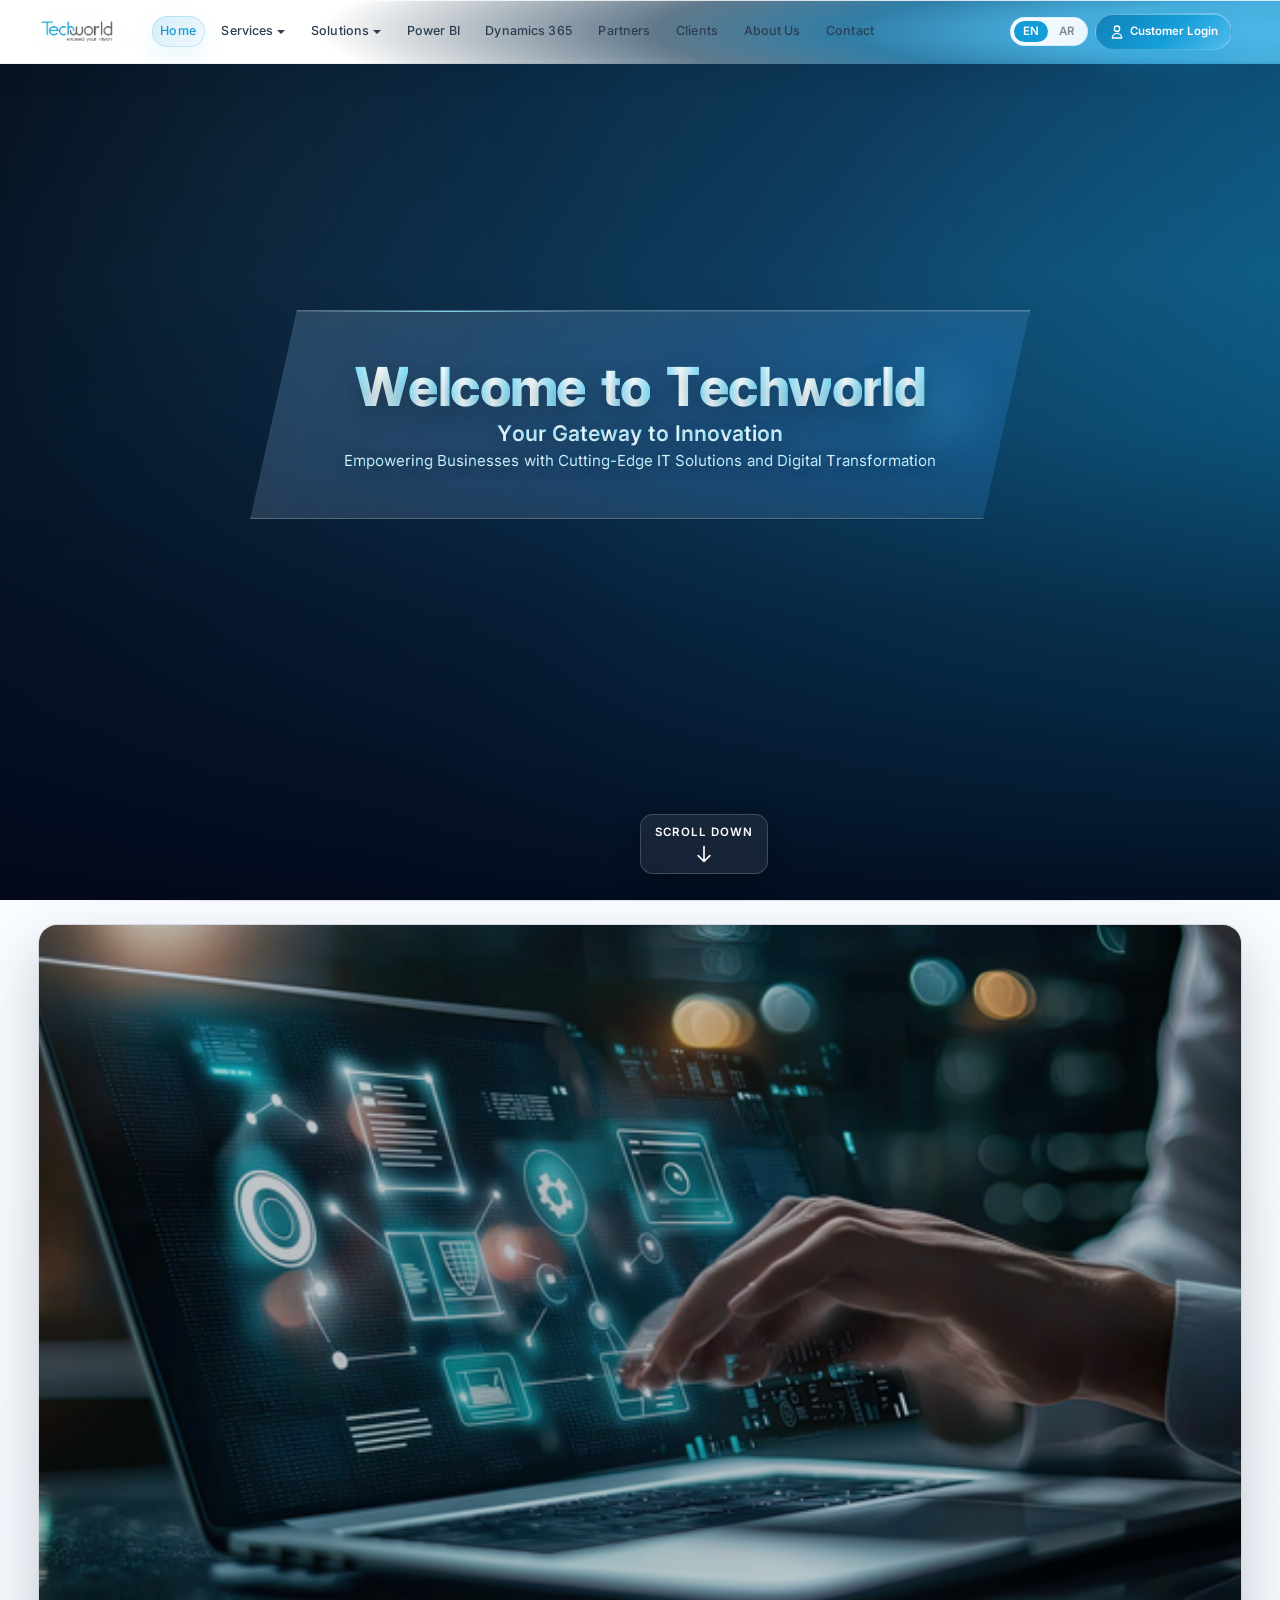
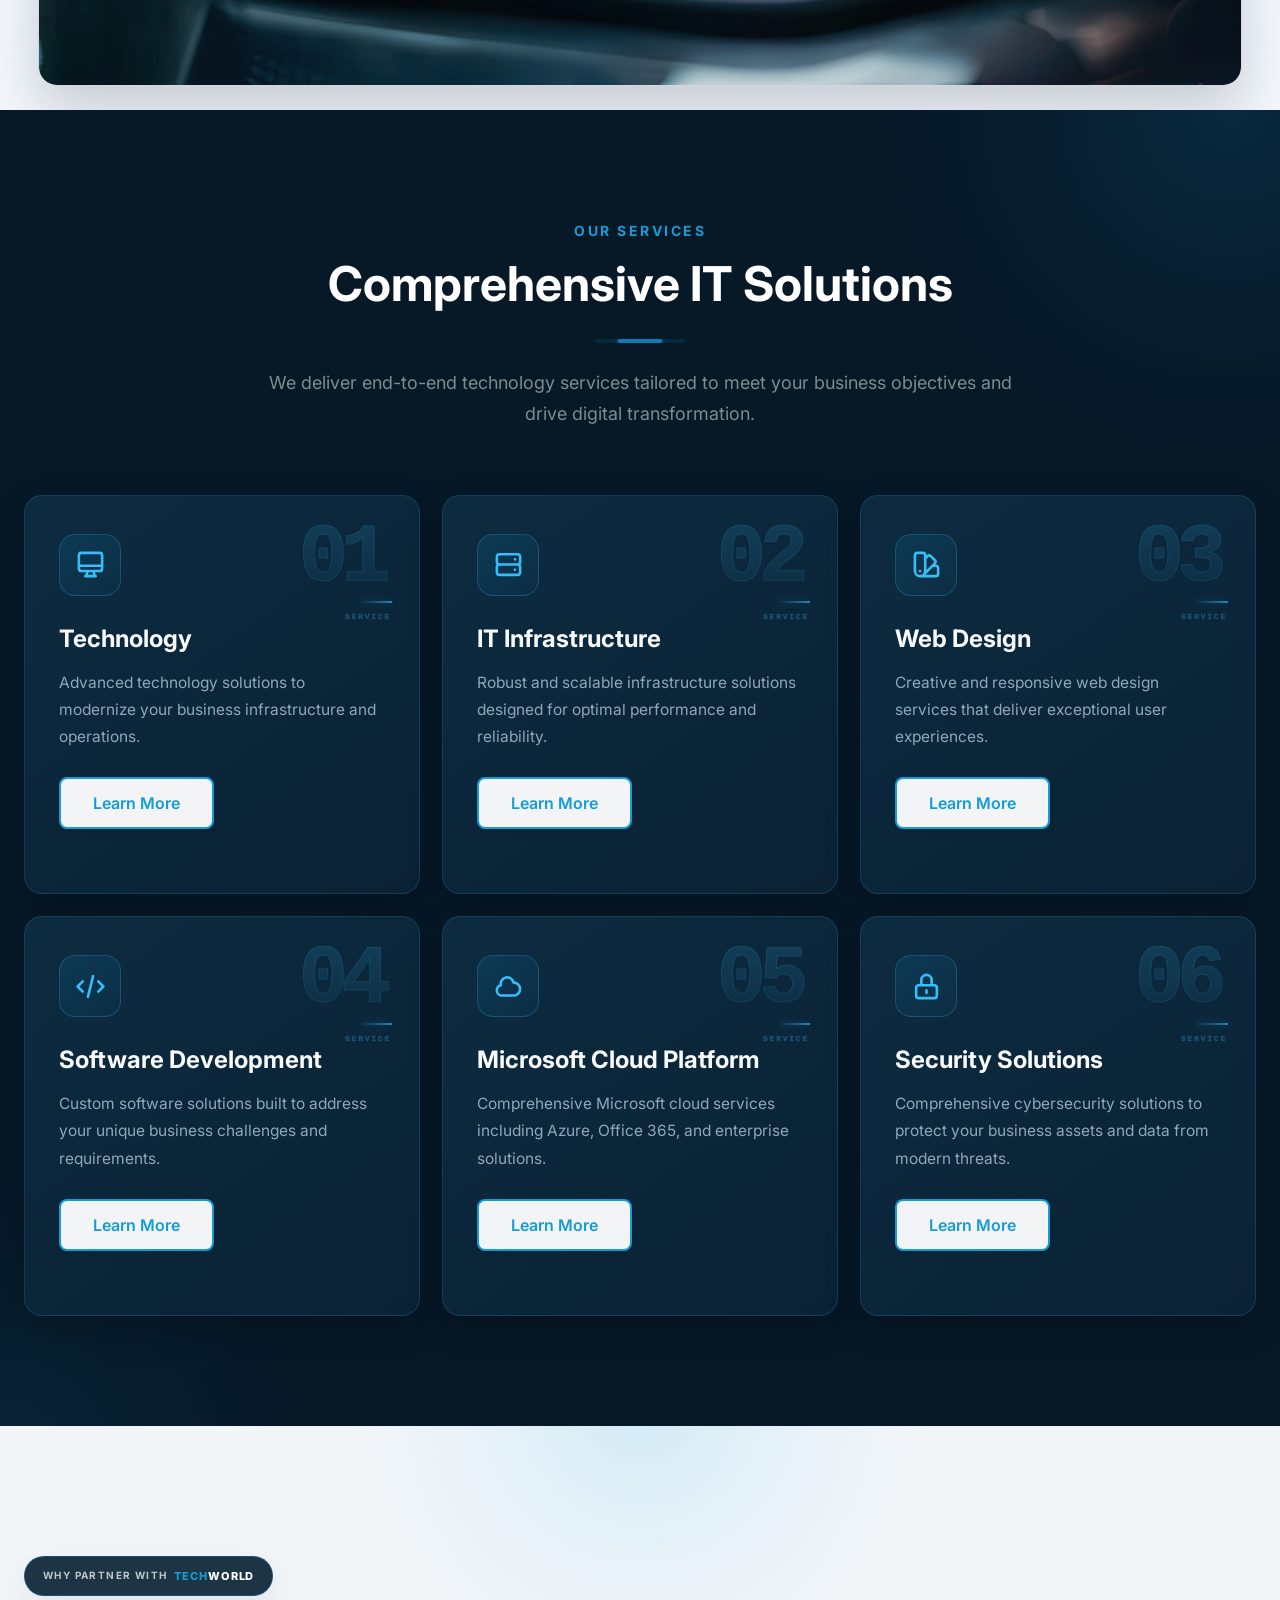
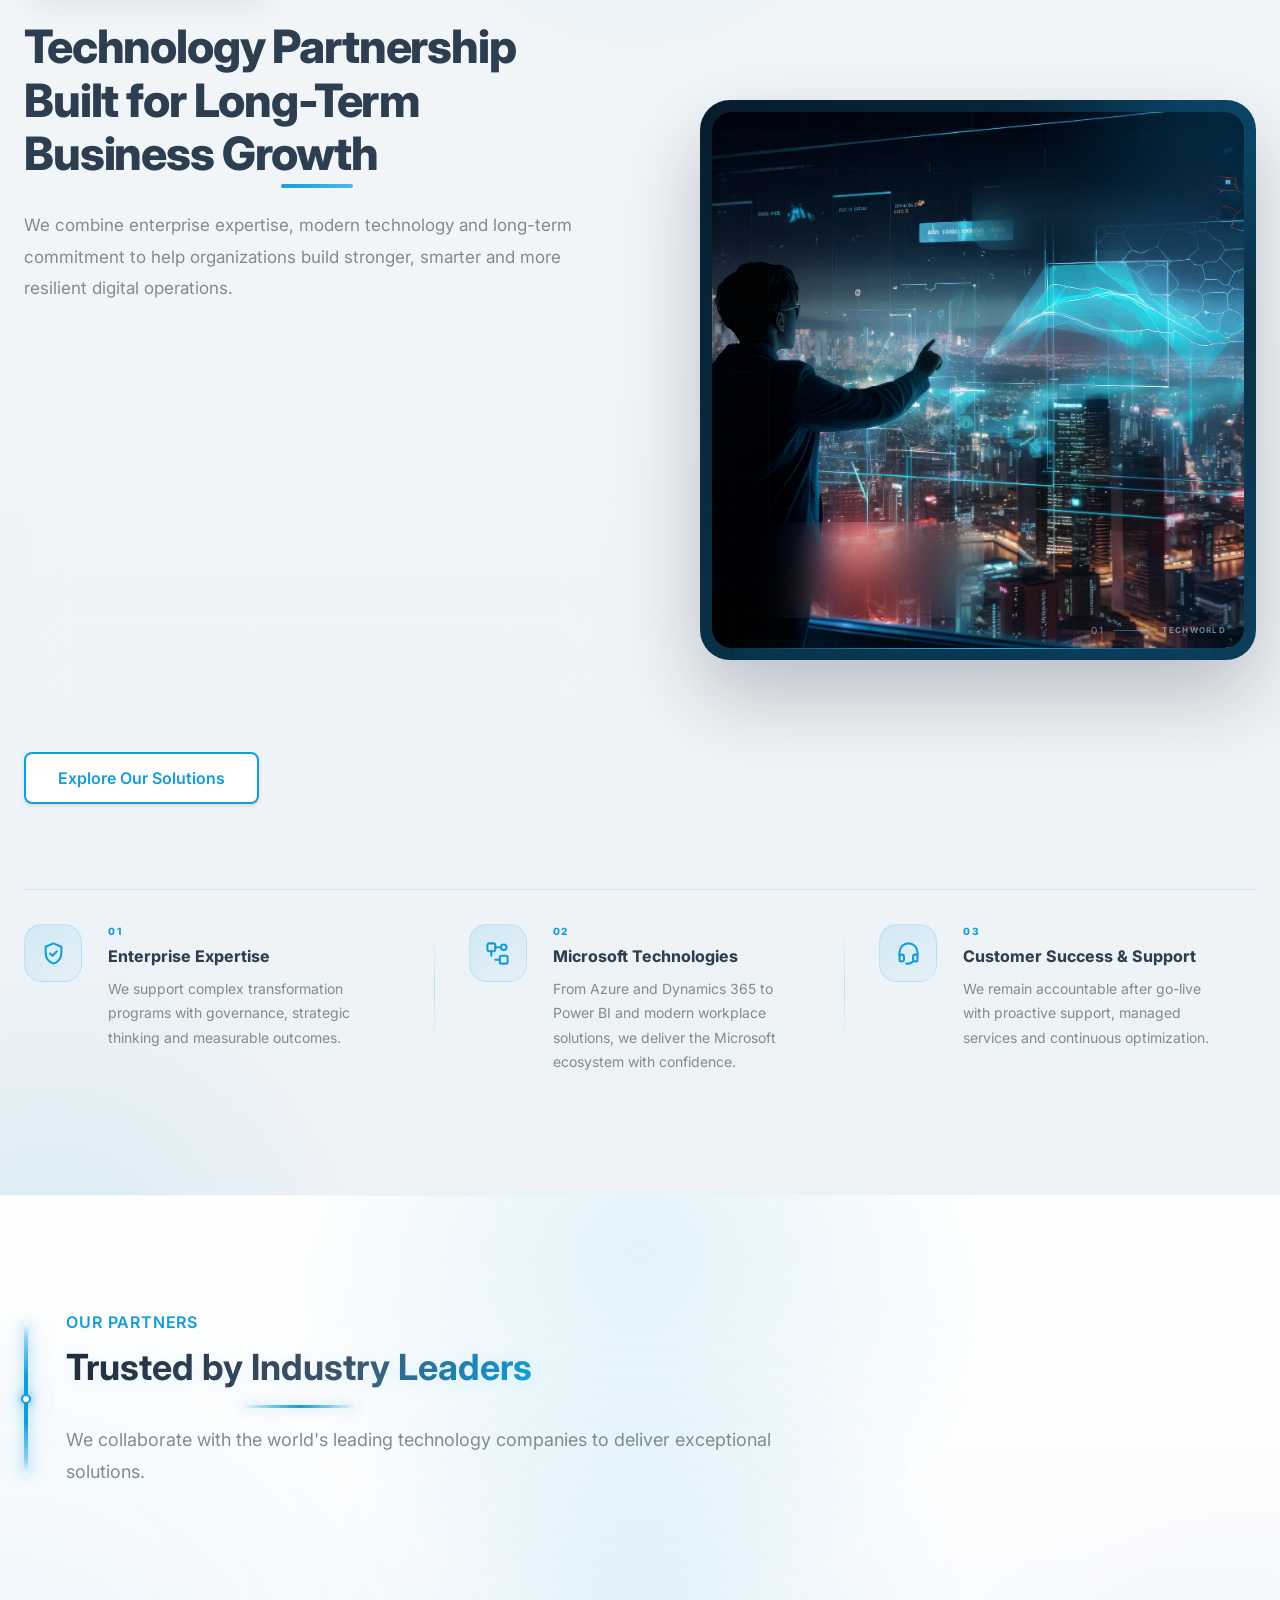
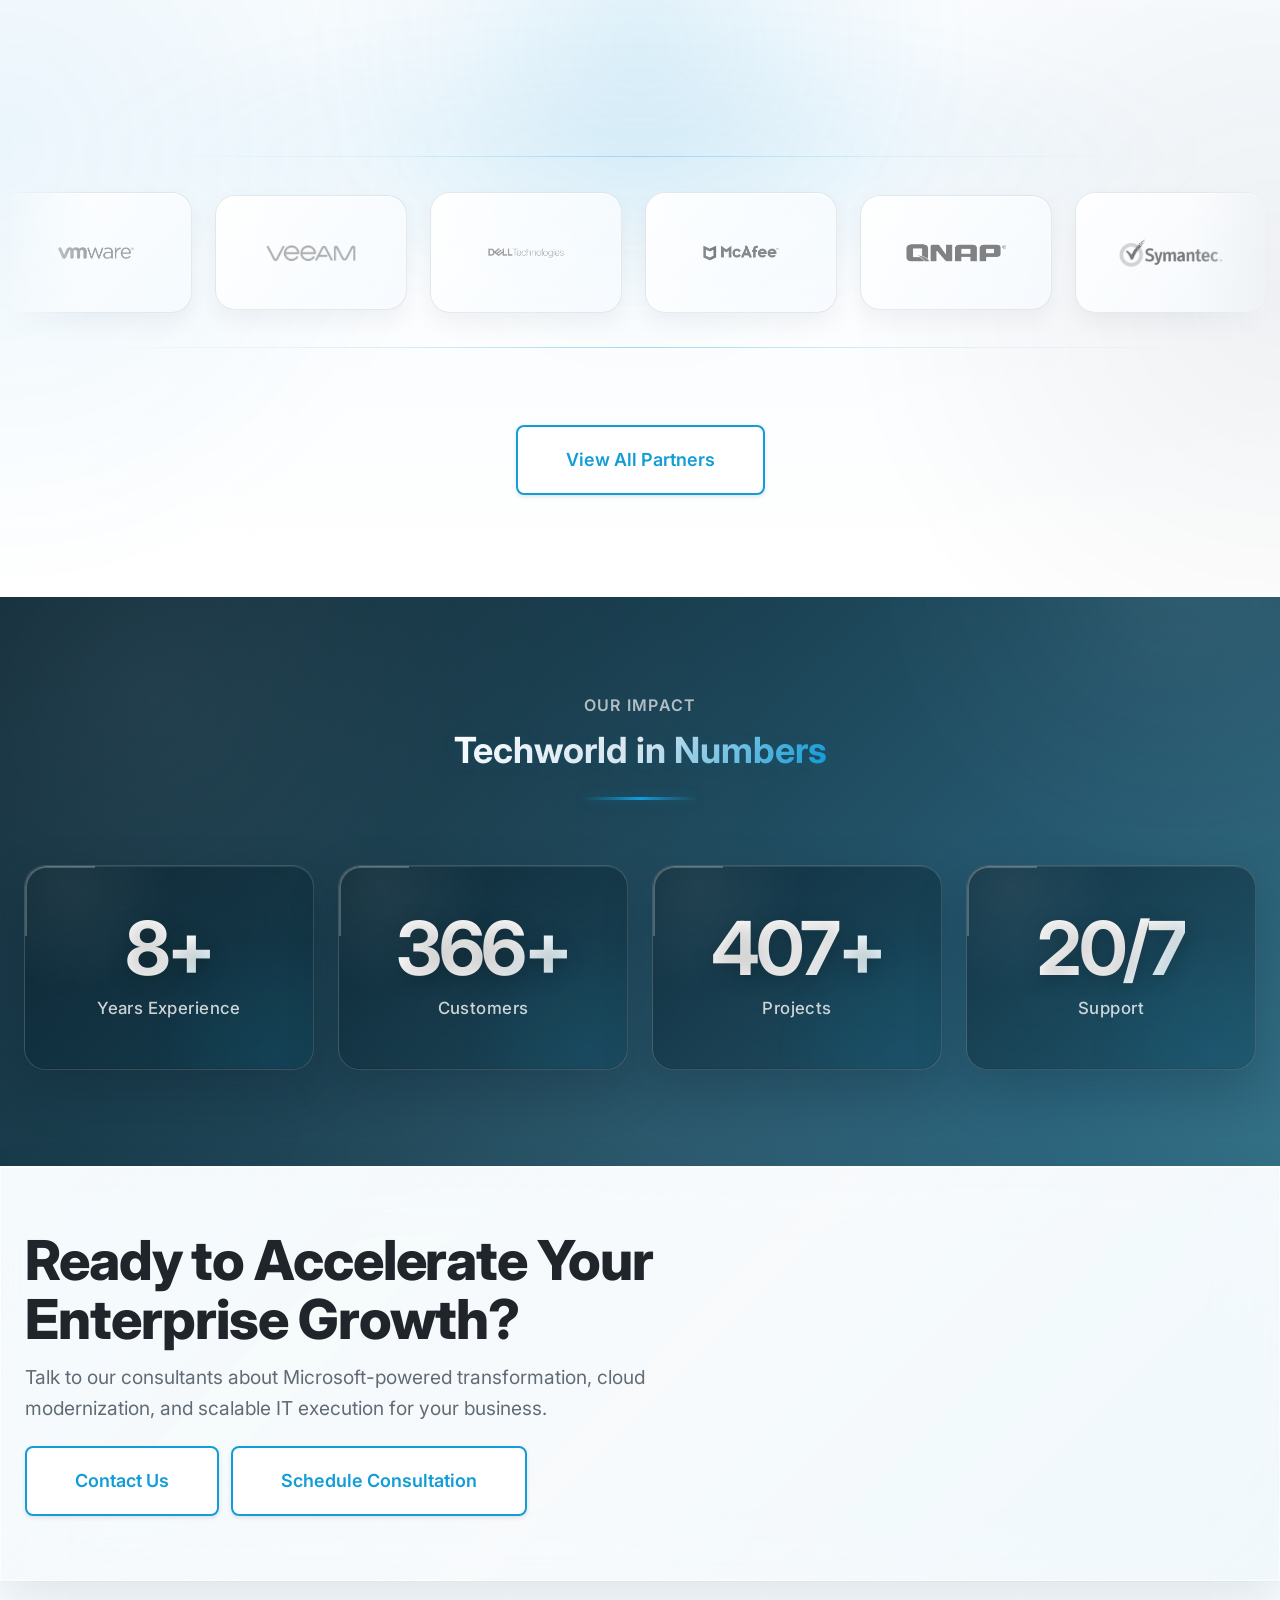
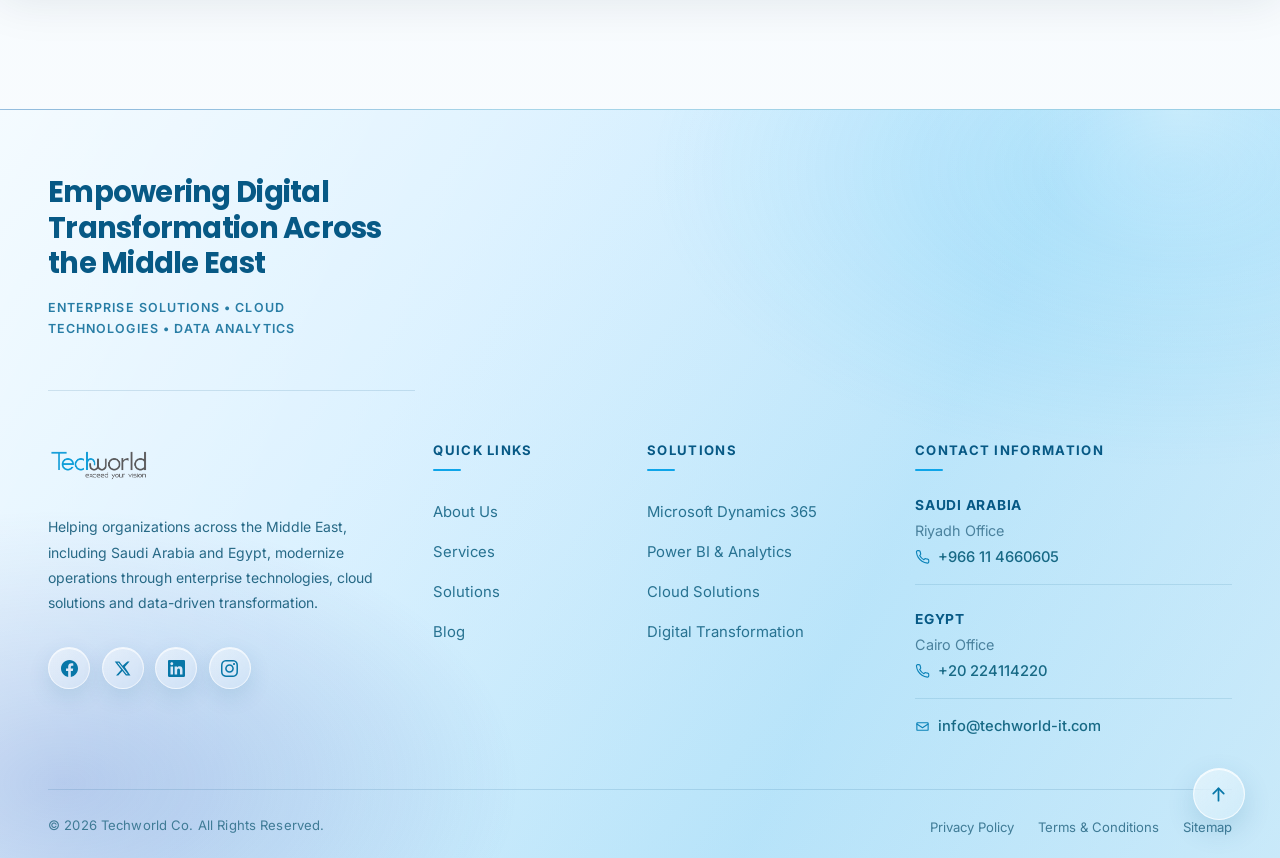
==== index.html @ be19fa7a "Initial commit" ====
<!DOCTYPE html>
<html lang="en" dir="ltr">
<head>
  <!-- Meta Tags -->
  <meta charset="UTF-8">
  <meta name="viewport" content="width=device-width, initial-scale=1.0">
  <meta http-equiv="X-UA-Compatible" content="IE=edge">
  
  <!-- SEO Meta Tags -->
  <title>Techworld - Leading IT Solutions Provider in the Middle East</title>
  <meta name="description" content="Techworld delivers innovative IT solutions, infrastructure, cloud services, and digital transformation expertise across the Middle East. Partner with Microsoft, Cisco, HP, Dell, and more.">
  <meta name="keywords" content="IT solutions, technology services, cloud computing, IT infrastructure, web design, software development, Microsoft cloud, Middle East, Saudi Arabia">
  <meta name="author" content="Techworld">
  <meta name="robots" content="index, follow">
  
  <!-- Open Graph Meta Tags -->
  <meta property="og:title" content="Techworld - Leading IT Solutions Provider">
  <meta property="og:description" content="Transform your business with cutting-edge technology solutions and digital transformation services.">
  <meta property="og:type" content="website">
  <meta property="og:url" content="https://www.techworld-it.com">
  <meta property="og:image" content="https://www.techworld-it.com/images/og-image.jpg">
  
  <!-- Twitter Card Meta Tags -->
  <meta name="twitter:card" content="summary_large_image">
  <meta name="twitter:title" content="Techworld - Leading IT Solutions Provider">
  <meta name="twitter:description" content="Transform your business with cutting-edge technology solutions.">
  <meta name="twitter:image" content="https://www.techworld-it.com/images/og-image.jpg">
  
  <!-- Favicon -->
  <link rel="icon" type="image/png" sizes="32x32" href="images/favicon-32x32.png">
  <link rel="icon" type="image/png" sizes="16x16" href="images/favicon-16x16.png">
  <link rel="apple-touch-icon" sizes="180x180" href="images/apple-touch-icon.png">
  
  <!-- Stylesheets -->
  <link rel="stylesheet" href="css/main.css">
  
  <!-- Structured Data (JSON-LD) -->
  <script type="application/ld+json">
  {
    "@context": "https://schema.org",
    "@type": "Organization",
    "name": "Techworld",
    "url": "https://www.techworld-it.com",
    "logo": "https://www.techworld-it.com/images/logo.png",
    "description": "Leading IT solutions provider in the Middle East",
    "address": {
      "@type": "PostalAddress",
      "addressCountry": "SA",
      "addressRegion": "Riyadh"
    },
    "contactPoint": {
      "@type": "ContactPoint",
      "telephone": "+966-XX-XXX-XXXX",
      "contactType": "Customer Service",
      "email": "info@techworld-it.com"
    },
    "sameAs": [
      "https://www.facebook.com/techworld",
      "https://www.twitter.com/techworld",
      "https://www.linkedin.com/company/techworld"
    ]
  }
  </script>
</head>
<body>
  <!-- Header -->

  <!--Frosted Glass & Noise-->
  
  <div class="mobile-overlay">
    <div class="mobile-overlay-noise"></div>
  </div>
  
  <header class="header">
    <div class="header-container">
      <!-- Logo -->
      <a href="index.html" class="header-logo">
        <img src="images/logo.png" alt="Techworld Logo">
      </a>
      
      <!-- Navigation -->
      <nav class="nav">
        <ul class="nav-menu">
          <li class="nav-item">
            <a href="index.html" class="nav-link active" data-lang-en="Home" data-lang-ar="الرئيسية">Home</a>
          </li>
          
          <li class="nav-item has-dropdown">
            <a href="#" class="nav-link dropdown-toggle" data-lang-en="Services" data-lang-ar="الخدمات">Services</a>
            <div class="mega-menu">
              <div class="mega-menu-grid">
                <div class="mega-menu-column">
                  <a href="services.html#technology" class="mega-menu-item">
                    <div class="mega-menu-icon">💻</div>
                    <div class="mega-menu-content">
                      <div class="mega-menu-title" data-lang-en="Technology Solutions" data-lang-ar="الحلول التقنية">Technology Solutions</div>
                      <div class="mega-menu-desc" data-lang-en="Advanced technology to modernize your business" data-lang-ar="تقنية متقدمة لتحديث أعمالك">Advanced technology to modernize your business</div>
                    </div>
                  </a>
                  
                  <a href="services.html#it-infrastructure" class="mega-menu-item">
                    <div class="mega-menu-icon">🖥️</div>
                    <div class="mega-menu-content">
                      <div class="mega-menu-title" data-lang-en="IT Infrastructure" data-lang-ar="البنية التحتية">IT Infrastructure</div>
                      <div class="mega-menu-desc" data-lang-en="Robust and scalable infrastructure solutions" data-lang-ar="حلول بنية تحتية قوية وقابلة للتوسع">Robust and scalable infrastructure solutions</div>
                    </div>
                  </a>
                  
                  <a href="services.html#web-design" class="mega-menu-item">
                    <div class="mega-menu-icon">🎨</div>
                    <div class="mega-menu-content">
                      <div class="mega-menu-title" data-lang-en="Web Design" data-lang-ar="تصميم المواقع">Web Design</div>
                      <div class="mega-menu-desc" data-lang-en="Creative and responsive web solutions" data-lang-ar="حلول ويب إبداعية ومتجاوبة">Creative and responsive web solutions</div>
                    </div>
                  </a>
                </div>
                
                <div class="mega-menu-column">
                  <a href="services.html#software-development" class="mega-menu-item">
                    <div class="mega-menu-icon">⚙️</div>
                    <div class="mega-menu-content">
                      <div class="mega-menu-title" data-lang-en="Software Development" data-lang-ar="تطوير البرمجيات">Software Development</div>
                      <div class="mega-menu-desc" data-lang-en="Custom software for your unique needs" data-lang-ar="برمجيات مخصصة لاحتياجاتك الفريدة">Custom software for your unique needs</div>
                    </div>
                  </a>
                  
                  <a href="services.html#microsoft-cloud" class="mega-menu-item">
                    <div class="mega-menu-icon">☁️</div>
                    <div class="mega-menu-content">
                      <div class="mega-menu-title" data-lang-en="Microsoft Cloud" data-lang-ar="السحابة السحابية">Microsoft Cloud</div>
                      <div class="mega-menu-desc" data-lang-en="Azure, Office 365 & enterprise solutions" data-lang-ar="Azure و Office 365 والحلول المؤسسية">Azure, Office 365 & enterprise solutions</div>
                    </div>
                  </a>
                </div>
              </div>
            </div>
          </li>
          
          <li class="nav-item has-dropdown">
            <a href="#" class="nav-link dropdown-toggle" data-lang-en="Solutions" data-lang-ar="الحلول">Solutions</a>
            <div class="mega-menu">
              <div class="mega-menu-grid">
                <div class="mega-menu-column">
                  <a href="solutions.html#networking" class="mega-menu-item">
                    <div class="mega-menu-icon">🌐</div>
                    <div class="mega-menu-content">
                      <div class="mega-menu-title" data-lang-en="Networking" data-lang-ar="الشبكات">Networking</div>
                      <div class="mega-menu-desc" data-lang-en="Enterprise networking for seamless connectivity" data-lang-ar="شبكات مؤسسية للاتصال السلس">Enterprise networking for seamless connectivity</div>
                    </div>
                  </a>
                  
                  <a href="solutions.html#office-automation" class="mega-menu-item">
                    <div class="mega-menu-icon">🏢</div>
                    <div class="mega-menu-content">
                      <div class="mega-menu-title" data-lang-en="Office Automation" data-lang-ar="أتمتة المكاتب">Office Automation</div>
                      <div class="mega-menu-desc" data-lang-en="Streamline operations with automation" data-lang-ar="تبسيط العمليات بالأتمتة">Streamline operations with automation</div>
                    </div>
                  </a>
                  
                  <a href="solutions.html#hardware" class="mega-menu-item">
                    <div class="mega-menu-icon">🔧</div>
                    <div class="mega-menu-content">
                      <div class="mega-menu-title" data-lang-en="Hardware Solutions" data-lang-ar="حلول الأجهزة">Hardware Solutions</div>
                      <div class="mega-menu-desc" data-lang-en="Premium hardware from leading brands" data-lang-ar="أجهزة متميزة من علامات رائدة">Premium hardware from leading brands</div>
                    </div>
                  </a>
                </div>
                
                <div class="mega-menu-column">
                  <a href="solutions.html#cloud-computing" class="mega-menu-item">
                    <div class="mega-menu-icon">☁️</div>
                    <div class="mega-menu-content">
                      <div class="mega-menu-title" data-lang-en="Cloud Computing" data-lang-ar="الحوسبة السحابية">Cloud Computing</div>
                      <div class="mega-menu-desc" data-lang-en="Scalable cloud infrastructure & services" data-lang-ar="بنية تحتية سحابية قابلة للتوسع">Scalable cloud infrastructure & services</div>
                    </div>
                  </a>
                  
                  <a href="solutions.html#security" class="mega-menu-item">
                    <div class="mega-menu-icon">🔒</div>
                    <div class="mega-menu-content">
                      <div class="mega-menu-title" data-lang-en="Security Solutions" data-lang-ar="حلول الأمان">Security Solutions</div>
                      <div class="mega-menu-desc" data-lang-en="Comprehensive cybersecurity protection" data-lang-ar="حماية شاملة للأمن السيبراني">Comprehensive cybersecurity protection</div>
                    </div>
                  </a>
                </div>
              </div>
            </div>
          </li>
          
          <li class="nav-item">
            <a href="powerbi.html" class="nav-link" data-lang-en="Power BI" data-lang-ar="باور بي آي">Power BI</a>
          </li>
          
          <li class="nav-item">
            <a href="dynamics365.html" class="nav-link" data-lang-en="Dynamics 365" data-lang-ar="ديناميكس 365">Dynamics 365</a>
          </li>
          
          
          
          <li class="nav-item">
            <a href="partners.html" class="nav-link" data-lang-en="Partners" data-lang-ar="الشركاء">Partners</a>
          </li>
          
          <li class="nav-item">
            <a href="clients.html" class="nav-link" data-lang-en="Clients" data-lang-ar="العملاء">Clients</a>
          </li>
          
          <li class="nav-item">
            <a href="about.html" class="nav-link" data-lang-en="About Us" data-lang-ar="من نحن">About Us</a>
          </li>
          
          <li class="nav-item">
            <a href="contact.html" class="nav-link" data-lang-en="Contact" data-lang-ar="اتصل بنا">Contact</a>
          </li>
        </ul>
        
        <!-- Language Switcher -->
        <div class="lang-switcher">
          <button class="lang-btn active" data-lang="en">EN</button>
          <button class="lang-btn" data-lang="ar">AR</button>
        </div>
        
        <!-- Customer Login Button -->
        <a href="#login" class="header-login-btn">
          <svg class="login-icon" width="18" height="18" viewBox="0 0 24 24" fill="none" stroke="currentColor">
            <path stroke-linecap="round" stroke-linejoin="round" stroke-width="2" d="M16 7a4 4 0 11-8 0 4 4 0 018 0zM12 14a7 7 0 00-7 7h14a7 7 0 00-7-7z" />
          </svg>
          <span data-lang-en="Customer Login" data-lang-ar="تسجيل دخول العملاء">Customer Login</span>
        </a>
      </nav>
      
      <!-- Mobile Menu Toggle -->
      <button class="mobile-menu-toggle" aria-label="Toggle Menu">
        <span></span>
        <span></span>
        <span></span>
      </button>
    </div>
  </header>

  <!-- Main Content -->
  <main>
<!-- ========== HERO SECTION ========== -->
<section class="hero">

  <!-- Background -->
  <div class="hero-background">

    <!-- Background Video -->
    <video autoplay muted loop playsinline class="hero-video" poster="images/banners/hero-bg.jpg">
      <source src="images/hero_section_video.mp4" type="video/mp4">
      <source src="images/hero_section_video.webm" type="video/webm">
    </video>

  </div>

  <!-- Overlay -->
  <div class="hero-overlay"></div>

  <!-- Main Content -->
  <div class="hero-container">

    <!-- Parallelogram Glass Box -->
    <div class="hero-content" tabindex="0" aria-label="Welcome to Techworld">

      <div class="hero-content-inner">

        <h1 class="hero-title">

          <!-- Main Title -->
          <span class="hero-title-main hero-animated-text" data-lang-en="Welcome to Techworld"
            data-lang-ar="مرحباً بك في عالم التقنية">
            Welcome to Techworld
          </span>

          <!-- Subtitle -->
          <span class="hero-title-sub hero-animated-text" data-lang-en="Your Gateway to Innovation"
            data-lang-ar="بوابتك نحو الابتكار">
            Your Gateway to Innovation
          </span>

        </h1>

        <!-- Description -->
        <p class="hero-description hero-animated-text"
          data-lang-en="Empowering Businesses with Cutting-Edge IT Solutions and Digital Transformation"
          data-lang-ar="نمكّن الأعمال بحلول تقنية متطورة وتحول رقمي">
          Empowering Businesses with Cutting-Edge IT Solutions and Digital Transformation
        </p>

      </div>

    </div>

  </div>

  <!-- Scroll Down -->
  <a href="#services" class="hero-scroll" aria-label="Scroll to Services Section">

    <span class="hero-scroll-text" data-lang-en="Scroll Down" data-lang-ar="للأسفل">
      Scroll Down
    </span>

    <svg class="hero-scroll-icon" fill="none" stroke="currentColor" viewBox="0 0 24 24" aria-hidden="true">
      <path stroke-linecap="round" stroke-linejoin="round" stroke-width="2" d="M19 14l-7 7m0 0l-7-7m7 7V3"></path>
    </svg>

  </a>

</section>

<!-- =========================================================
                ABOUT TECHWORLD SECTION
========================================================= -->

<section id="about-techworld" class="section about-techworld-section section-divider">

  <!-- Image -->
  <div class="about-techworld-media">

    <img src="images/Digital-Transformation.jpg" alt="Enterprise leadership team collaborating on digital strategy">

  </div>


  <!-- Content -->
  <div class="about-techworld-content">

    <!-- Subtitle -->
    <p class="section-subtitle" data-lang-en="About Techworld" data-lang-ar="عن عالم التقنية">
      About Techworld
    </p>


    <!-- Title -->
    <h2 class="section-title" data-lang-en="Empowering Businesses Through Technology & Digital Transformation"
      data-lang-ar="نمكّن الأعمال من خلال التكنولوجيا والتحول الرقمي">
      Empowering Businesses Through Technology & Digital Transformation
    </h2>


    <!-- Description -->
    <p class="section-description"
      data-lang-en="Techworld delivers enterprise digital transformation programs across the Middle East, powered by Microsoft solutions including Dynamics 365, Power BI, cloud services and managed support. We build long-term partnerships with organizations, with a strong presence in Saudi Arabia and Egypt, to modernize operations and accelerate growth."
      data-lang-ar="تقدم عالم التقنية برامج تحول رقمي مؤسسية في جميع أنحاء الشرق الأوسط، مدعومة بحلول Microsoft، بما في ذلك Dynamics 365 وPower BI والخدمات السحابية والدعم المُدار. نبني شراكات طويلة الأمد مع المؤسسات، مع حضور قوي في السعودية ومصر، لتحديث العمليات وتسريع النمو.">
      Techworld delivers enterprise digital transformation programs across the Middle East, powered by Microsoft
      solutions including Dynamics 365, Power BI, cloud services and managed support. We build long-term partnerships
      with organizations, with a strong presence in Saudi Arabia and Egypt, to modernize operations and accelerate
      growth.
    </p>


    <!-- Highlights -->
    <ul class="about-highlights">

      <li class="about-highlight">

        <span class="highlight-value">
          10+
        </span>

        <span class="highlight-label" data-lang-en="Years of Delivery" data-lang-ar="سنوات تنفيذ">
          Years of Delivery
        </span>

      </li>


      <li class="about-highlight">

        <span class="highlight-value">
          450+
        </span>

        <span class="highlight-label" data-lang-en="Enterprise Customers" data-lang-ar="عميل مؤسسي">
          Enterprise Customers
        </span>

      </li>


      <li class="about-highlight">

        <span class="highlight-value" data-lang-en="KSA + EGY" data-lang-ar="السعودية + مصر">
          KSA + EGY
        </span>

        <span class="highlight-label" data-lang-en="Middle East Coverage" data-lang-ar="تغطية الشرق الأوسط">
          Middle East Coverage
        </span>

      </li>

    </ul>


    <!-- Button -->
    <a href="about.html" class="btn btn-primary" data-lang-en="Discover Techworld" data-lang-ar="اعرف المزيد عنا">
      Discover Techworld 
    </a>

  </div>

</section>


  <!-- ==================== SERVICES SECTION ==================== -->
  <section id="services" class="section services-section">
  
    <div class="container">
  
      <!-- Services Header -->
      <div class="section-header services-header animate-on-scroll">
  
        <p class="section-subtitle" data-lang-en="Our Services" data-lang-ar="خدماتنا">
          Our Services
        </p>
  
        <h2 class="section-title" data-lang-en="Comprehensive IT Solutions" data-lang-ar="حلول تقنية شاملة">
          Comprehensive IT Solutions
        </h2>
  
        <!-- Animated Blue Line -->
        <div class="services-title-line">
          <span></span>
        </div>
  
        <p class="section-description"
          data-lang-en="We deliver end-to-end technology services tailored to meet your business objectives and drive digital transformation."
          data-lang-ar="نقدم خدمات تقنية متكاملة مصممة خصيصاً لتلبية أهداف عملك ودفع التحول الرقمي.">
          We deliver end-to-end technology services tailored to meet your business objectives and drive digital
          transformation.
        </p>
  
      </div>
  
  
      <!-- Services Grid -->
      <div class="services-grid">
  
        <!-- 01 Technology -->
        <div class="service-card service-featured animate-on-scroll">
  
          <span class="service-number">01</span>
  
          <div class="service-card-content">
  
            <div class="service-icon">
              <svg fill="none" stroke="currentColor" viewBox="0 0 24 24">
                <path stroke-linecap="round" stroke-linejoin="round" stroke-width="2"
                  d="M9.75 17L9 20l-1 1h8l-1-1-.75-3M3 13h18M5 17h14a2 2 0 002-2V5a2 2 0 00-2-2H5a2 2 0 00-2 2v10a2 2 0 002 2z" />
              </svg>
            </div>
  
            <h3 class="card-title" data-lang-en="Technology" data-lang-ar="التكنولوجيا">
              Technology
            </h3>
  
            <p class="card-text"
              data-lang-en="Advanced technology solutions to modernize your business infrastructure and operations."
              data-lang-ar="حلول تكنولوجية متقدمة لتحديث البنية التحتية والعمليات التجارية.">
              Advanced technology solutions to modernize your business infrastructure and operations.
            </p>
  
           
            <a href="services.html#technology" class="btn btn-secondary" data-lang-en="Learn More"
              data-lang-ar="اعرف المزيد">
              Learn More
            </a>
  
          </div>
        </div>
  
  
        <!-- 02 IT Infrastructure -->
        <div class="service-card animate-on-scroll">
  
          <span class="service-number">02</span>
  
          <div class="service-card-content">
  
            <div class="service-icon">
              <svg fill="none" stroke="currentColor" viewBox="0 0 24 24">
                <path stroke-linecap="round" stroke-linejoin="round" stroke-width="2"
                  d="M5 12h14M5 12a2 2 0 01-2-2V6a2 2 0 012-2h14a2 2 0 012 2v4a2 2 0 01-2 2M5 12a2 2 0 00-2 2v4a2 2 0 002 2h14a2 2 0 002-2v-4a2 2 0 00-2-2m-2-4h.01M17 16h.01" />
              </svg>
            </div>
  
            <h3 class="card-title" data-lang-en="IT Infrastructure" data-lang-ar="البنية التحتية لتقنية المعلومات">
              IT Infrastructure
            </h3>
  
            <p class="card-text"
              data-lang-en="Robust and scalable infrastructure solutions designed for optimal performance and reliability."
              data-lang-ar="حلول بنية تحتية قوية وقابلة للتوسع مصممة للأداء الأمثل والموثوقية.">
              Robust and scalable infrastructure solutions designed for optimal performance and reliability.
            </p>
  
            <a href="services.html#it-infrastructure" class="btn btn-secondary" data-lang-en="Learn More"
              data-lang-ar="اعرف المزيد">
              Learn More
            </a>
  
          </div>
        </div>
  
  
        <!-- 03 Web Design -->
        <div class="service-card animate-on-scroll">
  
          <span class="service-number">03</span>
  
          <div class="service-card-content">
  
            <div class="service-icon">
              <svg fill="none" stroke="currentColor" viewBox="0 0 24 24">
                <path stroke-linecap="round" stroke-linejoin="round" stroke-width="2"
                  d="M7 21a4 4 0 01-4-4V5a2 2 0 012-2h4a2 2 0 012 2v12a4 4 0 01-4 4zm0 0h12a2 2 0 002-2v-4a2 2 0 00-2-2h-2.343M11 7.343l1.657-1.657a2 2 0 012.828 0l2.829 2.829a2 2 0 010 2.828l-8.486 8.485M7 17h.01" />
              </svg>
            </div>
  
            <h3 class="card-title" data-lang-en="Web Design" data-lang-ar="تصميم المواقع">
              Web Design
            </h3>
  
            <p class="card-text"
              data-lang-en="Creative and responsive web design services that deliver exceptional user experiences."
              data-lang-ar="خدمات تصميم مواقع إبداعية ومتجاوبة توفر تجارب مستخدم استثنائية.">
              Creative and responsive web design services that deliver exceptional user experiences.
            </p>
  
            <a href="services.html#web-design" class="btn btn-secondary" data-lang-en="Learn More"
              data-lang-ar="اعرف المزيد">
              Learn More
            </a>
  
          </div>
        </div>
  
  
        <!-- 04 Software Development -->
        <div class="service-card animate-on-scroll">
  
          <span class="service-number">04</span>
  
          <div class="service-card-content">
  
            <div class="service-icon">
              <svg fill="none" stroke="currentColor" viewBox="0 0 24 24">
                <path stroke-linecap="round" stroke-linejoin="round" stroke-width="2"
                  d="M10 20l4-16m4 4l4 4-4 4M6 16l-4-4 4-4" />
              </svg>
            </div>
  
            <h3 class="card-title" data-lang-en="Software Development" data-lang-ar="تطوير البرمجيات">
              Software Development
            </h3>
  
            <p class="card-text"
              data-lang-en="Custom software solutions built to address your unique business challenges and requirements."
              data-lang-ar="حلول برمجية مخصصة لمواجهة تحديات ومتطلبات عملك الفريدة.">
              Custom software solutions built to address your unique business challenges and requirements.
            </p>
  
            <a href="services.html#software-development" class="btn btn-secondary" data-lang-en="Learn More"
              data-lang-ar="اعرف المزيد">
              Learn More
            </a>
  
          </div>
        </div>
  
  
        <!-- 05 Microsoft Cloud -->
        <div class="service-card animate-on-scroll">
  
          <span class="service-number">05</span>
  
          <div class="service-card-content">
  
            <div class="service-icon">
              <svg fill="none" stroke="currentColor" viewBox="0 0 24 24">
                <path stroke-linecap="round" stroke-linejoin="round" stroke-width="2"
                  d="M3 15a4 4 0 004 4h9a5 5 0 10-.1-9.999 5.002 5.002 0 10-9.78 2.096A4.001 4.001 0 003 15z" />
              </svg>
            </div>
  
            <h3 class="card-title" data-lang-en="Microsoft Cloud Platform" data-lang-ar="منصة مايكروسوفت السحابية">
              Microsoft Cloud Platform
            </h3>
  
            <p class="card-text"
              data-lang-en="Comprehensive Microsoft cloud services including Azure, Office 365, and enterprise solutions."
              data-lang-ar="خدمات سحابية شاملة من مايكروسوفت بما في ذلك Azure وOffice 365 والحلول المؤسسية.">
              Comprehensive Microsoft cloud services including Azure, Office 365, and enterprise solutions.
            </p>
  
            <a href="services.html#microsoft-cloud" class="btn btn-secondary" data-lang-en="Learn More"
              data-lang-ar="اعرف المزيد">
              Learn More
            </a>
  
          </div>
        </div>
  
  
        <!-- 06 Security -->
        <div class="service-card animate-on-scroll">
  
          <span class="service-number">06</span>
  
          <div class="service-card-content">
  
            <div class="service-icon">
              <svg fill="none" stroke="currentColor" viewBox="0 0 24 24">
                <path stroke-linecap="round" stroke-linejoin="round" stroke-width="2"
                  d="M12 15v2m-6 4h12a2 2 0 002-2v-6a2 2 0 00-2-2H6a2 2 0 00-2 2v6a2 2 0 002 2zm10-10V7a4 4 0 00-8 0v4h8z" />
              </svg>
            </div>
  
            <h3 class="card-title" data-lang-en="Security Solutions" data-lang-ar="حلول الأمن السيبراني">
              Security Solutions
            </h3>
  
            <p class="card-text"
              data-lang-en="Comprehensive cybersecurity solutions to protect your business assets and data from modern threats."
              data-lang-ar="حلول أمن سيبراني شاملة لحماية أصول وبيانات عملك من التهديدات الحديثة.">
              Comprehensive cybersecurity solutions to protect your business assets and data from modern threats.
            </p>
  
            <a href="services.html#security-solutions" class="btn btn-secondary" data-lang-en="Learn More"
              data-lang-ar="اعرف المزيد">
              Learn More
            </a>
  
          </div>
        </div>
  
      </div>
  
    </div>
  </section>

<!-- ==================== WHY CHOOSE SECTION ==================== -->
<section id="why-choose" class="section why-choose-section section-divider">

  <div class="container">

    <div class="why-choose-shell animate-on-scroll">

      <!-- ==================== MAIN CONTENT ==================== -->
      <div class="why-choose-content">


        <!-- ==================== LEFT CONTENT ==================== -->
        <div class="why-choose-copy">

          <!-- Brand Badge -->
          <span class="section-badge why-partner-badge">

            <span class="badge-prefix" data-lang-en="WHY PARTNER WITH" data-lang-ar="لماذا تتعاون مع">
              WHY PARTNER WITH
            </span>


            <span class="badge-brand">

              <span class="badge-tech" data-lang-en="TECH" data-lang-ar="عالم">
                TECH
              </span>

              <span class="badge-world" data-lang-en="WORLD" data-lang-ar="التقنية">
                WORLD
              </span>

            </span>

          </span>


          <!-- Section Title -->
          <h2 class="section-title" data-lang-en="Technology Partnership Built for Long-Term Business Growth"
            data-lang-ar="شراكة تقنية مصممة لدعم نمو أعمالك على المدى الطويل">

            Technology Partnership Built for Long-Term Business Growth

          </h2>


          <!-- Section Description -->
          <p class="section-description"
            data-lang-en="We combine enterprise expertise, modern technology and long-term commitment to help organizations build stronger, smarter and more resilient digital operations."
            data-lang-ar="نجمع بين الخبرة المؤسسية والتقنيات الحديثة والالتزام طويل الأمد لمساعدة المؤسسات على بناء عمليات رقمية أقوى وأكثر ذكاءً ومرونة.">

            We combine enterprise expertise, modern technology and long-term
            commitment to help organizations build stronger, smarter and more
            resilient digital operations.

          </p>


          <!-- ==================== GLASS FEATURES ==================== -->
          <div class="why-choose-features">


            <!-- Feature 01 -->
            <article class="why-feature">

              <div class="why-feature-number">
                01
              </div>


              <div class="why-feature-content">

                <h3 data-lang-en="Strategic Technology Expertise" data-lang-ar="خبرة تقنية استراتيجية">

                  Strategic Technology Expertise

                </h3>


                <p data-lang-en="Practical expertise designed around your business priorities, challenges and long-term technology roadmap."
                  data-lang-ar="خبرة عملية مصممة وفق أولويات أعمالك وتحدياتك وخارطة الطريق التقنية طويلة المدى.">

                  Practical expertise designed around your business priorities,
                  challenges and long-term technology roadmap.

                </p>

              </div>


              <div class="why-feature-arrow">

                <svg viewBox="0 0 24 24" fill="none" stroke="currentColor" stroke-width="1.8">

                  <path stroke-linecap="round" stroke-linejoin="round" d="M5 12H19M13 6L19 12L13 18" />

                </svg>

              </div>

            </article>


            <!-- Feature 02 -->
            <article class="why-feature">

              <div class="why-feature-number">
                02
              </div>


              <div class="why-feature-content">

                <h3 data-lang-en="End-to-End Delivery" data-lang-ar="تنفيذ متكامل من البداية للنهاية">

                  End-to-End Delivery

                </h3>


                <p data-lang-en="From strategy and implementation to optimization and support, we stay with you through every stage."
                  data-lang-ar="من التخطيط والتنفيذ إلى التحسين والدعم، نرافقك في جميع مراحل رحلتك التقنية.">

                  From strategy and implementation to optimization and support,
                  we stay with you through every stage.

                </p>

              </div>


              <div class="why-feature-arrow">

                <svg viewBox="0 0 24 24" fill="none" stroke="currentColor" stroke-width="1.8">

                  <path stroke-linecap="round" stroke-linejoin="round" d="M5 12H19M13 6L19 12L13 18" />

                </svg>

              </div>

            </article>


            <!-- Feature 03 -->
            <article class="why-feature">

              <div class="why-feature-number">
                03
              </div>


              <div class="why-feature-content">

                <h3 data-lang-en="Built for Long-Term Success" data-lang-ar="مصمم للنجاح على المدى الطويل">

                  Built for Long-Term Success

                </h3>


                <p data-lang-en="We focus on scalable solutions, measurable outcomes and partnerships that continue long after deployment."
                  data-lang-ar="نركز على حلول قابلة للتوسع ونتائج قابلة للقياس وشراكات تستمر لفترة طويلة بعد التنفيذ.">

                  We focus on scalable solutions, measurable outcomes and
                  partnerships that continue long after deployment.

                </p>

              </div>


              <div class="why-feature-arrow">

                <svg viewBox="0 0 24 24" fill="none" stroke="currentColor" stroke-width="1.8">

                  <path stroke-linecap="round" stroke-linejoin="round" d="M5 12H19M13 6L19 12L13 18" />

                </svg>

              </div>

            </article>


          </div>


          <!-- CTA - ORIGINAL BUTTON -->
          <a href="contact.html" class="btn btn-primary why-choose-cta" data-lang-en="Explore Our Solutions"
            data-lang-ar="استكشف حلولنا">

            Explore Our Solutions

          </a>

        </div>


        <!-- ==================== RIGHT VISUAL ==================== -->
        <div class="why-choose-visual" aria-label="Enterprise technology environment">


          <!-- Main Image -->
          <img class="why-choose-main-image" src="images/01-15726.jpg"
            alt="Enterprise team collaborating around technology solutions">


          <!-- Dark Overlay -->
          <div class="visual-overlay"></div>


          <!-- Technology Grid -->
          <div class="visual-grid"></div>


          <!-- Animated Light -->
          <div class="visual-light-orb"></div>


          <!-- Top Glass Card -->
          <div class="why-choose-floating-card top-card">

            <div class="floating-card-glow"></div>


            <span class="floating-label" data-lang-en="Enterprise Delivery" data-lang-ar="حلول للمؤسسات">

              Enterprise Delivery

            </span>


            <strong data-lang-en="Cloud & Transformation" data-lang-ar="السحابة والتحول الرقمي">

              Cloud & Transformation

            </strong>


            <div class="card-status">

              <span class="status-dot"></span>


              <span data-lang-en="Active Delivery" data-lang-ar="تنفيذ مستمر">

                Active Delivery

              </span>

            </div>

          </div>


          <!-- Bottom Glass Card -->
          <div class="why-choose-floating-card bottom-card">

            <div class="floating-card-glow"></div>


            <span class="floating-label" data-lang-en="Microsoft Ecosystem" data-lang-ar="منظومة مايكروسوفت">

              Microsoft Ecosystem

            </span>


            <strong data-lang-en="Dynamics 365 • Power BI • Azure" data-lang-ar="Dynamics 365 • Power BI • Azure">

              Dynamics 365 • Power BI • Azure

            </strong>


            <div class="ecosystem-points">

              <span></span>
              <span></span>
              <span></span>

            </div>

          </div>


          <!-- Scanner -->
          <div class="visual-scanner"></div>


          <!-- Image Corner Data -->
          <div class="visual-corner-data">

            <span>01</span>

            <span class="corner-line"></span>

            <small>TECHWORLD</small>

          </div>

        </div>

      </div>


      <!-- ==================== BOTTOM BENEFITS STRIP ==================== -->
      <div class="why-benefits-strip">


        <!-- Benefit 01 -->
        <article class="why-benefit-item animate-on-scroll">

          <div class="why-benefit-icon">

            <svg viewBox="0 0 24 24" fill="none" stroke="currentColor" stroke-width="1.8">

              <path stroke-linecap="round" stroke-linejoin="round"
                d="M12 3L19 6V11C19 16 16 19.5 12 21C8 19.5 5 16 5 11V6L12 3Z" />

              <path stroke-linecap="round" stroke-linejoin="round" d="M9 12L11 14L15 10" />

            </svg>

          </div>


          <div class="why-benefit-content first-chiled">

            <span class="why-benefit-number">
              01
            </span>


            <h3 data-lang-en="Enterprise Expertise" data-lang-ar="خبرة مؤسسية">

              Enterprise Expertise

            </h3>


            <p data-lang-en="We support complex transformation programs with governance, strategic thinking and measurable outcomes."
              data-lang-ar="ندعم برامج التحول المعقدة من خلال الحوكمة والتفكير الاستراتيجي والنتائج القابلة للقياس.">

              We support complex transformation programs with governance,
              strategic thinking and measurable outcomes.

            </p>

          </div>

        </article>


        <!-- Benefit 02 -->
        <article class="why-benefit-item animate-on-scroll">

          <div class="why-benefit-icon">

            <svg viewBox="0 0 24 24" fill="none" stroke="currentColor" stroke-width="1.8">

              <rect x="3" y="3" width="7" height="7" rx="1.5" />

              <rect x="14" y="14" width="7" height="7" rx="1.5" />

              <circle cx="17.5" cy="6.5" r="2.5" />

              <path stroke-linecap="round" stroke-linejoin="round" d="M10 6.5H15M6.5 10V14M10 17.5H14" />

            </svg>

          </div>


          <div class="why-benefit-content">

            <span class="why-benefit-number">
              02
            </span>


            <h3 data-lang-en="Microsoft Technologies" data-lang-ar="تقنيات مايكروسوفت">

              Microsoft Technologies

            </h3>


            <p data-lang-en="From Azure and Dynamics 365 to Power BI and modern workplace solutions, we deliver the Microsoft ecosystem with confidence."
              data-lang-ar="من Azure وDynamics 365 إلى Power BI وحلول بيئات العمل الحديثة، نقدم منظومة مايكروسوفت بثقة وخبرة.">

              From Azure and Dynamics 365 to Power BI and modern workplace
              solutions, we deliver the Microsoft ecosystem with confidence.

            </p>

          </div>

        </article>


        <!-- Benefit 03 -->
        <article class="why-benefit-item animate-on-scroll">

          <div class="why-benefit-icon">

            <svg viewBox="0 0 24 24" fill="none" stroke="currentColor" stroke-width="1.8">

              <path stroke-linecap="round" stroke-linejoin="round" d="M4 13V11A8 8 0 0120 11V13" />

              <path stroke-linecap="round" stroke-linejoin="round"
                d="M4 13H6A2 2 0 018 15V17A2 2 0 016 19H5A1 1 0 014 18V13Z" />

              <path stroke-linecap="round" stroke-linejoin="round"
                d="M20 13H18A2 2 0 0016 15V17A2 2 0 0018 19H19A1 1 0 0020 18V13Z" />

              <path stroke-linecap="round" stroke-linejoin="round" d="M16 19C15 20.5 13.5 21 12 21H10" />

            </svg>

          </div>


          <div class="why-benefit-content">

            <span class="why-benefit-number">
              03
            </span>


            <h3 data-lang-en="Customer Success & Support" data-lang-ar="نجاح العملاء والدعم">

              Customer Success & Support

            </h3>


            <p data-lang-en="We remain accountable after go-live with proactive support, managed services and continuous optimization."
              data-lang-ar="نستمر في دعمك بعد الإطلاق من خلال الدعم الاستباقي والخدمات المدارة والتحسين المستمر.">

              We remain accountable after go-live with proactive support,
              managed services and continuous optimization.

            </p>

          </div>

        </article>


      </div>

    </div>

  </div>

</section>
    

<!-- =========================================================
                        PARTNERS SECTION
========================================================= -->

<section id="partners" class="section partners-section section-divider">

  <div class="container">

    <!-- =====================================================
                          SECTION HEADER
    ====================================================== -->

    <div class="section-header animate-on-scroll">

      <!-- Accent Line -->
      <span class="partners-header-line" aria-hidden="true"></span>

      <!-- Header Content -->
      <div class="partners-header-content">

        <p class="section-subtitle" data-lang-en="Our Partners" data-lang-ar="شركاؤنا">

          Our Partners

        </p>


        <h2 class="section-title" data-lang-en="Trusted by Industry Leaders"
          data-lang-ar="موثوق بنا من قبل قادة الصناعة">

          Trusted by Industry Leaders

        </h2>


        <p class="section-description"
          data-lang-en="We collaborate with the world's leading technology companies to deliver exceptional solutions."
          data-lang-ar="نتعاون مع كبرى شركات التكنولوجيا العالمية لتقديم حلول استثنائية.">

          We collaborate with the world's leading technology companies
          to deliver exceptional solutions.

        </p>

      </div>

    </div>

  </div>


  <!-- =====================================================
                       PARTNERS MARQUEE
  ====================================================== -->

  <div class="partners-marquee-area">


    <!-- =================================================
                          TOP ROW
               RIGHT TO LEFT ANIMATION
    ================================================== -->

    <div class="partners-slider-wrapper partners-row-top">

      <div class="partners-slider partners-slider-left" id="partnersSliderTop">


        <!-- ================= ORIGINAL 6 LOGOS ================= -->

        <div class="partner-slide">

          <img src="images/partners/Tech202432611742.png" alt="Microsoft">

        </div>


        <div class="partner-slide">

          <img src="images/partners/Tech202432774144.png" alt="Cisco">

        </div>


        <div class="partner-slide">

          <img src="images/partners/Tech202432775059.png" alt="Fortinet">

        </div>


        <div class="partner-slide">

          <img src="images/partners/Tech20243278129.png" alt="Hewlett Packard Enterprise">

        </div>


        <div class="partner-slide">

          <img src="images/partners/Tech2024415102258.png" alt="HP">

        </div>


        <div class="partner-slide">

          <img src="images/partners/Tech2024415102855.png" alt="Lenovo">

        </div>


        <!-- ================= DUPLICATE LOGOS ================= -->

        <div class="partner-slide" aria-hidden="true">

          <img src="images/partners/Tech202432611742.png" alt="">

        </div>


        <div class="partner-slide" aria-hidden="true">

          <img src="images/partners/Tech202432774144.png" alt="">

        </div>


        <div class="partner-slide" aria-hidden="true">

          <img src="images/partners/Tech202432775059.png" alt="">

        </div>


        <div class="partner-slide" aria-hidden="true">

          <img src="images/partners/Tech20243278129.png" alt="">

        </div>


        <div class="partner-slide" aria-hidden="true">

          <img src="images/partners/Tech2024415102258.png" alt="">

        </div>


        <div class="partner-slide" aria-hidden="true">

          <img src="images/partners/Tech2024415102855.png" alt="">

        </div>

      </div>

    </div>


    <!-- =================================================
                         CENTER DIVIDER
    ================================================== -->

    <div class="partners-row-divider" aria-hidden="true">

    </div>


    <!-- =================================================
                        BOTTOM ROW
                LEFT TO RIGHT ANIMATION
    ================================================== -->

    <div class="partners-slider-wrapper partners-row-bottom">

      <div class="partners-slider partners-slider-right" id="partnersSliderBottom">


        <!-- ================= ORIGINAL 6 LOGOS ================= -->

        <div class="partner-slide">

          <img src="images/partners/Tech2024415103938.png" alt="VMware">

        </div>


        <div class="partner-slide">

          <img src="images/partners/Tech2024415115036.png" alt="Partner 8">

        </div>


        <div class="partner-slide">

          <img src="images/partners/Tech202441584843.png" alt="Partner 9">

        </div>


        <div class="partner-slide">

          <img src="images/partners/Tech202441610185.png" alt="Partner 10">

        </div>


        <div class="partner-slide">

          <img src="images/partners/Tech2024416102743.png" alt="Partner 11">

        </div>


        <div class="partner-slide">

          <img src="images/partners/Tech20244161057.png" alt="Partner 12">

        </div>


        <!-- ================= DUPLICATE LOGOS ================= -->

        <div class="partner-slide" aria-hidden="true">

          <img src="images/partners/Tech2024415103938.png" alt="">

        </div>


        <div class="partner-slide" aria-hidden="true">

          <img src="images/partners/Tech2024415115036.png" alt="">

        </div>


        <div class="partner-slide" aria-hidden="true">

          <img src="images/partners/Tech202441584843.png" alt="">

        </div>


        <div class="partner-slide" aria-hidden="true">

          <img src="images/partners/Tech202441610185.png" alt="">

        </div>


        <div class="partner-slide" aria-hidden="true">

          <img src="images/partners/Tech2024416102743.png" alt="">

        </div>


        <div class="partner-slide" aria-hidden="true">

          <img src="images/partners/Tech20244161057.png" alt="">

        </div>

      </div>

    </div>

  </div>


  <!-- =====================================================
                           CTA
  ====================================================== -->

  <div class="container">

    <div class="partners-cta-wrap">

      <a href="partners.html" class="btn btn-primary btn-lg" data-lang-en="View All Partners"
        data-lang-ar="عرض جميع الشركاء">

        View All Partners

      </a>

    </div>

  </div>

</section>

    <!-- Statistics Section -->
    <section id="statistics" class="section statistics-section section-divider">
      <div class="container">
        <div class="section-header animate-on-scroll">
          <p class="section-subtitle" data-lang-en="Our Impact" data-lang-ar="أثرنا">Our Impact</p>
          <h2 class="section-title" data-lang-en="Techworld in Numbers" data-lang-ar="عالم التقنية بالأرقام">Techworld in Numbers</h2>
        </div>

        <div class="statistics-grid" aria-label="Techworld statistics">
          <article class="statistic-item animate-on-scroll">
            <span class="counter-value" data-count-to="10" data-suffix="+">0</span>
            <span class="statistic-label" data-lang-en="Years Experience" data-lang-ar="سنوات خبرة">Years Experience</span>
          </article>
          <article class="statistic-item animate-on-scroll">
            <span class="counter-value" data-count-to="450" data-suffix="+">0</span>
            <span class="statistic-label" data-lang-en="Customers" data-lang-ar="عملاء">Customers</span>
          </article>
          <article class="statistic-item animate-on-scroll">
            <span class="counter-value" data-count-to="500" data-suffix="+">0</span>
            <span class="statistic-label" data-lang-en="Projects" data-lang-ar="مشاريع">Projects</span>
          </article>
          <article class="statistic-item animate-on-scroll">
            <span class="counter-value" data-count-to="24" data-suffix="/7">0</span>
            <span class="statistic-label" data-lang-en="Support" data-lang-ar="دعم">Support</span>
          </article>
        </div>
      </div>
    </section>

    <!-- CTA Banner -->
    <section class="section cta-section section-divider">
      <div class="cta-banner animate-on-scroll">
        <div class="container">
          <div class="cta-banner-content">
            <h2 class="cta-banner-title" data-lang-en="Ready to Accelerate Your Enterprise Growth?" data-lang-ar="هل أنت جاهز لتسريع نمو مؤسستك؟">Ready to Accelerate Your Enterprise Growth?</h2>
            <p class="cta-banner-text" data-lang-en="Talk to our consultants about Microsoft-powered transformation, cloud modernization, and scalable IT execution for your business." data-lang-ar="تحدث مع مستشارينا حول التحول المدعوم من Microsoft وتحديث السحابة وتنفيذ تقني قابل للتوسع لأعمالك.">Talk to our consultants about Microsoft-powered transformation, cloud modernization, and scalable IT execution for your business.</p>
            <div class="cta-actions">
              <a href="contact.html" class="btn btn-light btn-lg" data-lang-en="Contact Us" data-lang-ar="تواصل معنا">Contact Us</a>
              <a href="contact.html?type=consultation" class="btn btn-outline-light btn-lg" data-lang-en="Schedule Consultation" data-lang-ar="احجز استشارة">Schedule Consultation</a>
            </div>
          </div>
        </div>
      </div>
    </section>
  </main>

<!-- Footer -->
<footer class="footer">
  <div class="footer-container">

    <!-- Footer Top -->
    <div class="footer-top">
      <h2 class="footer-top-title" data-lang-en="Empowering Digital Transformation Across the Middle East"
        data-lang-ar="تمكين التحول الرقمي في جميع أنحاء الشرق الأوسط">
        Empowering Digital Transformation Across the Middle East
      </h2>

      <p class="footer-top-subtitle" data-lang-en="Enterprise Solutions • Cloud Technologies • Data Analytics"
        data-lang-ar="حلول مؤسسية • تقنيات سحابية • تحليلات البيانات">
        Enterprise Solutions • Cloud Technologies • Data Analytics
      </p>
    </div>


    <!-- Footer Main -->
    <div class="footer-main">

      <!-- Company Information -->
      <div class="footer-about">

        <a href="index.html" class="footer-logo">
          <img src="images/logo.png" alt="Techworld Logo">
        </a>

        <p class="footer-description"
          data-lang-en="Helping organizations across the Middle East, including Saudi Arabia and Egypt, modernize operations through enterprise technologies, cloud solutions and data-driven transformation."
          data-lang-ar="نساعد المؤسسات في جميع أنحاء الشرق الأوسط، بما في ذلك السعودية ومصر، على تحديث العمليات من خلال التقنيات المؤسسية والحلول السحابية والتحول المدفوع بالبيانات.">
          Helping organizations across the Middle East, including Saudi Arabia and Egypt, modernize operations through
          enterprise technologies, cloud solutions and data-driven transformation.
        </p>


        <!-- Social Media -->
        <div class="footer-social" aria-label="Social media links">

          <!-- Facebook -->
          <a href="#" class="social-link" aria-label="Facebook">
            <svg fill="currentColor" viewBox="0 0 24 24">
              <path
                d="M24 12.073c0-6.627-5.373-12-12-12s-12 5.373-12 12c0 5.99 4.388 10.954 10.125 11.854v-8.385H7.078v-3.47h3.047V9.43c0-3.007 1.792-4.669 4.533-4.669 1.312 0 2.686.235 2.686.235v2.953H15.83c-1.491 0-1.956.925-1.956 1.874v2.25h3.328l-.532 3.47h-2.796v8.385C19.612 23.027 24 18.062 24 12.073z" />
            </svg>
          </a>

          <!-- X -->
          <a href="#" class="social-link" aria-label="X (formerly Twitter)">
            <svg fill="currentColor" viewBox="0 0 24 24">
              <path
                d="M18.9 2H22l-6.77 7.74L23.2 22h-6.4l-5.01-6.55L5.98 22H2.87l7.24-8.27L1 2h6.57l4.52 5.96L18.9 2zm-1.12 18.1h1.77L6.62 3.8H4.72L17.78 20.1z" />
            </svg>
          </a>

          <!-- LinkedIn -->
          <a href="#" class="social-link" aria-label="LinkedIn">
            <svg fill="currentColor" viewBox="0 0 24 24">
              <path
                d="M20.447 20.452h-3.554v-5.569c0-1.328-.027-3.037-1.852-3.037-1.853 0-2.136 1.445-2.136 2.939v5.667H9.351V9h3.414v1.561h.046c.477-.9 1.637-1.85 3.37-1.85 3.601 0 4.267 2.37 4.267 5.455v6.286zM5.337 7.433c-1.144 0-2.063-.926-2.063-2.065 0-1.138.92-2.063 2.063-2.063 1.14 0 2.064.925 2.064 2.063 0 1.139-.925 2.065-2.064 2.065zm1.782 13.019H3.555V9h3.564v11.452zM22.225 0H1.771C.792 0 0 .774 0 1.729v20.542C0 23.227.792 24 1.771 24h20.451C23.2 24 24 23.227 24 22.271V1.729C24 .774 23.2 0 22.222 0h.003z" />
            </svg>
          </a>

          <!-- Instagram -->
          <a href="#" class="social-link" aria-label="Instagram">
            <svg fill="currentColor" viewBox="0 0 24 24">
              <path
                d="M12 0C8.74 0 8.333.015 7.053.072 5.775.132 4.905.333 4.14.63c-.789.306-1.459.717-2.126 1.384S.935 3.35.63 4.14C.333 4.905.131 5.775.072 7.053.012 8.333 0 8.74 0 12s.015 3.667.072 4.947c.06 1.277.261 2.148.558 2.913.306.788.717 1.459 1.384 2.126.667.666 1.336 1.079 2.126 1.384.766.296 1.636.499 2.913.558C8.333 23.988 8.74 24 12 24s3.667-.015 4.947-.072c1.277-.06 2.148-.262 2.913-.558.788-.306 1.459-.718 2.126-1.384.666-.667 1.079-1.335 1.384-2.126.296-.765.499-1.636.558-2.913.06-1.28.072-1.687.072-4.947s-.015-3.667-.072-4.947c-.06-1.277-.262-2.149-.558-2.913-.306-.789-.718-1.459-1.384-2.126C21.319 1.347 20.651.935 19.86.63c-.765-.297-1.636-.499-2.913-.558C15.667.012 15.26 0 12 0zm0 2.16c3.203 0 3.585.016 4.85.071 1.17.055 1.805.249 2.227.415.562.217.96.477 1.382.896.419.42.679.819.896 1.381.164.422.36 1.057.413 2.227.057 1.266.07 1.646.07 4.85s-.015 3.585-.074 4.85c-.061 1.17-.256 1.805-.421 2.227-.224.562-.479.96-.899 1.382-.419.419-.824.679-1.38.896-.42.164-1.065.36-2.235.413-1.274.057-1.649.07-4.859.07-3.211 0-3.586-.015-4.859-.074-1.171-.061-1.816-.256-2.236-.421-.569-.224-.96-.479-1.379-.899-.421-.419-.69-.824-.9-1.38-.165-.42-.359-1.065-.42-2.235-.045-1.26-.061-1.649-.061-4.844 0-3.196.016-3.586.061-4.861.061-1.17.255-1.814.42-2.234.21-.57.479-.96.9-1.381.419-.419.81-.689 1.379-.898.42-.166 1.051-.361 2.221-.421 1.275-.045 1.65-.06 4.859-.06l.045.03zm0 3.678c-3.405 0-6.162 2.76-6.162 6.162 0 3.405 2.76 6.162 6.162 6.162 3.405 0 6.162-2.76 6.162-6.162 0-3.405-2.76-6.162-6.162-6.162zM12 16c-2.21 0-4-1.79-4-4s1.79-4 4-4 4 1.79 4 4-1.79 4-4 4zm7.846-10.405c0 .795-.646 1.44-1.44 1.44-.795 0-1.44-.646-1.44-1.44 0-.794.646-1.439 1.44-1.439.793-.001 1.44.645 1.44 1.439z" />
            </svg>
          </a>

        </div>
      </div>


      <!-- Quick Links -->
      <div class="footer-section">
        <h3 class="footer-title" data-lang-en="Quick Links" data-lang-ar="روابط سريعة">
          Quick Links
        </h3>

        <ul class="footer-links">
          <li>
            <a href="about.html" class="footer-link" data-lang-en="About Us" data-lang-ar="من نحن">
              About Us
            </a>
          </li>

          <li>
            <a href="services.html" class="footer-link" data-lang-en="Services" data-lang-ar="الخدمات">
              Services
            </a>
          </li>

          <li>
            <a href="solutions.html" class="footer-link" data-lang-en="Solutions" data-lang-ar="الحلول">
              Solutions
            </a>
          </li>

          <li>
            <a href="blog.html" class="footer-link" data-lang-en="Blog" data-lang-ar="المدونة">
              Blog
            </a>
          </li>
        </ul>
      </div>


      <!-- Solutions -->
      <div class="footer-section">
        <h3 class="footer-title" data-lang-en="Solutions" data-lang-ar="الحلول">
          Solutions
        </h3>

        <ul class="footer-links">
          <li>
            <a href="dynamics365.html" class="footer-link" data-lang-en="Microsoft Dynamics 365"
              data-lang-ar="Microsoft Dynamics 365">
              Microsoft Dynamics 365
            </a>
          </li>

          <li>
            <a href="powerbi.html" class="footer-link" data-lang-en="Power BI &amp; Analytics"
              data-lang-ar="Power BI والتحليلات">
              Power BI &amp; Analytics
            </a>
          </li>

          <li>
            <a href="solutions.html#cloud-computing" class="footer-link" data-lang-en="Cloud Solutions"
              data-lang-ar="الحلول السحابية">
              Cloud Solutions
            </a>
          </li>

          <li>
            <a href="services.html#software-development" class="footer-link" data-lang-en="Digital Transformation"
              data-lang-ar="التحول الرقمي">
              Digital Transformation
            </a>
          </li>
        </ul>
      </div>


      <!-- Contact Information -->
      <div class="footer-section">

        <h3 class="footer-title" data-lang-en="Contact Information" data-lang-ar="معلومات التواصل">
          Contact Information
        </h3>

        <div class="footer-contact">

          <!-- Saudi Arabia -->
          <div class="footer-contact-block">

            <p class="footer-contact-country" data-lang-en="Saudi Arabia" data-lang-ar="المملكة العربية السعودية">

              <svg class="footer-contact-inline-icon" viewBox="0 0 24 24" fill="none" stroke="currentColor"
                stroke-width="1.8" aria-hidden="true">
                <path stroke-linecap="round" stroke-linejoin="round"
                  d="M12 21s-6-5.2-6-10a6 6 0 1112 0c0 4.8-6 10-6 10z" />
                <circle cx="12" cy="11" r="2.5" />
              </svg>

              Saudi Arabia
            </p>

            <p class="footer-contact-office" data-lang-en="Riyadh Office" data-lang-ar="مكتب الرياض">

              <svg class="footer-contact-inline-icon" viewBox="0 0 24 24" fill="none" stroke="currentColor"
                stroke-width="1.8" aria-hidden="true">
                <path stroke-linecap="round" stroke-linejoin="round"
                  d="M4 21h16M6 21V7a1 1 0 011-1h10a1 1 0 011 1v14M9 10h2m2 0h2m-6 4h2m2 0h2" />
              </svg>

              Riyadh Office
            </p>

            <a href="tel:+96611466060" class="footer-contact-link footer-contact-line">

              <svg class="footer-contact-inline-icon footer-phone-icon" viewBox="0 0 24 24" fill="none"
                stroke="currentColor" stroke-width="1.8" aria-hidden="true">
                <path stroke-linecap="round" stroke-linejoin="round"
                  d="M22 16.92v2a2 2 0 01-2.18 2 19.86 19.86 0 01-8.63-3.07 19.5 19.5 0 01-6-6A19.86 19.86 0 012.3 3.18 2 2 0 014.29 1h2a2 2 0 012 1.72c.13.99.37 1.95.72 2.87a2 2 0 01-.45 2.11L7.48 8.8a16 16 0 006.72 6.72l1.1-1.1a2 2 0 012.11-.45c.92.35 1.88.59 2.87.72A2 2 0 0122 16.92z" />
              </svg>

              +966 11 4660605
            </a>

          </div>


          <!-- Egypt -->
          <div class="footer-contact-block">

            <p class="footer-contact-country" data-lang-en="Egypt" data-lang-ar="مصر">

              <svg class="footer-contact-inline-icon" viewBox="0 0 24 24" fill="none" stroke="currentColor"
                stroke-width="1.8" aria-hidden="true">
                <path stroke-linecap="round" stroke-linejoin="round"
                  d="M12 21s-6-5.2-6-10a6 6 0 1112 0c0 4.8-6 10-6 10z" />
                <circle cx="12" cy="11" r="2.5" />
              </svg>

              Egypt
            </p>

            <p class="footer-contact-office" data-lang-en="Cairo Office" data-lang-ar="مكتب القاهرة">

              <svg class="footer-contact-inline-icon" viewBox="0 0 24 24" fill="none" stroke="currentColor"
                stroke-width="1.8" aria-hidden="true">
                <path stroke-linecap="round" stroke-linejoin="round"
                  d="M4 21h16M6 21V7a1 1 0 011-1h10a1 1 0 011 1v14M9 10h2m2 0h2m-6 4h2m2 0h2" />
              </svg>

              Cairo Office
            </p>

            <a href="tel:+201224114220" class="footer-contact-link footer-contact-line">

              <svg class="footer-contact-inline-icon footer-phone-icon" viewBox="0 0 24 24" fill="none"
                stroke="currentColor" stroke-width="1.8" aria-hidden="true">
                <path stroke-linecap="round" stroke-linejoin="round"
                  d="M22 16.92v2a2 2 0 01-2.18 2 19.86 19.86 0 01-8.63-3.07 19.5 19.5 0 01-6-6A19.86 19.86 0 012.3 3.18 2 2 0 014.29 1h2a2 2 0 012 1.72c.13.99.37 1.95.72 2.87a2 2 0 01-.45 2.11L7.48 8.8a16 16 0 006.72 6.72l1.1-1.1a2 2 0 012.11-.45c.92.35 1.88.59 2.87.72A2 2 0 0122 16.92z" />
              </svg>

              +20 224114220
            </a>

          </div>


          <!-- Email -->
          <a href="mailto:info@techworld-it.com" class="footer-contact-link footer-contact-line footer-contact-mail">

            <svg class="footer-contact-inline-icon" viewBox="0 0 24 24" fill="none" stroke="currentColor"
              stroke-width="1.8" aria-hidden="true">
              <path stroke-linecap="round" stroke-linejoin="round"
                d="M4 6h16a1 1 0 011 1v10a1 1 0 01-1 1H4a1 1 0 01-1-1V7a1 1 0 011-1z" />
              <path stroke-linecap="round" stroke-linejoin="round" d="M3 8l9 6 9-6" />
            </svg>

            info@techworld-it.com
          </a>

        </div>
      </div>

    </div>


    <!-- Footer Bottom -->
    <div class="footer-bottom">

      <p class="footer-copyright" data-lang-en="© 2026 Techworld Co. All Rights Reserved."
        data-lang-ar="© 2026 شركة عالم التقنية. جميع الحقوق محفوظة.">
        © 2026 Techworld Co. All Rights Reserved.
      </p>

      <ul class="footer-bottom-links">

        <li>
          <a href="#" class="footer-bottom-link" data-lang-en="Privacy Policy" data-lang-ar="سياسة الخصوصية">
            Privacy Policy
          </a>
        </li>

        <li>
          <a href="#" class="footer-bottom-link" data-lang-en="Terms &amp; Conditions" data-lang-ar="الشروط والأحكام">
            Terms &amp; Conditions
          </a>
        </li>

        <li>
          <a href="sitemap.xml" class="footer-bottom-link" data-lang-en="Sitemap" data-lang-ar="خريطة الموقع">
            Sitemap
          </a>
        </li>

      </ul>

    </div>


    <!-- Back To Top -->
    <a href="#top" class="footer-back-to-top" aria-label="Back to top" title="Back to top">

      <svg class="back-to-top-icon" viewBox="0 0 24 24" fill="none" stroke="currentColor" stroke-width="2"
        aria-hidden="true">

        <path stroke-linecap="round" stroke-linejoin="round" d="M12 19V5" />

        <path stroke-linecap="round" stroke-linejoin="round" d="M6 11l6-6 6 6" />

      </svg>

    </a>

  </div>
</footer>

  <!-- JavaScript -->
  <script src="js/main.js"></script>
  <script src="js/translations.js"></script>
</body>
</html>
---- css/main.css ----
/* ==========================================
   Main CSS - Import All Stylesheets
   ========================================== */

/* Import Google Fonts */
@import url('https://fonts.googleapis.com/css2?family=Inter:wght@300;400;500;600;700;800&family=Poppins:wght@300;400;500;600;700;800&family=Cairo:wght@300;400;500;600;700;800&display=swap');

/* Core Styles */
@import 'variables.css';
@import 'reset.css';
@import 'utilities.css';

/* Component Styles */
@import 'components.css';
@import 'header.css';
@import 'footer.css';

/* Page Specific Styles */
@import 'home.css';
@import 'clients.css';

/* Responsive Styles */
@import 'responsive.css';
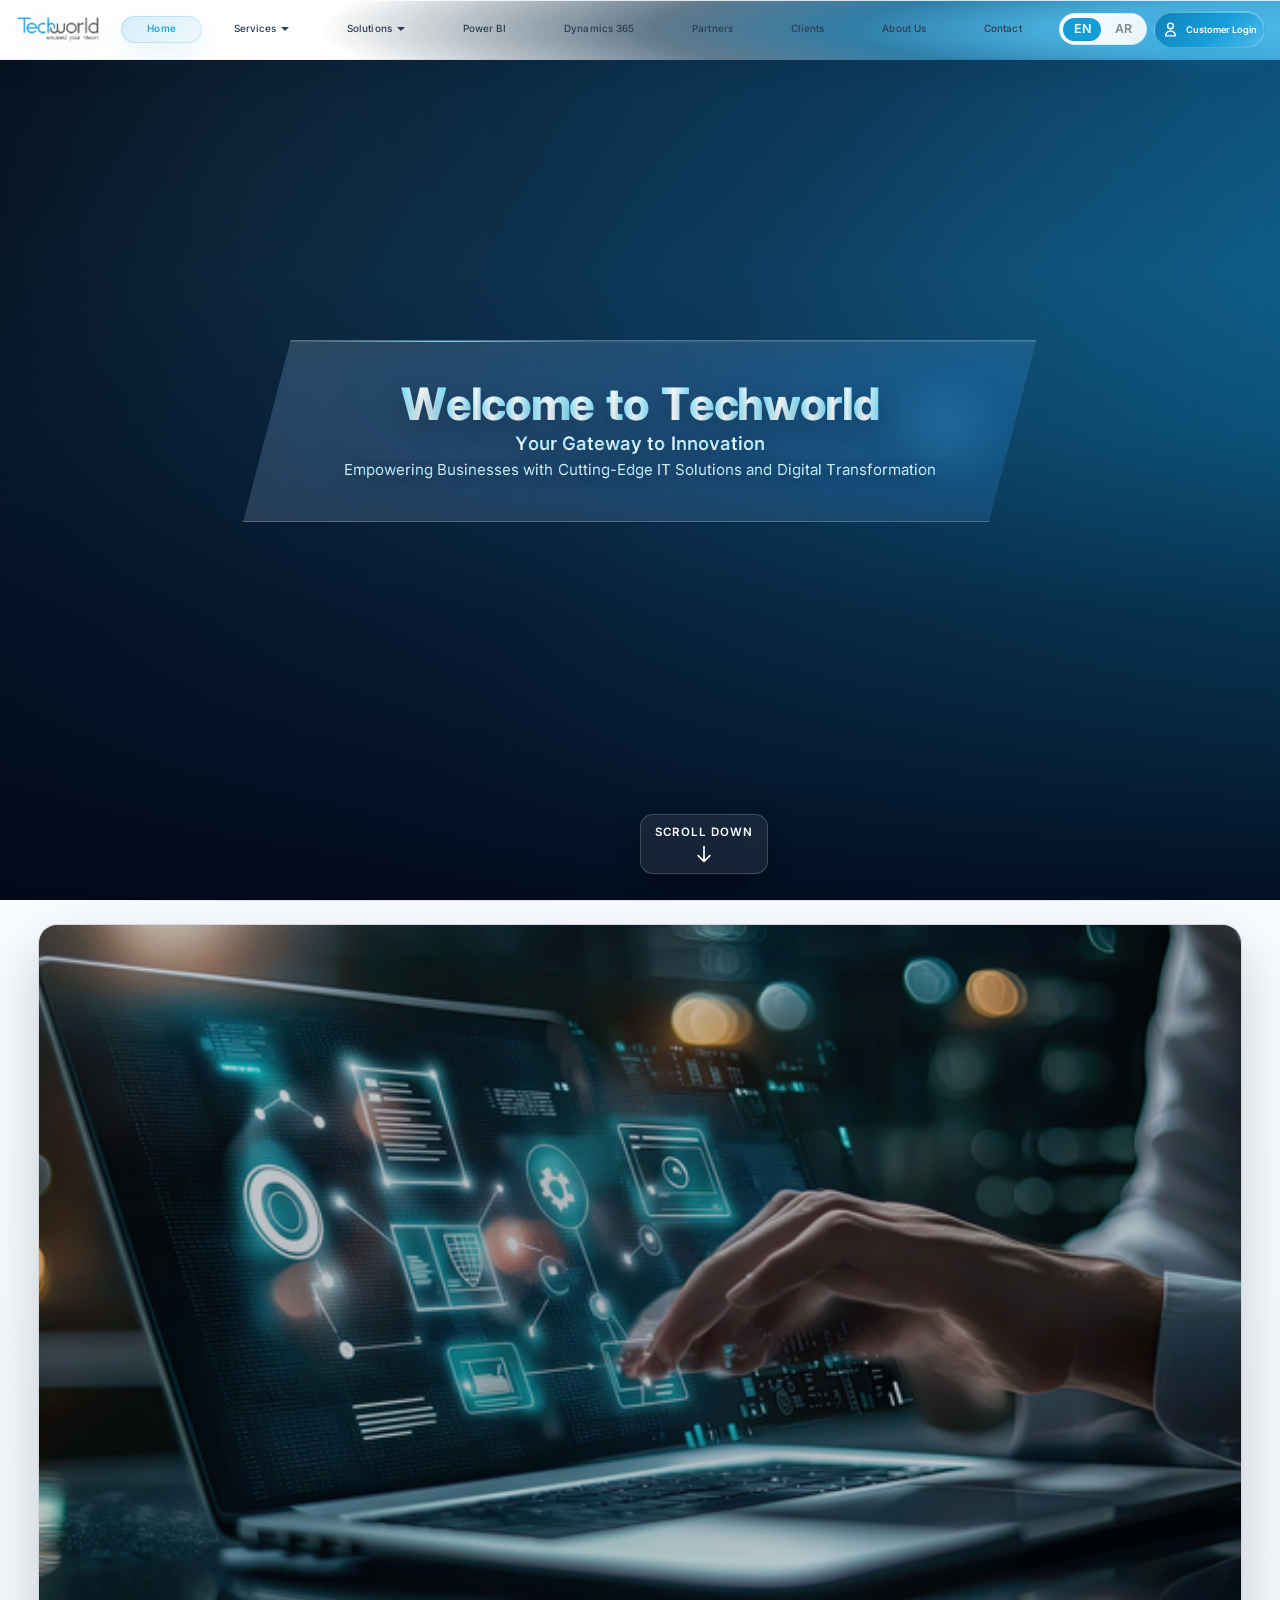
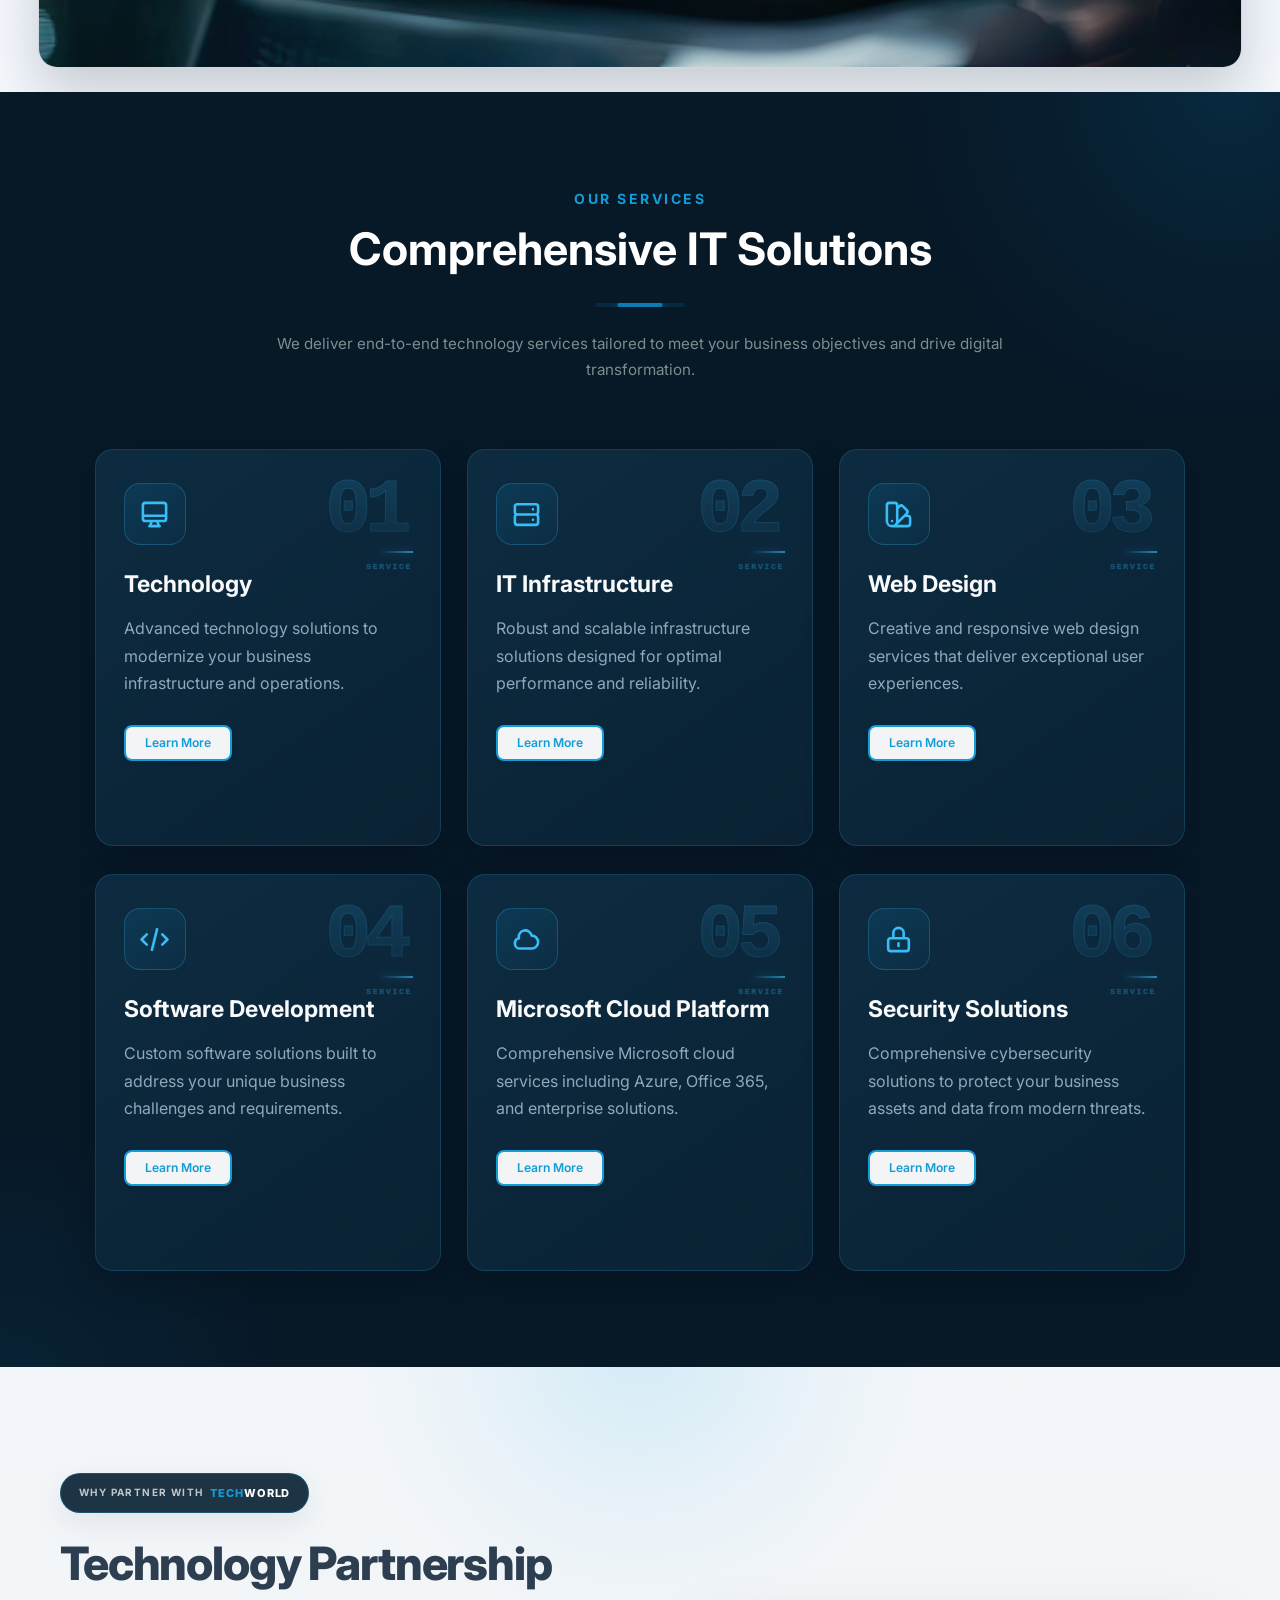
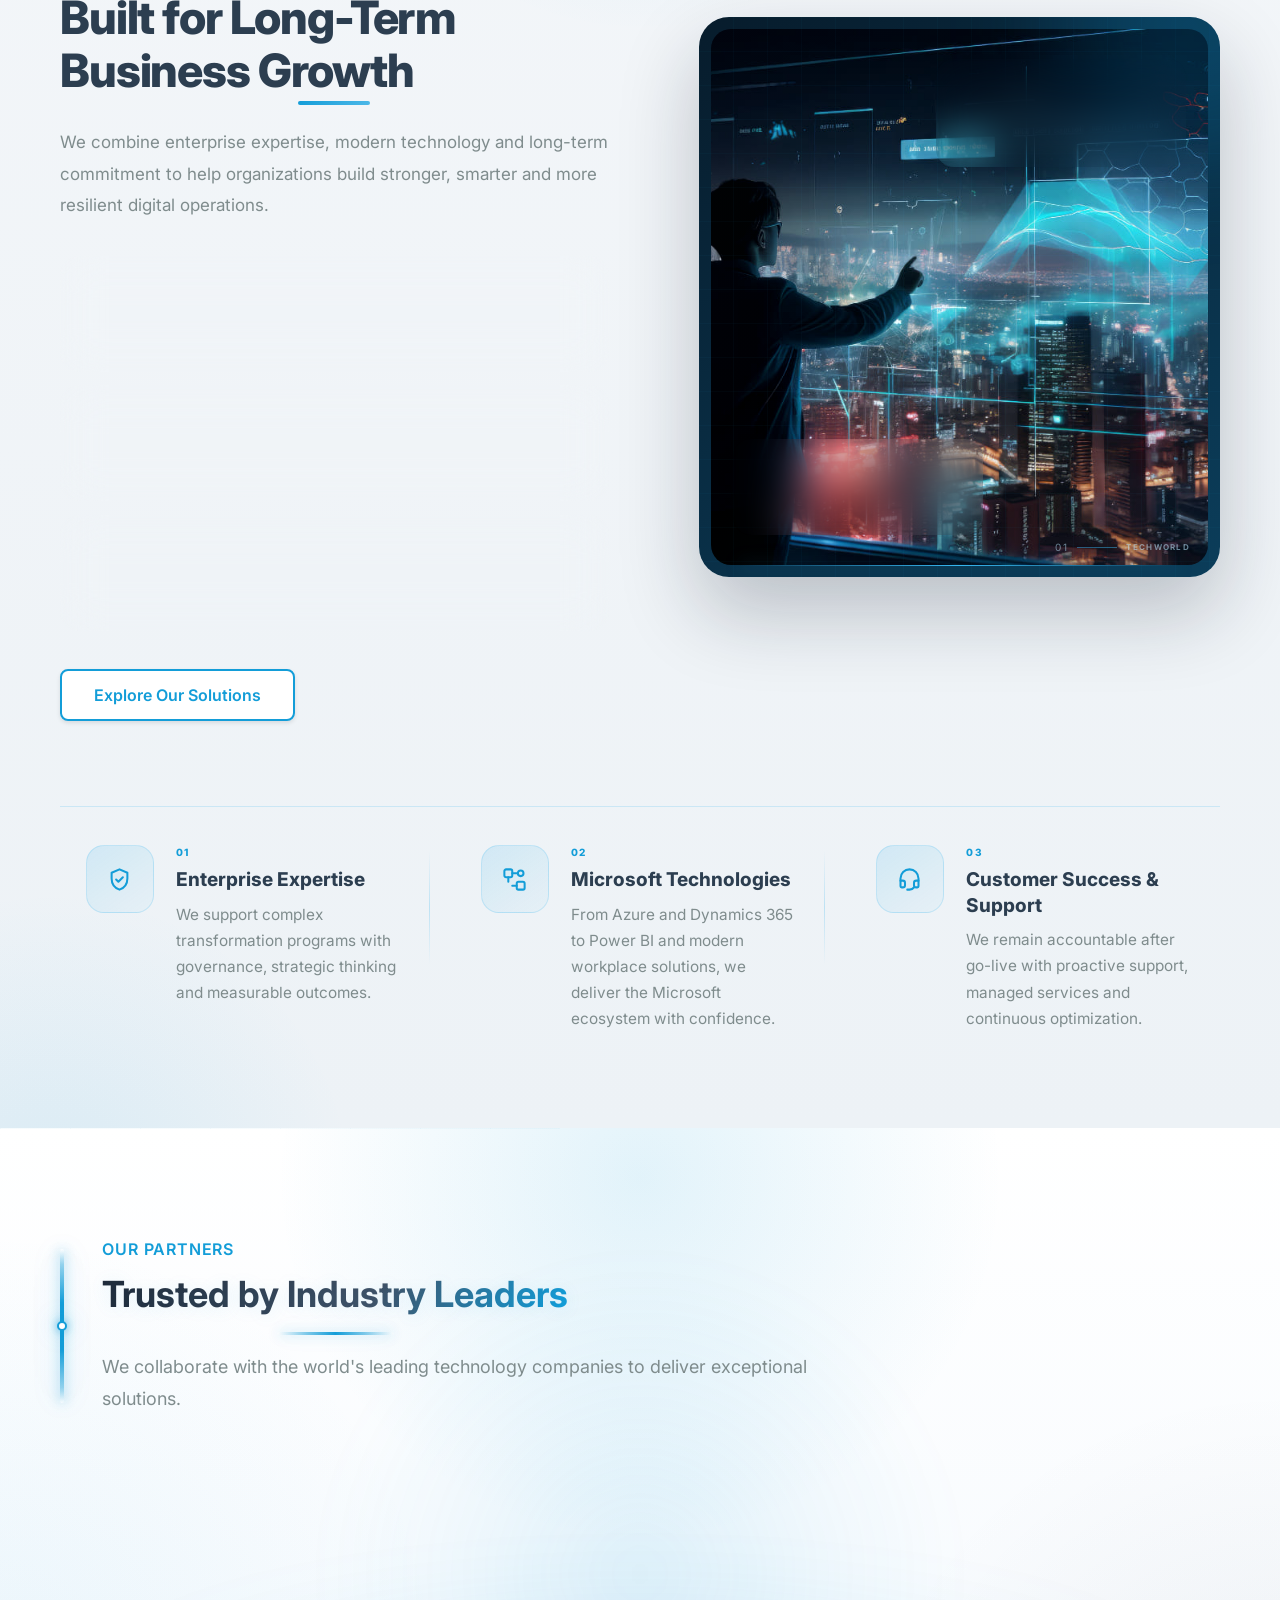
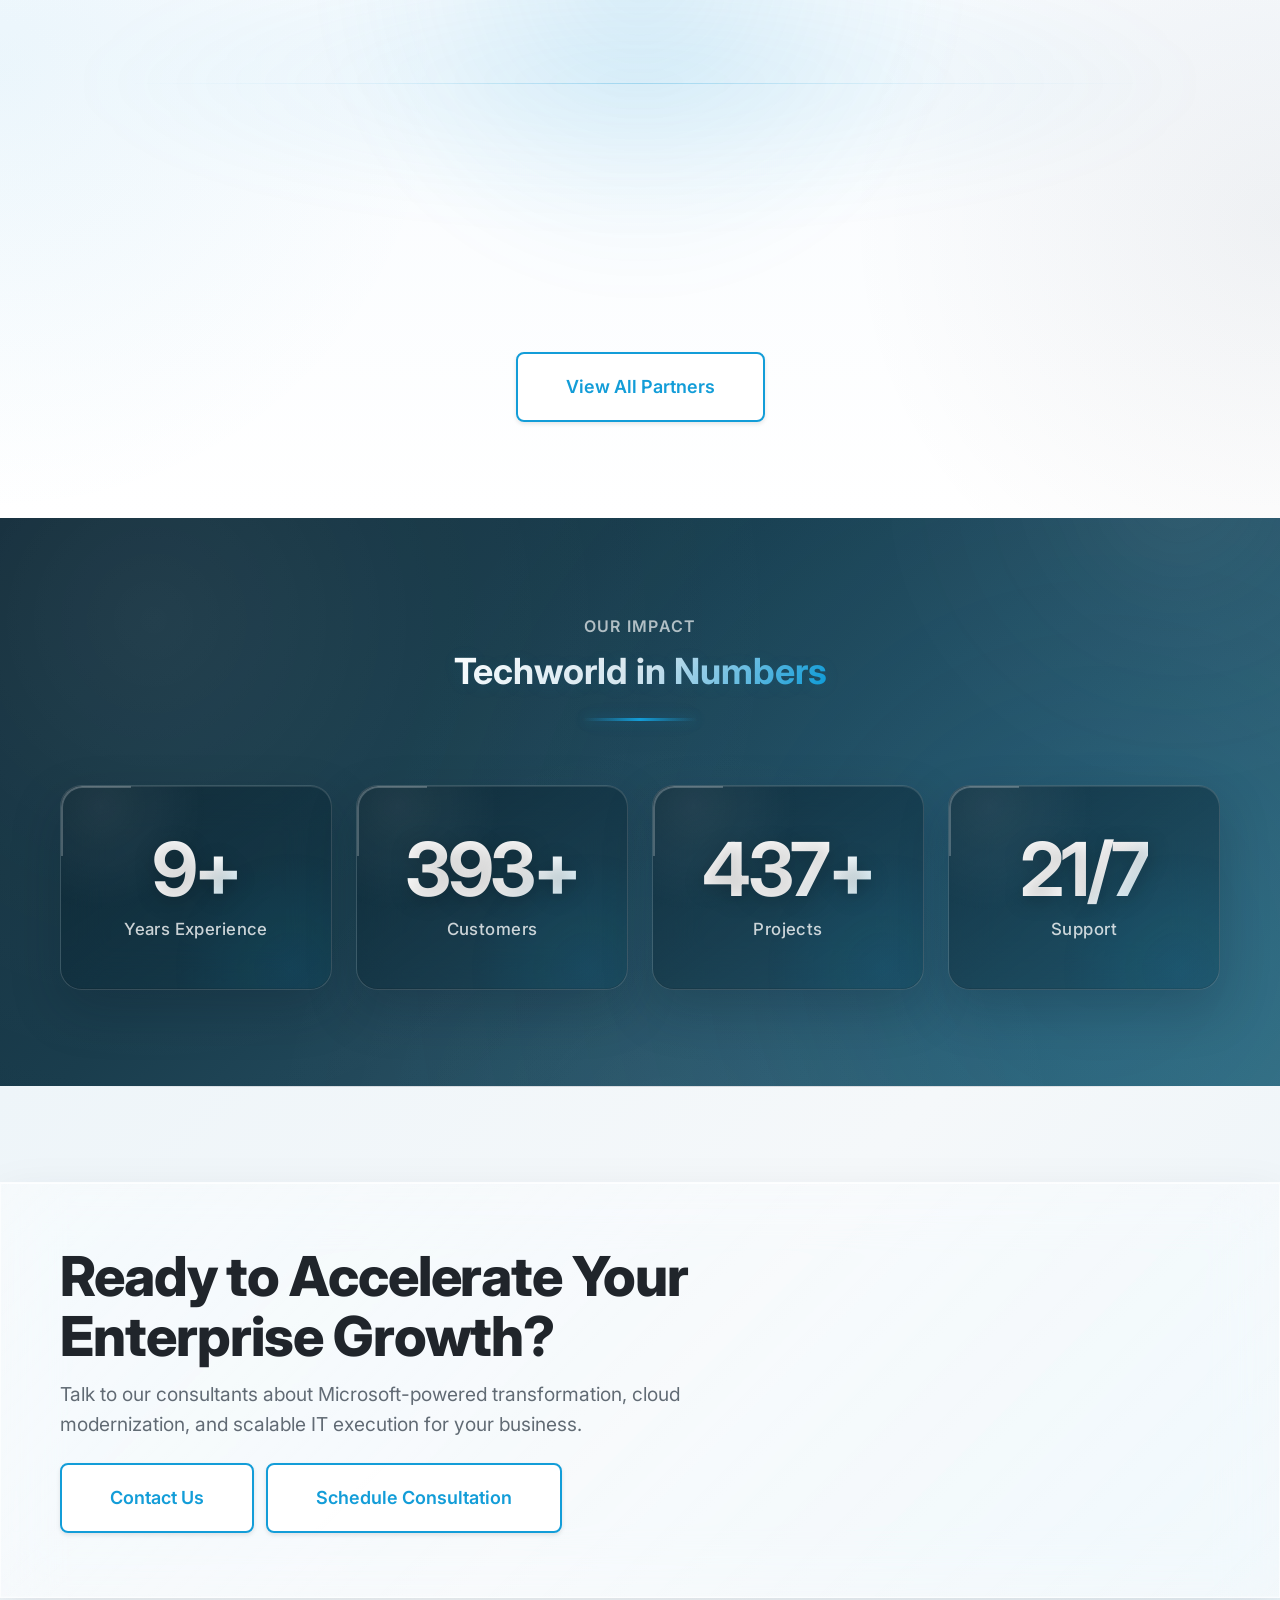
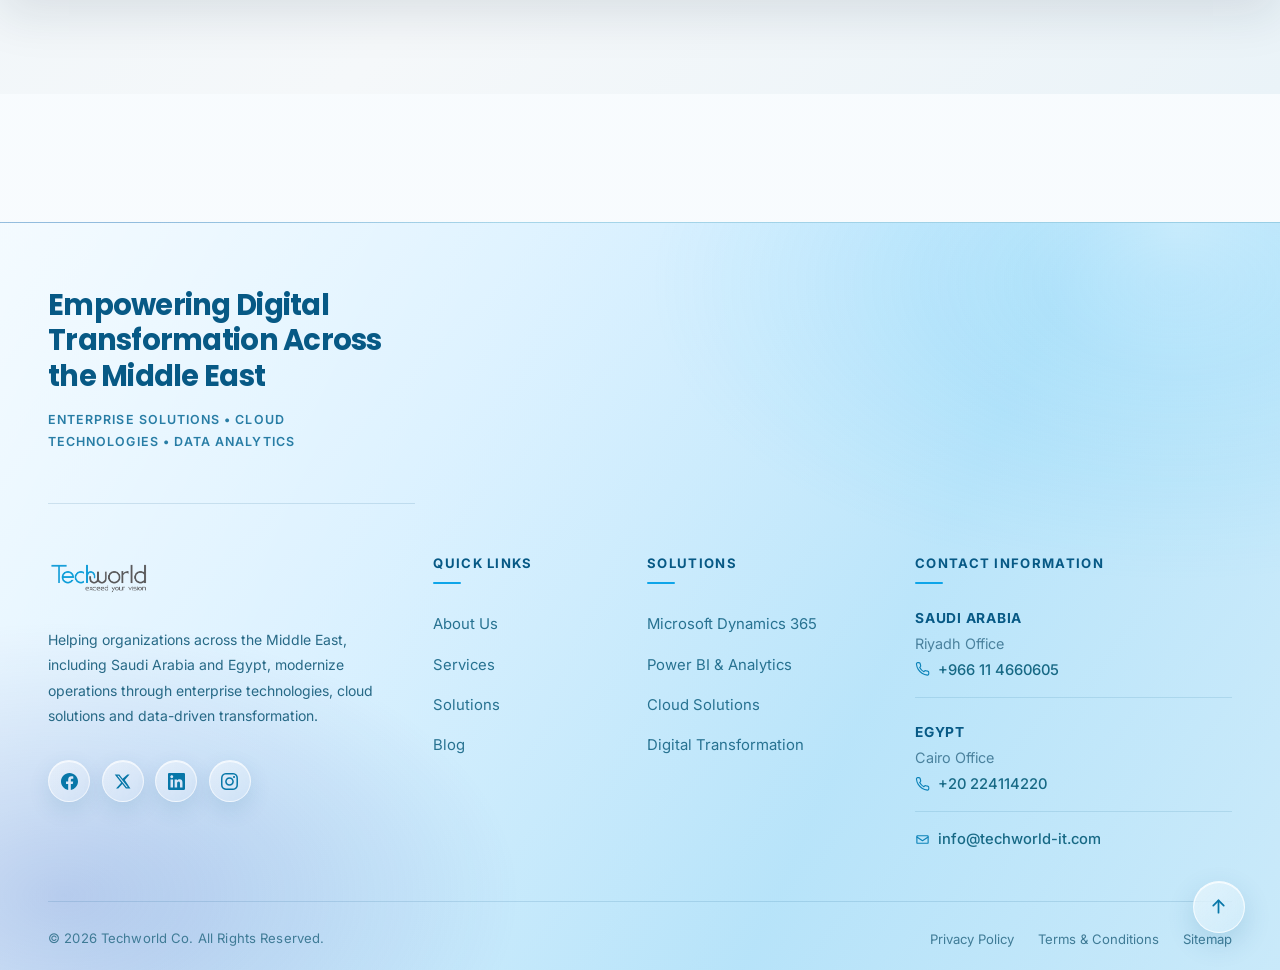
==== commit cd060b11: "Modified icon logo" ====
--- a/index.html
+++ b/index.html
@@ -26,7 +26,8 @@
   <meta name="twitter:description" content="Transform your business with cutting-edge technology solutions.">
   <meta name="twitter:image" content="https://www.techworld-it.com/images/og-image.jpg">
   
-  <!-- Favicon -->
+
+<!-- Favicon -->
   <link rel="icon" type="image/png" sizes="32x32" href="images/favicon-32x32.png">
   <link rel="icon" type="image/png" sizes="16x16" href="images/favicon-16x16.png">
   <link rel="apple-touch-icon" sizes="180x180" href="images/apple-touch-icon.png">
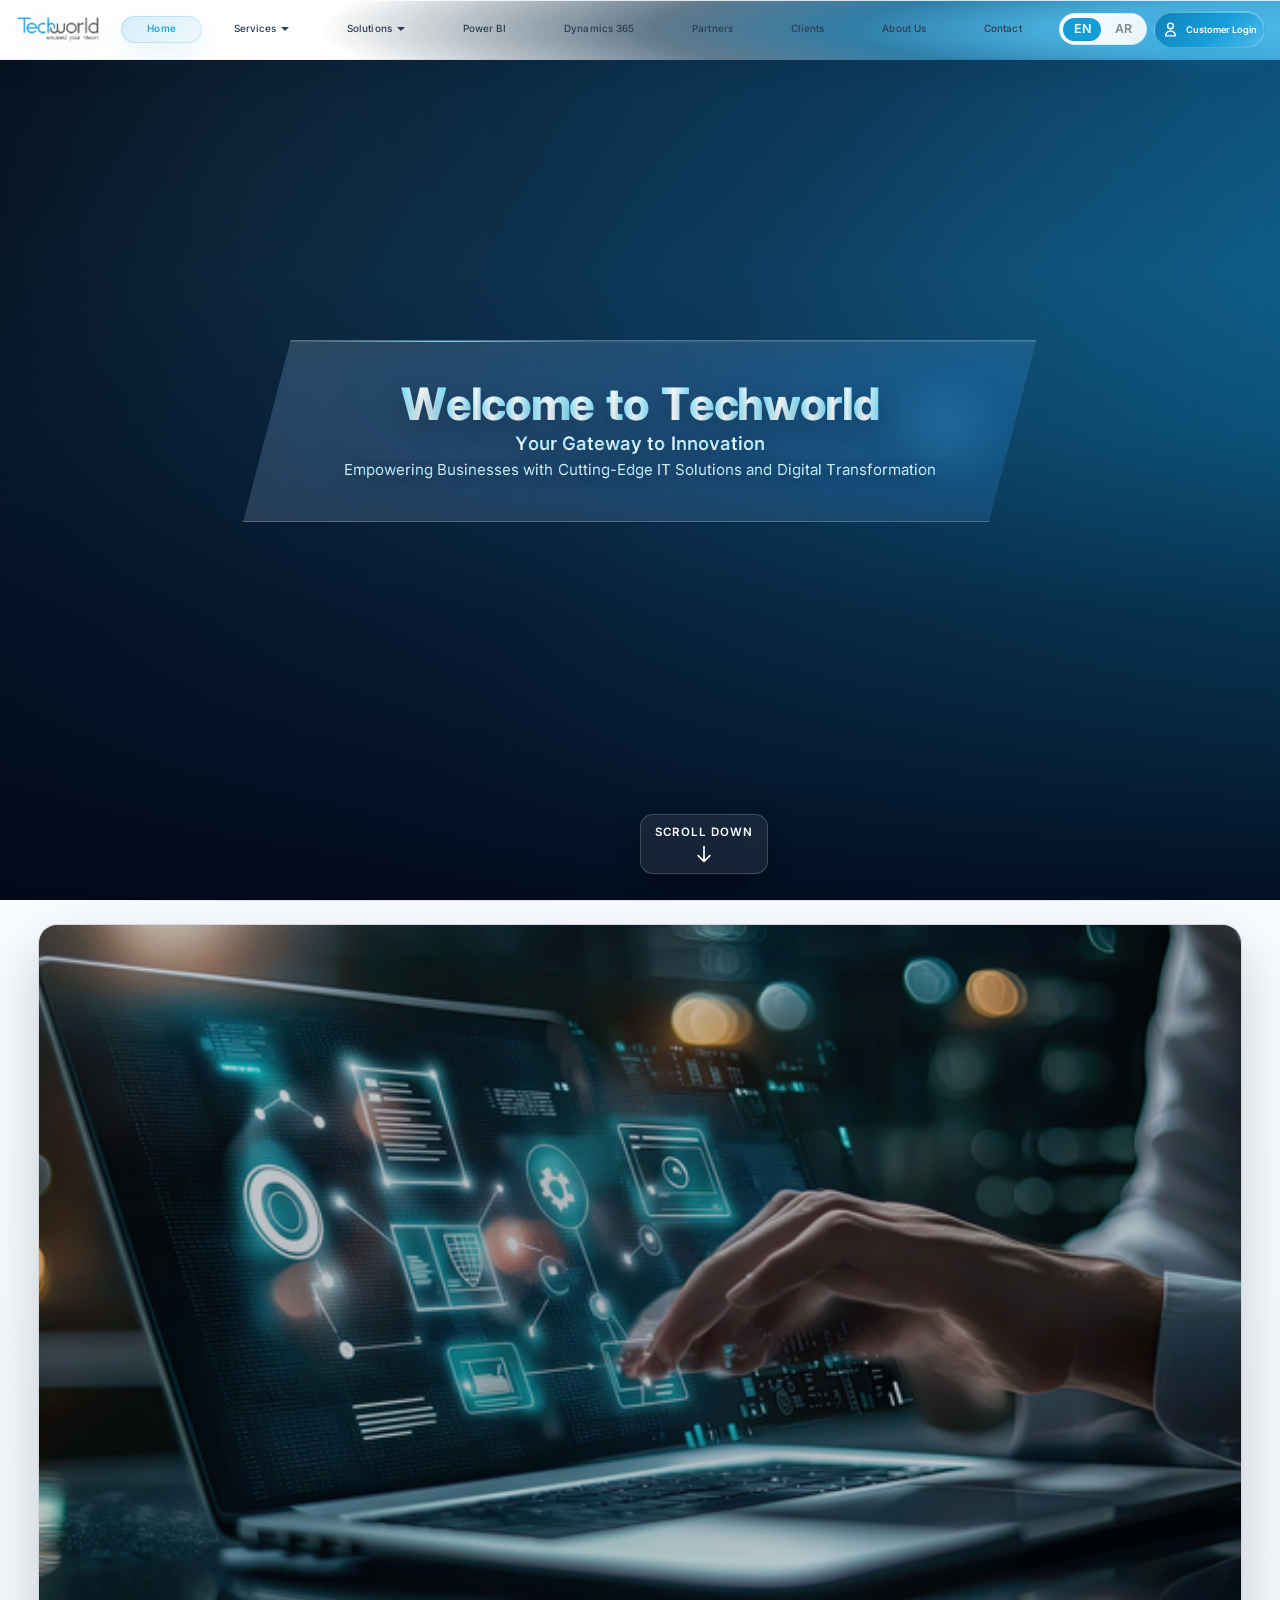
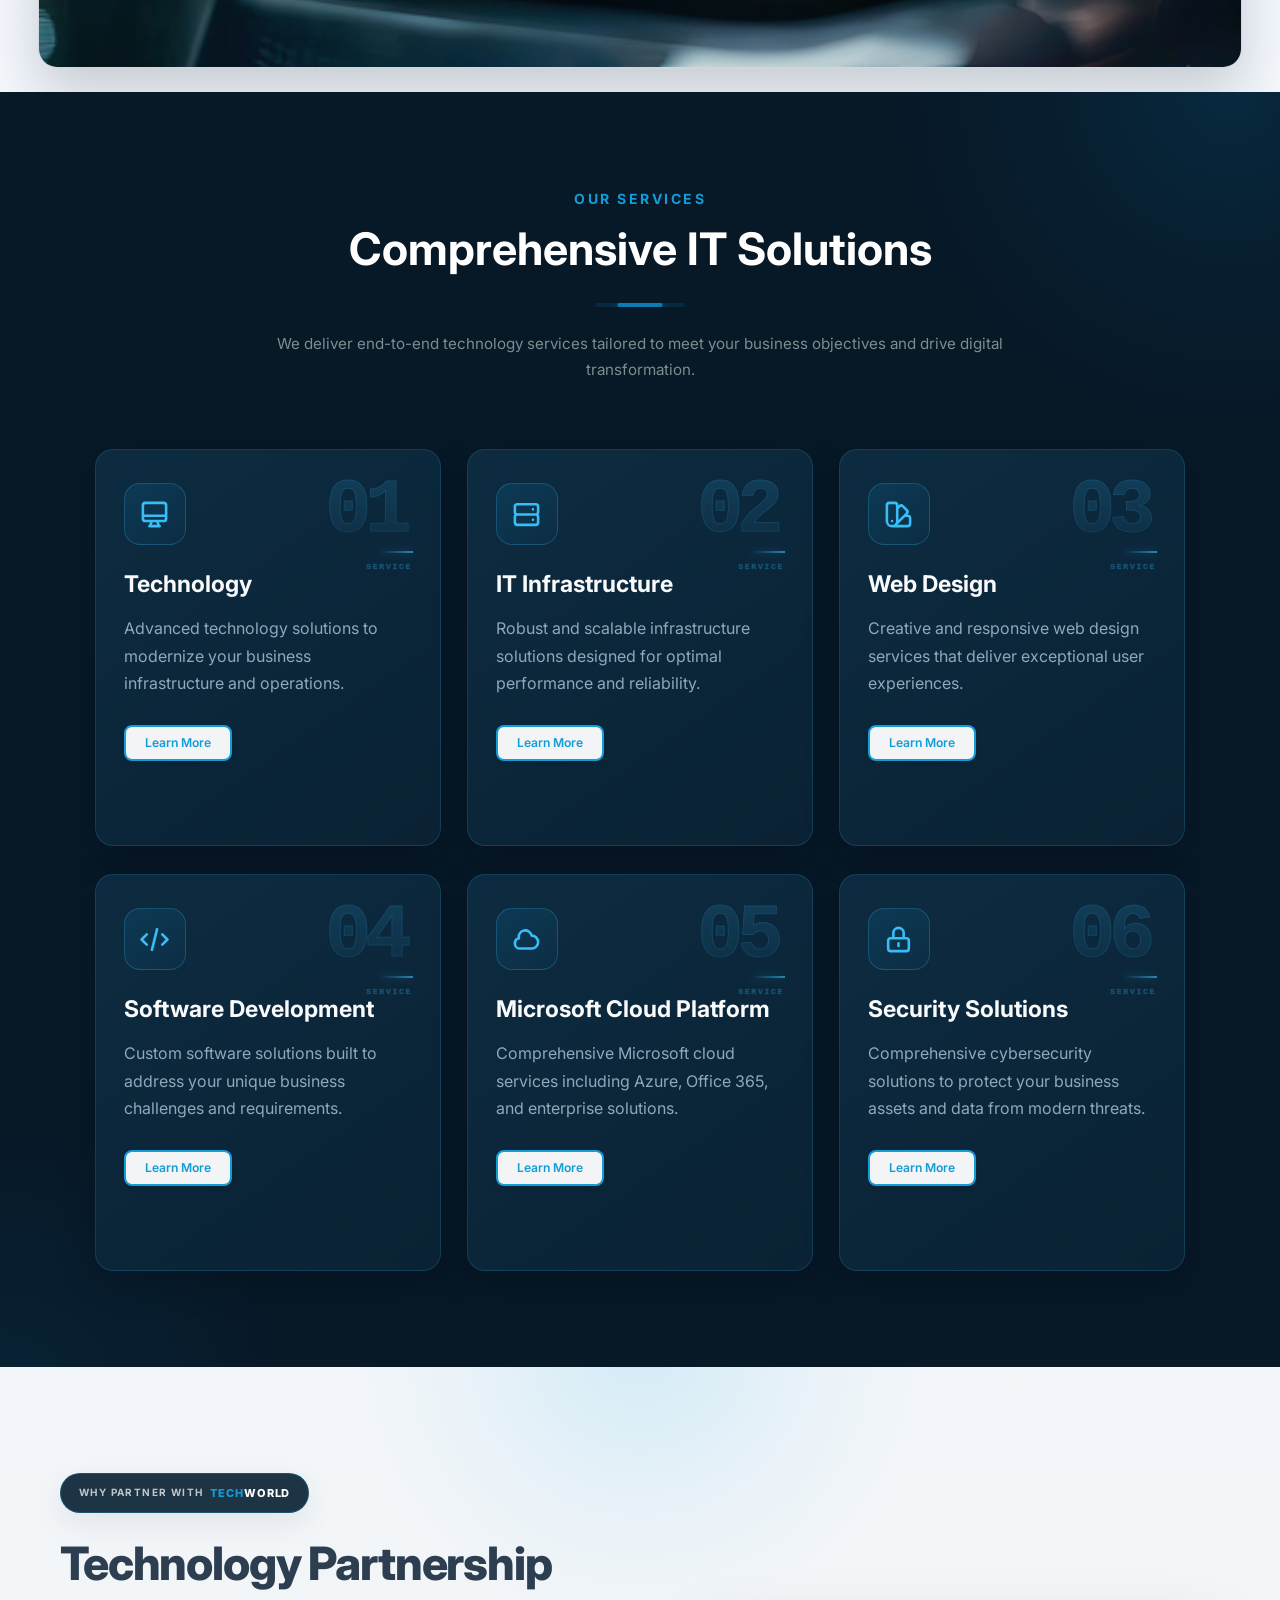
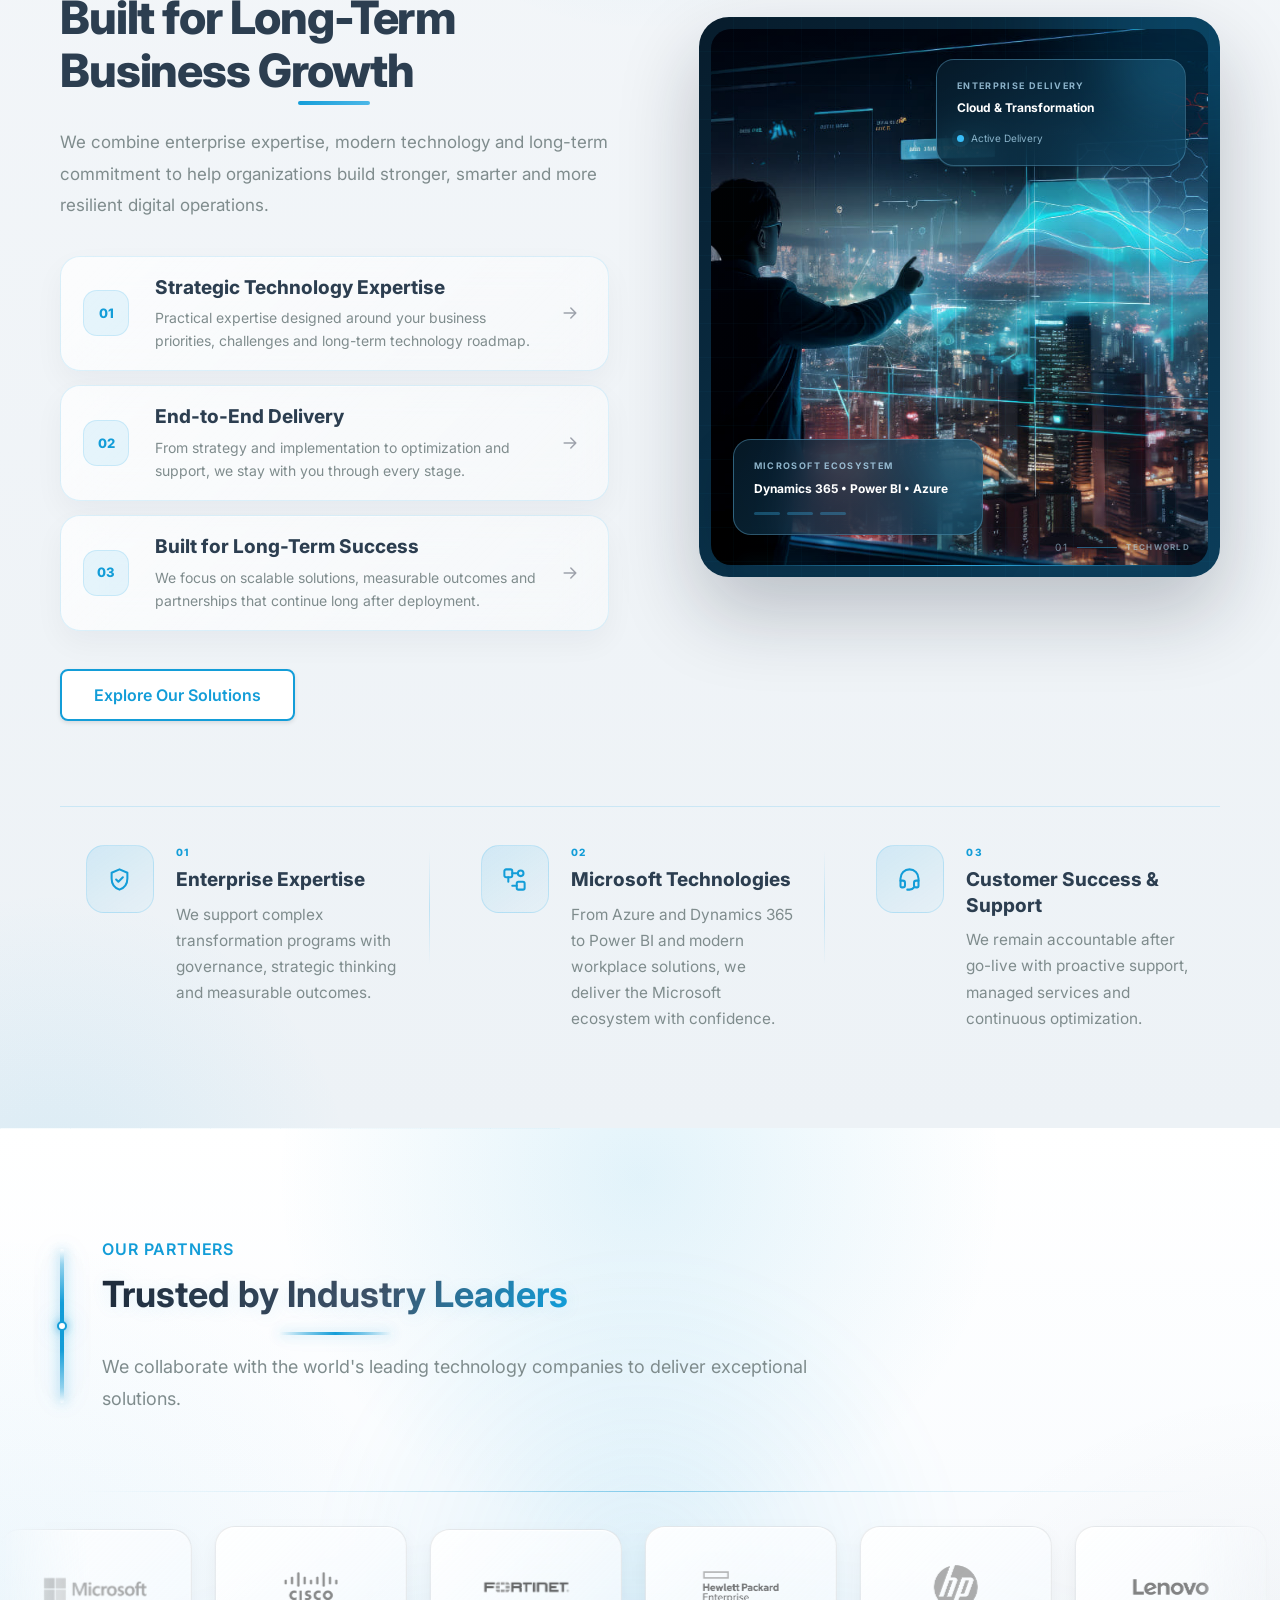
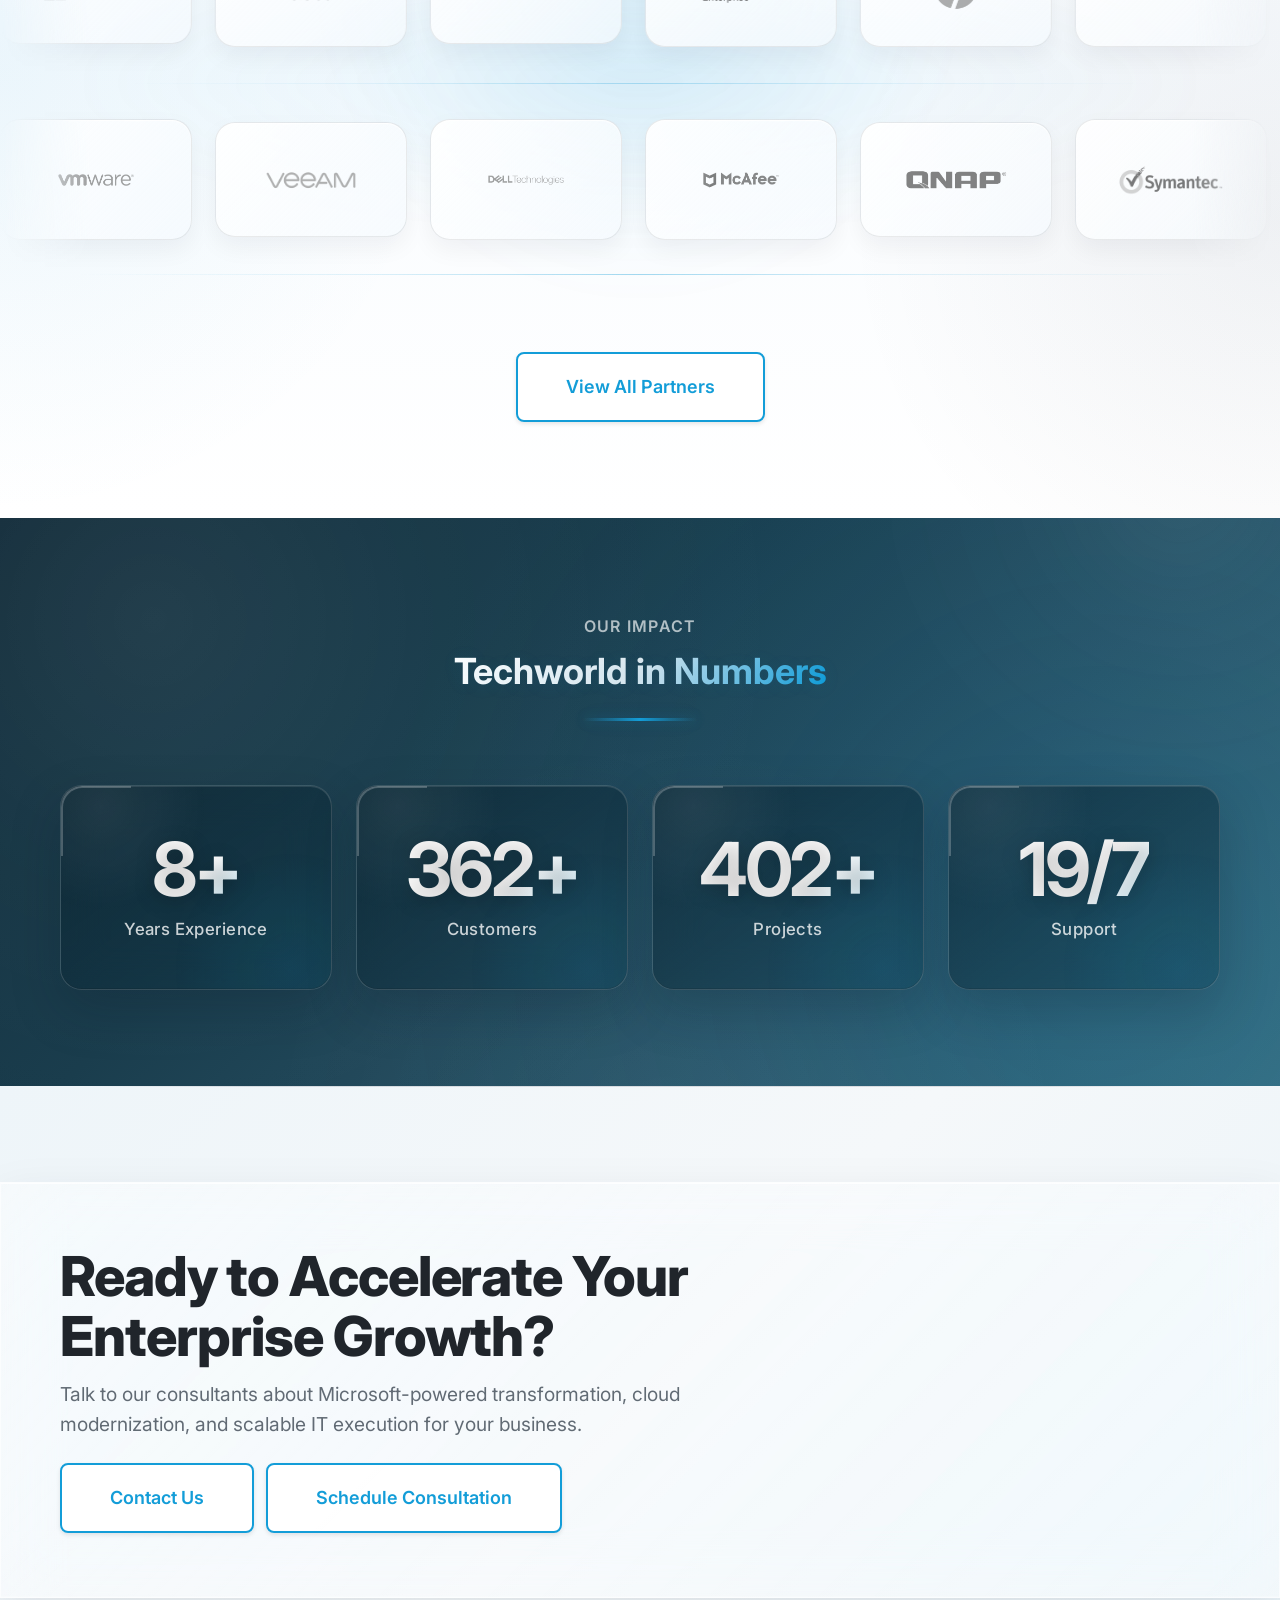
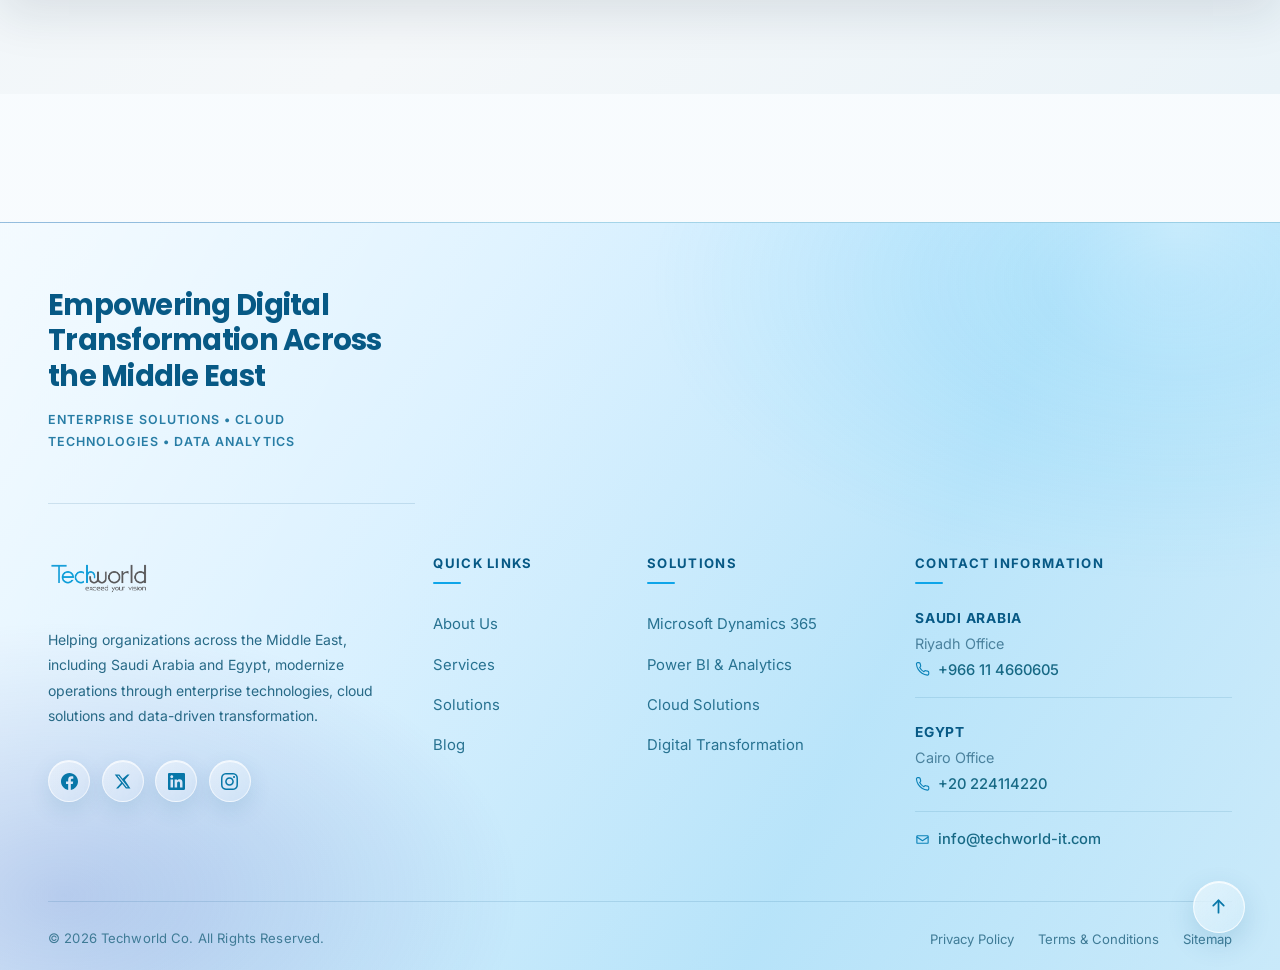
==== commit 7f4c3b47: "Update header website" ====
--- a/index.html
+++ b/index.html
@@ -86,107 +86,281 @@
             <a href="index.html" class="nav-link active" data-lang-en="Home" data-lang-ar="الرئيسية">Home</a>
           </li>
           
+          <!-- SERVICES MEGA MENU -->
           <li class="nav-item has-dropdown">
-            <a href="#" class="nav-link dropdown-toggle" data-lang-en="Services" data-lang-ar="الخدمات">Services</a>
-            <div class="mega-menu">
-              <div class="mega-menu-grid">
-                <div class="mega-menu-column">
-                  <a href="services.html#technology" class="mega-menu-item">
-                    <div class="mega-menu-icon">💻</div>
-                    <div class="mega-menu-content">
-                      <div class="mega-menu-title" data-lang-en="Technology Solutions" data-lang-ar="الحلول التقنية">Technology Solutions</div>
-                      <div class="mega-menu-desc" data-lang-en="Advanced technology to modernize your business" data-lang-ar="تقنية متقدمة لتحديث أعمالك">Advanced technology to modernize your business</div>
+            <a href="#" class="nav-link dropdown-toggle" data-lang-en="Services" data-lang-ar="الخدمات" aria-haspopup="true"
+              aria-expanded="false">
+              Services
+            </a>
+
+            <div class="mega-menu mega-menu-services">
+              <div class="mega-layout">
+
+                <div class="mega-main">
+                  <div class="mega-heading">
+                    <span class="mega-heading-line"></span>
+                    <div>
+                      <h2 data-lang-en="Our Services" data-lang-ar="خدماتنا">Our Services</h2>
+                      <p data-lang-en="Innovative services to help your business grow"
+                        data-lang-ar="خدمات مبتكرة لمساعدة أعمالك على النمو">
+                        Innovative services to help your business grow
+                      </p>
                     </div>
-                  </a>
-                  
-                  <a href="services.html#it-infrastructure" class="mega-menu-item">
-                    <div class="mega-menu-icon">🖥️</div>
-                    <div class="mega-menu-content">
-                      <div class="mega-menu-title" data-lang-en="IT Infrastructure" data-lang-ar="البنية التحتية">IT Infrastructure</div>
-                      <div class="mega-menu-desc" data-lang-en="Robust and scalable infrastructure solutions" data-lang-ar="حلول بنية تحتية قوية وقابلة للتوسع">Robust and scalable infrastructure solutions</div>
-                    </div>
-                  </a>
-                  
-                  <a href="services.html#web-design" class="mega-menu-item">
-                    <div class="mega-menu-icon">🎨</div>
-                    <div class="mega-menu-content">
-                      <div class="mega-menu-title" data-lang-en="Web Design" data-lang-ar="تصميم المواقع">Web Design</div>
-                      <div class="mega-menu-desc" data-lang-en="Creative and responsive web solutions" data-lang-ar="حلول ويب إبداعية ومتجاوبة">Creative and responsive web solutions</div>
-                    </div>
-                  </a>
+                  </div>
+
+                  <div class="mega-cards">
+
+                    <a href="services.html#technology" class="mega-card">
+                      <span class="mega-icon icon-blue">
+                        <svg viewBox="0 0 24 24" aria-hidden="true">
+                          <rect x="3" y="4" width="18" height="13" rx="1.5" />
+                          <path d="M1.5 20h21M8 17l-1 3m9-3 1 3" />
+                        </svg>
+                      </span>
+                      <span class="mega-card-copy">
+                        <span class="mega-card-title" data-lang-en="Technology Solutions" data-lang-ar="الحلول التقنية">Technology
+                          Solutions</span>
+                        <span class="mega-card-desc" data-lang-en="Advanced technology to modernize your business"
+                          data-lang-ar="تقنيات متقدمة لتحديث أعمالك">Advanced technology to modernize your business</span>
+                      </span>
+                      <span class="mega-arrow" aria-hidden="true">›</span>
+                    </a>
+
+                    <a href="services.html#it-infrastructure" class="mega-card">
+                      <span class="mega-icon icon-teal">
+                        <svg viewBox="0 0 24 24" aria-hidden="true">
+                          <rect x="3" y="4" width="18" height="13" rx="1.5" />
+                          <path d="M8 21h8m-4-4v4M7 8h.01M10 8h7" />
+                        </svg>
+                      </span>
+                      <span class="mega-card-copy">
+                        <span class="mega-card-title" data-lang-en="IT Infrastructure"
+                          data-lang-ar="البنية التحتية لتقنية المعلومات">IT Infrastructure</span>
+                        <span class="mega-card-desc" data-lang-en="Robust and scalable infrastructure solutions"
+                          data-lang-ar="حلول بنية تحتية قوية وقابلة للتوسع">Robust and scalable infrastructure solutions</span>
+                      </span>
+                      <span class="mega-arrow" aria-hidden="true">›</span>
+                    </a>
+
+                    <a href="services.html#web-design" class="mega-card">
+                      <span class="mega-icon icon-purple">
+                        <svg viewBox="0 0 24 24" aria-hidden="true">
+                          <circle cx="12" cy="12" r="9" />
+                          <circle cx="8" cy="9" r="1" />
+                          <circle cx="14.5" cy="7.5" r="1" />
+                          <circle cx="16" cy="13" r="1" />
+                          <path d="M12 21v-3a2 2 0 0 0-2-2H8a2 2 0 0 1-2-2v-1" />
+                        </svg>
+                      </span>
+                      <span class="mega-card-copy">
+                        <span class="mega-card-title" data-lang-en="Web Design" data-lang-ar="تصميم المواقع">Web Design</span>
+                        <span class="mega-card-desc" data-lang-en="Creative and responsive web solutions"
+                          data-lang-ar="حلول ويب إبداعية ومتجاوبة">Creative and responsive web solutions</span>
+                      </span>
+                      <span class="mega-arrow" aria-hidden="true">›</span>
+                    </a>
+
+                    <a href="services.html#software-development" class="mega-card">
+                      <span class="mega-icon icon-purple">
+                        <svg viewBox="0 0 24 24" aria-hidden="true">
+                          <path d="m8 5-7 7 7 7M16 5l7 7-7 7M14 3l-4 18" />
+                        </svg>
+                      </span>
+                      <span class="mega-card-copy">
+                        <span class="mega-card-title" data-lang-en="Software Development" data-lang-ar="تطوير البرمجيات">Software
+                          Development</span>
+                        <span class="mega-card-desc" data-lang-en="Custom software for your unique needs"
+                          data-lang-ar="برمجيات مخصصة لاحتياجاتك الفريدة">Custom software for your unique needs</span>
+                      </span>
+                      <span class="mega-arrow" aria-hidden="true">›</span>
+                    </a>
+
+                    <a href="services.html#microsoft-cloud" class="mega-card">
+                      <span class="mega-icon icon-blue">
+                        <svg viewBox="0 0 24 24" aria-hidden="true">
+                          <path d="M6 18h12a4 4 0 0 0 .4-8A6.5 6.5 0 0 0 6 8.5 4.8 4.8 0 0 0 6 18Z" />
+                        </svg>
+                      </span>
+                      <span class="mega-card-copy">
+                        <span class="mega-card-title" data-lang-en="Microsoft Cloud" data-lang-ar="سحابة مايكروسوفت">Microsoft
+                          Cloud</span>
+                        <span class="mega-card-desc" data-lang-en="Azure, Office 365 &amp; enterprise solutions"
+                          data-lang-ar="Azure وOffice 365 وحلول المؤسسات">Azure, Office 365 &amp; enterprise solutions</span>
+                      </span>
+                      <span class="mega-arrow" aria-hidden="true">›</span>
+                    </a>
+
+                  </div>
                 </div>
-                
-                <div class="mega-menu-column">
-                  <a href="services.html#software-development" class="mega-menu-item">
-                    <div class="mega-menu-icon">⚙️</div>
-                    <div class="mega-menu-content">
-                      <div class="mega-menu-title" data-lang-en="Software Development" data-lang-ar="تطوير البرمجيات">Software Development</div>
-                      <div class="mega-menu-desc" data-lang-en="Custom software for your unique needs" data-lang-ar="برمجيات مخصصة لاحتياجاتك الفريدة">Custom software for your unique needs</div>
-                    </div>
-                  </a>
-                  
-                  <a href="services.html#microsoft-cloud" class="mega-menu-item">
-                    <div class="mega-menu-icon">☁️</div>
-                    <div class="mega-menu-content">
-                      <div class="mega-menu-title" data-lang-en="Microsoft Cloud" data-lang-ar="السحابة السحابية">Microsoft Cloud</div>
-                      <div class="mega-menu-desc" data-lang-en="Azure, Office 365 & enterprise solutions" data-lang-ar="Azure و Office 365 والحلول المؤسسية">Azure, Office 365 & enterprise solutions</div>
-                    </div>
-                  </a>
-                </div>
+
+                <aside class="mega-promo">
+                  <div class="mega-promo-image">
+                    <img src="images/Mega-menue image.png" alt="Cloud infrastructure and data center" loading="eager">
+                  </div>
+                  <div class="mega-promo-content">
+                    <p class="mega-eyebrow" data-lang-en="BUILD A STRONGER DIGITAL FUTURE"
+                      data-lang-ar="ابنِ مستقبلًا رقميًا أقوى">
+                      BUILD A STRONGER DIGITAL FUTURE
+                    </p>
+                    <h3 data-lang-en="Technology that works for you" data-lang-ar="تقنية تعمل من أجلك">
+                      Technology that works for you
+                    </h3>
+                    <p class="mega-promo-desc"
+                      data-lang-en="From cloud to security, we deliver integrated IT solutions that keep your business ahead."
+                      data-lang-ar="من الحوسبة السحابية إلى الأمان، نقدم حلول تقنية متكاملة تساعد أعمالك على التقدم.">
+                      From cloud to security, we deliver integrated IT solutions that keep your business ahead.
+                    </p>
+                    <a class="mega-learn-more" href="services.html">
+                      <span data-lang-en="Learn More" data-lang-ar="اعرف المزيد">Learn More</span>
+                      <svg viewBox="0 0 24 24" aria-hidden="true">
+                        <path d="M5 12h14m-6-6 6 6-6 6" />
+                      </svg>
+                    </a>
+                  </div>
+                </aside>
+
               </div>
             </div>
           </li>
-          
+
+
+          <!-- SOLUTIONS MEGA MENU -->
           <li class="nav-item has-dropdown">
-            <a href="#" class="nav-link dropdown-toggle" data-lang-en="Solutions" data-lang-ar="الحلول">Solutions</a>
-            <div class="mega-menu">
-              <div class="mega-menu-grid">
-                <div class="mega-menu-column">
-                  <a href="solutions.html#networking" class="mega-menu-item">
-                    <div class="mega-menu-icon">🌐</div>
-                    <div class="mega-menu-content">
-                      <div class="mega-menu-title" data-lang-en="Networking" data-lang-ar="الشبكات">Networking</div>
-                      <div class="mega-menu-desc" data-lang-en="Enterprise networking for seamless connectivity" data-lang-ar="شبكات مؤسسية للاتصال السلس">Enterprise networking for seamless connectivity</div>
+            <a href="#" class="nav-link dropdown-toggle" data-lang-en="Solutions" data-lang-ar="الحلول" aria-haspopup="true"
+              aria-expanded="false">
+              Solutions
+            </a>
+
+            <div class="mega-menu mega-menu-solutions">
+              <div class="mega-layout">
+
+                <div class="mega-main">
+                  <div class="mega-heading">
+                    <span class="mega-heading-line"></span>
+                    <div>
+                      <h2 data-lang-en="Our Solutions" data-lang-ar="حلولنا">Our Solutions</h2>
+                      <p data-lang-en="Comprehensive solutions for a smarter tomorrow"
+                        data-lang-ar="حلول متكاملة من أجل مستقبل أكثر ذكاءً">
+                        Comprehensive solutions for a smarter tomorrow
+                      </p>
                     </div>
-                  </a>
-                  
-                  <a href="solutions.html#office-automation" class="mega-menu-item">
-                    <div class="mega-menu-icon">🏢</div>
-                    <div class="mega-menu-content">
-                      <div class="mega-menu-title" data-lang-en="Office Automation" data-lang-ar="أتمتة المكاتب">Office Automation</div>
-                      <div class="mega-menu-desc" data-lang-en="Streamline operations with automation" data-lang-ar="تبسيط العمليات بالأتمتة">Streamline operations with automation</div>
-                    </div>
-                  </a>
-                  
-                  <a href="solutions.html#hardware" class="mega-menu-item">
-                    <div class="mega-menu-icon">🔧</div>
-                    <div class="mega-menu-content">
-                      <div class="mega-menu-title" data-lang-en="Hardware Solutions" data-lang-ar="حلول الأجهزة">Hardware Solutions</div>
-                      <div class="mega-menu-desc" data-lang-en="Premium hardware from leading brands" data-lang-ar="أجهزة متميزة من علامات رائدة">Premium hardware from leading brands</div>
-                    </div>
-                  </a>
+                  </div>
+
+                  <div class="mega-cards">
+
+                    <a href="solutions.html#networking" class="mega-card">
+                      <span class="mega-icon icon-blue">
+                        <svg viewBox="0 0 24 24" aria-hidden="true">
+                          <circle cx="12" cy="12" r="10" />
+                          <path d="M2 12h20M12 2a15 15 0 0 1 0 20M12 2a15 15 0 0 0 0 20M4.5 5.5h15M4.5 18.5h15" />
+                        </svg>
+                      </span>
+                      <span class="mega-card-copy">
+                        <span class="mega-card-title" data-lang-en="Networking" data-lang-ar="الشبكات">Networking</span>
+                        <span class="mega-card-desc" data-lang-en="Enterprise networking for seamless connectivity"
+                          data-lang-ar="شبكات مؤسسية لاتصال سلس">Enterprise networking for seamless connectivity</span>
+                      </span>
+                      <span class="mega-arrow" aria-hidden="true">›</span>
+                    </a>
+
+                    <a href="solutions.html#office-automation" class="mega-card">
+                      <span class="mega-icon icon-teal">
+                        <svg viewBox="0 0 24 24" aria-hidden="true">
+                          <rect x="3" y="3" width="7" height="18" rx="1" />
+                          <rect x="14" y="7" width="7" height="14" rx="1" />
+                          <path d="M6 7h1m-1 4h1m-1 4h1m10-4h1m-1 4h1m-1 4h1M5 21h14" />
+                        </svg>
+                      </span>
+                      <span class="mega-card-copy">
+                        <span class="mega-card-title" data-lang-en="Office Automation" data-lang-ar="أتمتة المكاتب">Office
+                          Automation</span>
+                        <span class="mega-card-desc" data-lang-en="Streamline operations with automation"
+                          data-lang-ar="بسّط عملياتك باستخدام الأتمتة">Streamline operations with automation</span>
+                      </span>
+                      <span class="mega-arrow" aria-hidden="true">›</span>
+                    </a>
+
+                    <a href="solutions.html#hardware" class="mega-card">
+                      <span class="mega-icon icon-purple">
+                        <svg viewBox="0 0 24 24" aria-hidden="true">
+                          <rect x="3" y="3" width="18" height="8" rx="2" />
+                          <rect x="3" y="13" width="18" height="8" rx="2" />
+                          <path d="M7 7h.01M7 17h.01M11 7h6m-6 10h6" />
+                        </svg>
+                      </span>
+                      <span class="mega-card-copy">
+                        <span class="mega-card-title" data-lang-en="Hardware Solutions" data-lang-ar="حلول الأجهزة">Hardware
+                          Solutions</span>
+                        <span class="mega-card-desc" data-lang-en="Premium hardware from leading brands"
+                          data-lang-ar="أجهزة متميزة من علامات تجارية رائدة">Premium hardware from leading brands</span>
+                      </span>
+                      <span class="mega-arrow" aria-hidden="true">›</span>
+                    </a>
+
+                    <a href="solutions.html#cloud-computing" class="mega-card">
+                      <span class="mega-icon icon-purple">
+                        <svg viewBox="0 0 24 24" aria-hidden="true">
+                          <path d="M6 18h12a4 4 0 0 0 .4-8A6.5 6.5 0 0 0 6 8.5 4.8 4.8 0 0 0 6 18Z" />
+                        </svg>
+                      </span>
+                      <span class="mega-card-copy">
+                        <span class="mega-card-title" data-lang-en="Cloud Computing" data-lang-ar="الحوسبة السحابية">Cloud
+                          Computing</span>
+                        <span class="mega-card-desc" data-lang-en="Scalable cloud infrastructure &amp; services"
+                          data-lang-ar="بنية تحتية وخدمات سحابية قابلة للتوسع">Scalable cloud infrastructure &amp; services</span>
+                      </span>
+                      <span class="mega-arrow" aria-hidden="true">›</span>
+                    </a>
+
+                    <a href="solutions.html#security" class="mega-card">
+                      <span class="mega-icon icon-blue">
+                        <svg viewBox="0 0 24 24" aria-hidden="true">
+                          <path d="M12 22s8-4 8-11V5l-8-3-8 3v6c0 7 8 11 8 11Z" />
+                          <path d="m9 12 2 2 4-4" />
+                        </svg>
+                      </span>
+                      <span class="mega-card-copy">
+                        <span class="mega-card-title" data-lang-en="Security Solutions" data-lang-ar="حلول الأمان">Security
+                          Solutions</span>
+                        <span class="mega-card-desc" data-lang-en="Comprehensive cybersecurity protection"
+                          data-lang-ar="حماية شاملة للأمن السيبراني">Comprehensive cybersecurity protection</span>
+                      </span>
+                      <span class="mega-arrow" aria-hidden="true">›</span>
+                    </a>
+
+                  </div>
                 </div>
-                
-                <div class="mega-menu-column">
-                  <a href="solutions.html#cloud-computing" class="mega-menu-item">
-                    <div class="mega-menu-icon">☁️</div>
-                    <div class="mega-menu-content">
-                      <div class="mega-menu-title" data-lang-en="Cloud Computing" data-lang-ar="الحوسبة السحابية">Cloud Computing</div>
-                      <div class="mega-menu-desc" data-lang-en="Scalable cloud infrastructure & services" data-lang-ar="بنية تحتية سحابية قابلة للتوسع">Scalable cloud infrastructure & services</div>
-                    </div>
-                  </a>
-                  
-                  <a href="solutions.html#security" class="mega-menu-item">
-                    <div class="mega-menu-icon">🔒</div>
-                    <div class="mega-menu-content">
-                      <div class="mega-menu-title" data-lang-en="Security Solutions" data-lang-ar="حلول الأمان">Security Solutions</div>
-                      <div class="mega-menu-desc" data-lang-en="Comprehensive cybersecurity protection" data-lang-ar="حماية شاملة للأمن السيبراني">Comprehensive cybersecurity protection</div>
-                    </div>
-                  </a>
-                </div>
+
+                <aside class="mega-promo">
+                  <div class="mega-promo-image">
+                    <img src="images/Mega-menue image.png" alt="Cloud infrastructure and data center" loading="eager">
+                  </div>
+                  <div class="mega-promo-content">
+                    <p class="mega-eyebrow" data-lang-en="BUILD A STRONGER DIGITAL FUTURE"
+                      data-lang-ar="ابنِ مستقبلًا رقميًا أقوى">
+                      BUILD A STRONGER DIGITAL FUTURE
+                    </p>
+                    <h3 data-lang-en="Technology that works for you" data-lang-ar="تقنية تعمل من أجلك">
+                      Technology that works for you
+                    </h3>
+                    <p class="mega-promo-desc"
+                      data-lang-en="From cloud to security, we deliver integrated IT solutions that keep your business ahead."
+                      data-lang-ar="من الحوسبة السحابية إلى الأمان، نقدم حلول تقنية متكاملة تساعد أعمالك على التقدم.">
+                      From cloud to security, we deliver integrated IT solutions that keep your business ahead.
+                    </p>
+                    <a class="mega-learn-more" href="solutions.html">
+                      <span data-lang-en="Learn More" data-lang-ar="اعرف المزيد">Learn More</span>
+                      <svg viewBox="0 0 24 24" aria-hidden="true">
+                        <path d="M5 12h14m-6-6 6 6-6 6" />
+                      </svg>
+                    </a>
+                  </div>
+                </aside>
+
               </div>
             </div>
           </li>
+
           
           <li class="nav-item">
             <a href="powerbi.html" class="nav-link" data-lang-en="Power BI" data-lang-ar="باور بي آي">Power BI</a>
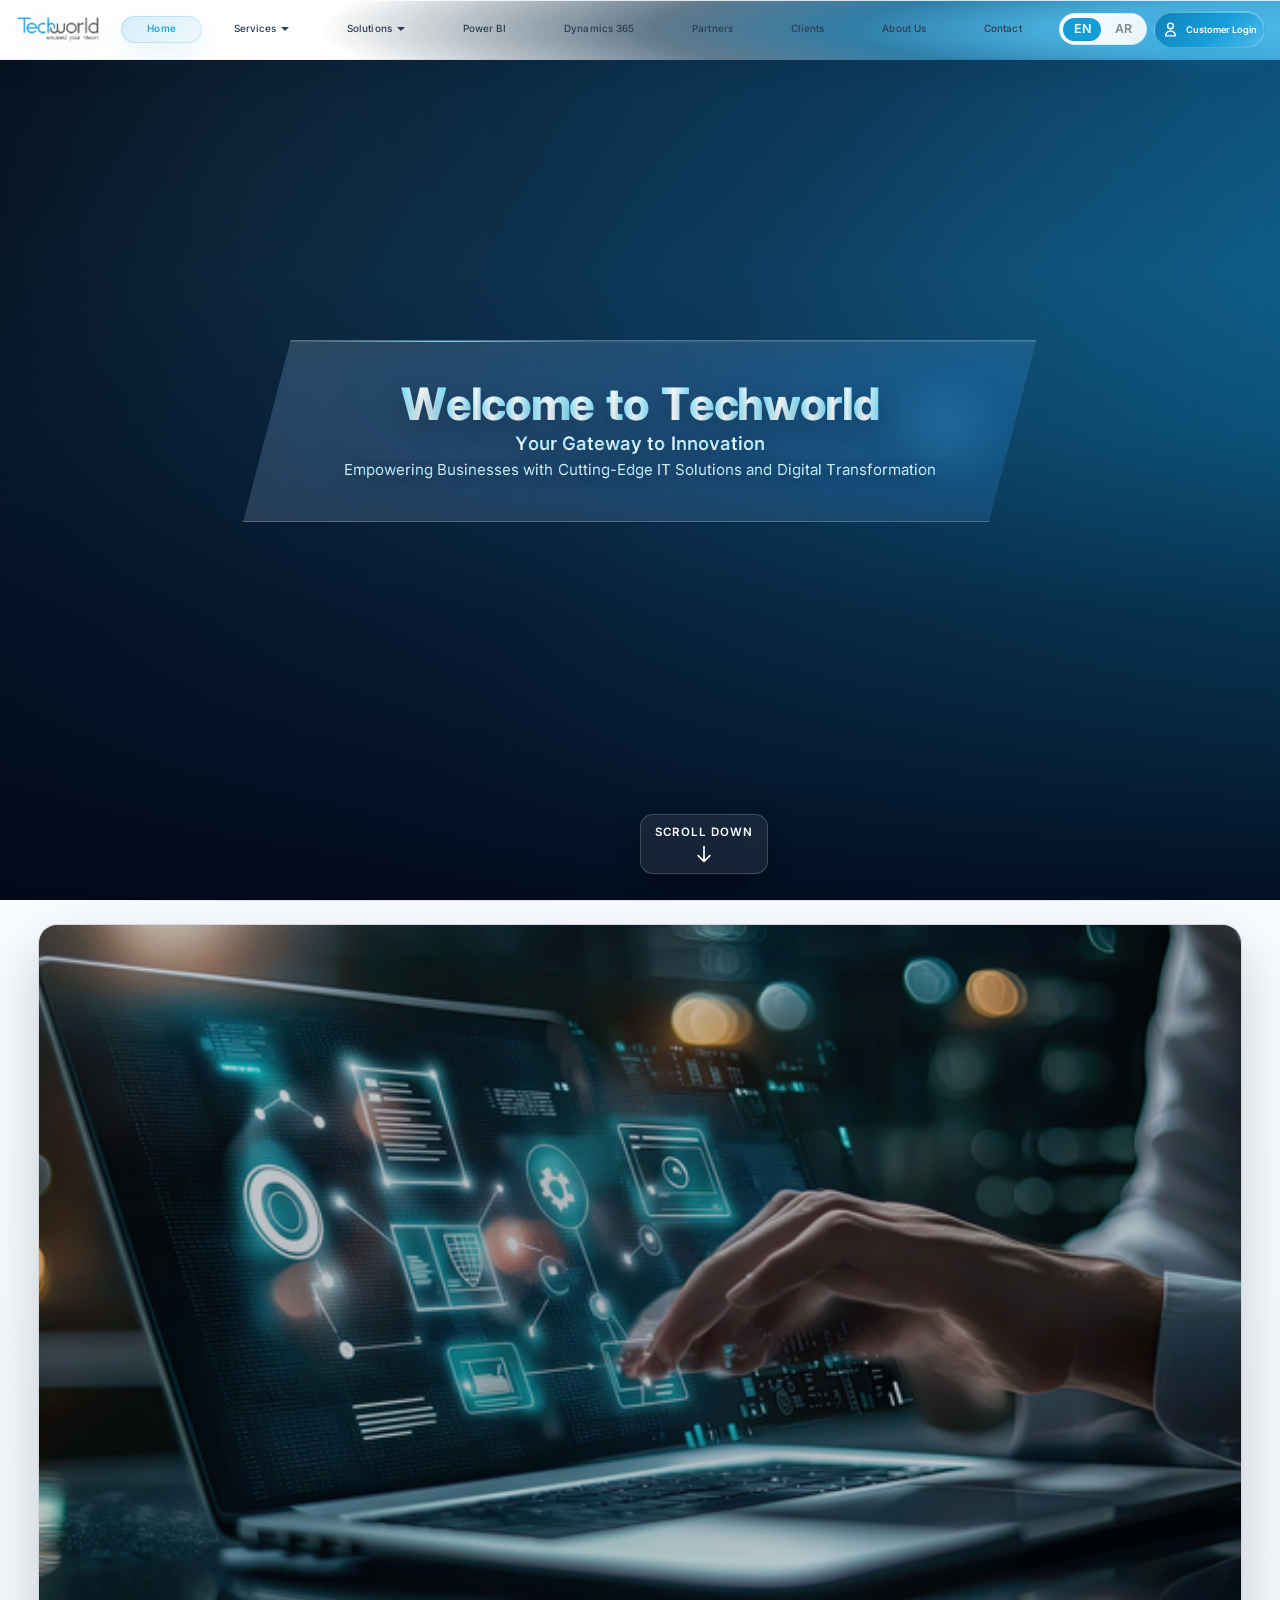
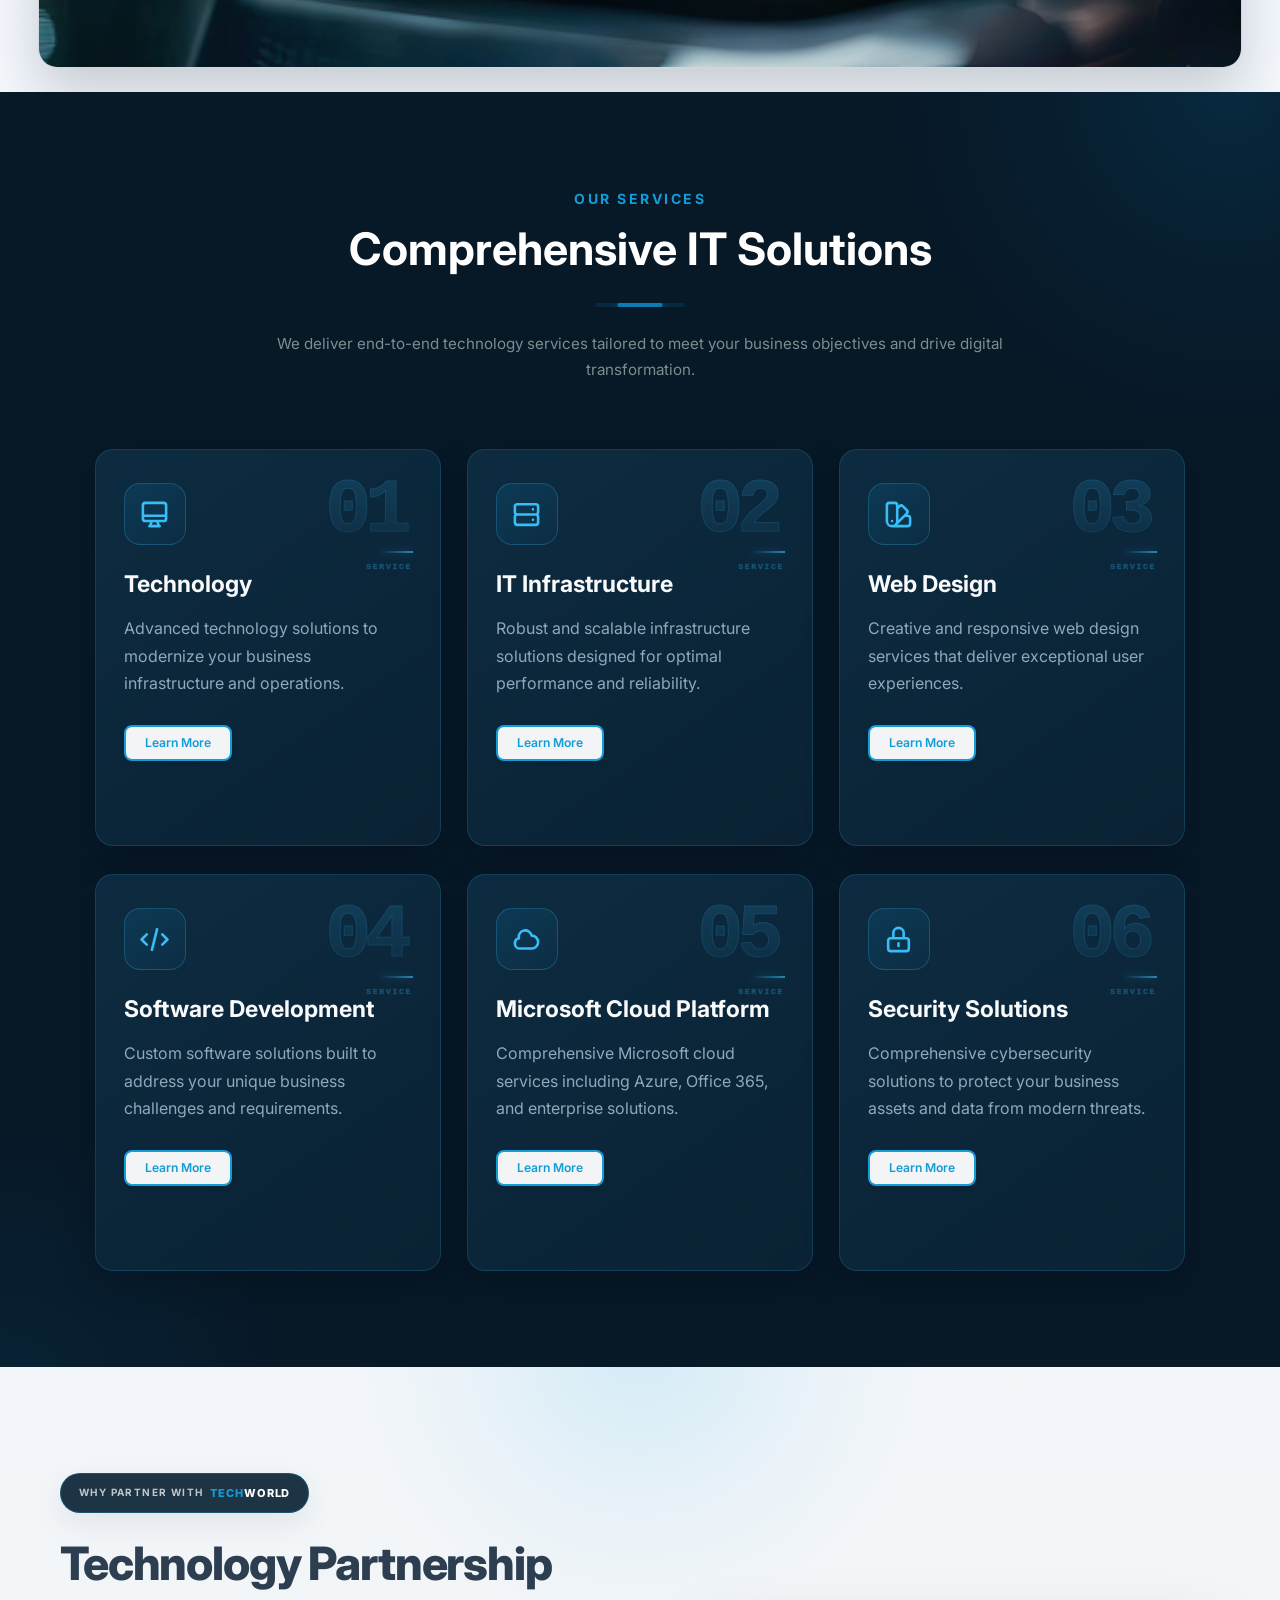
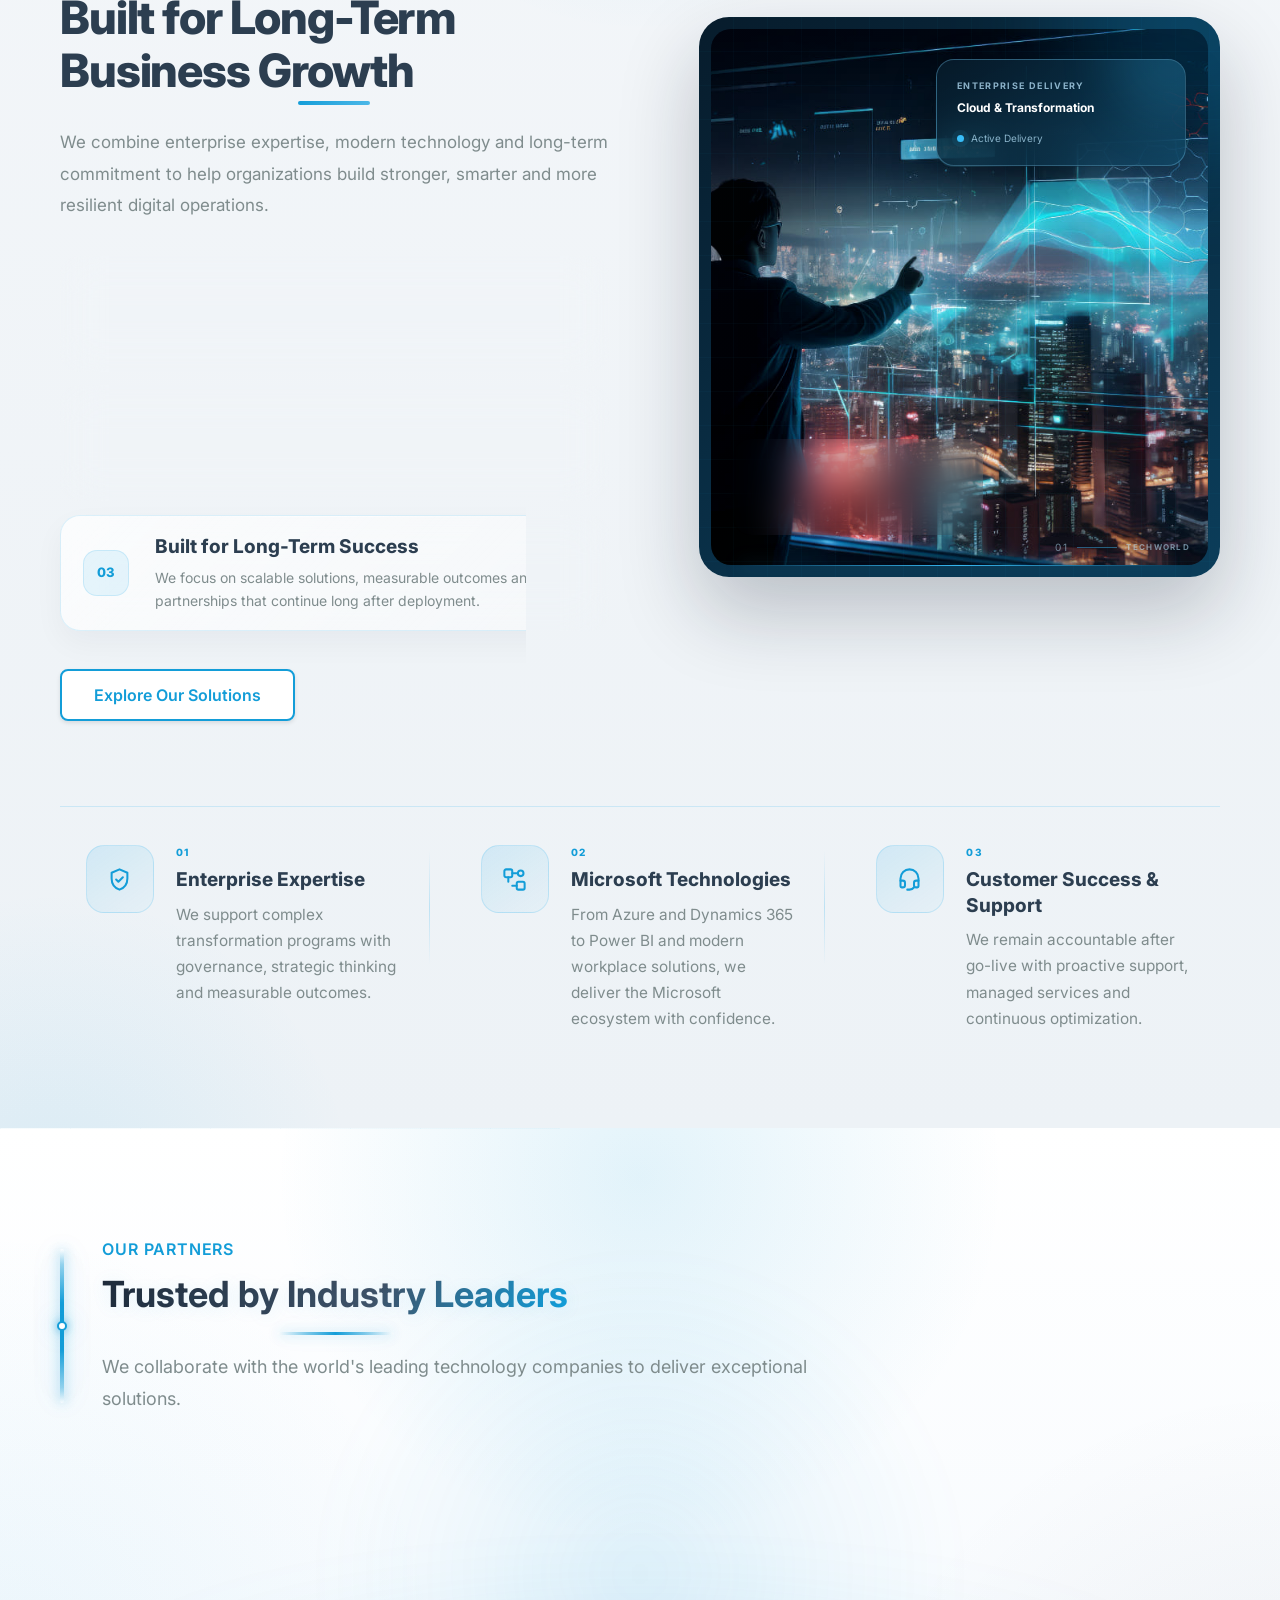
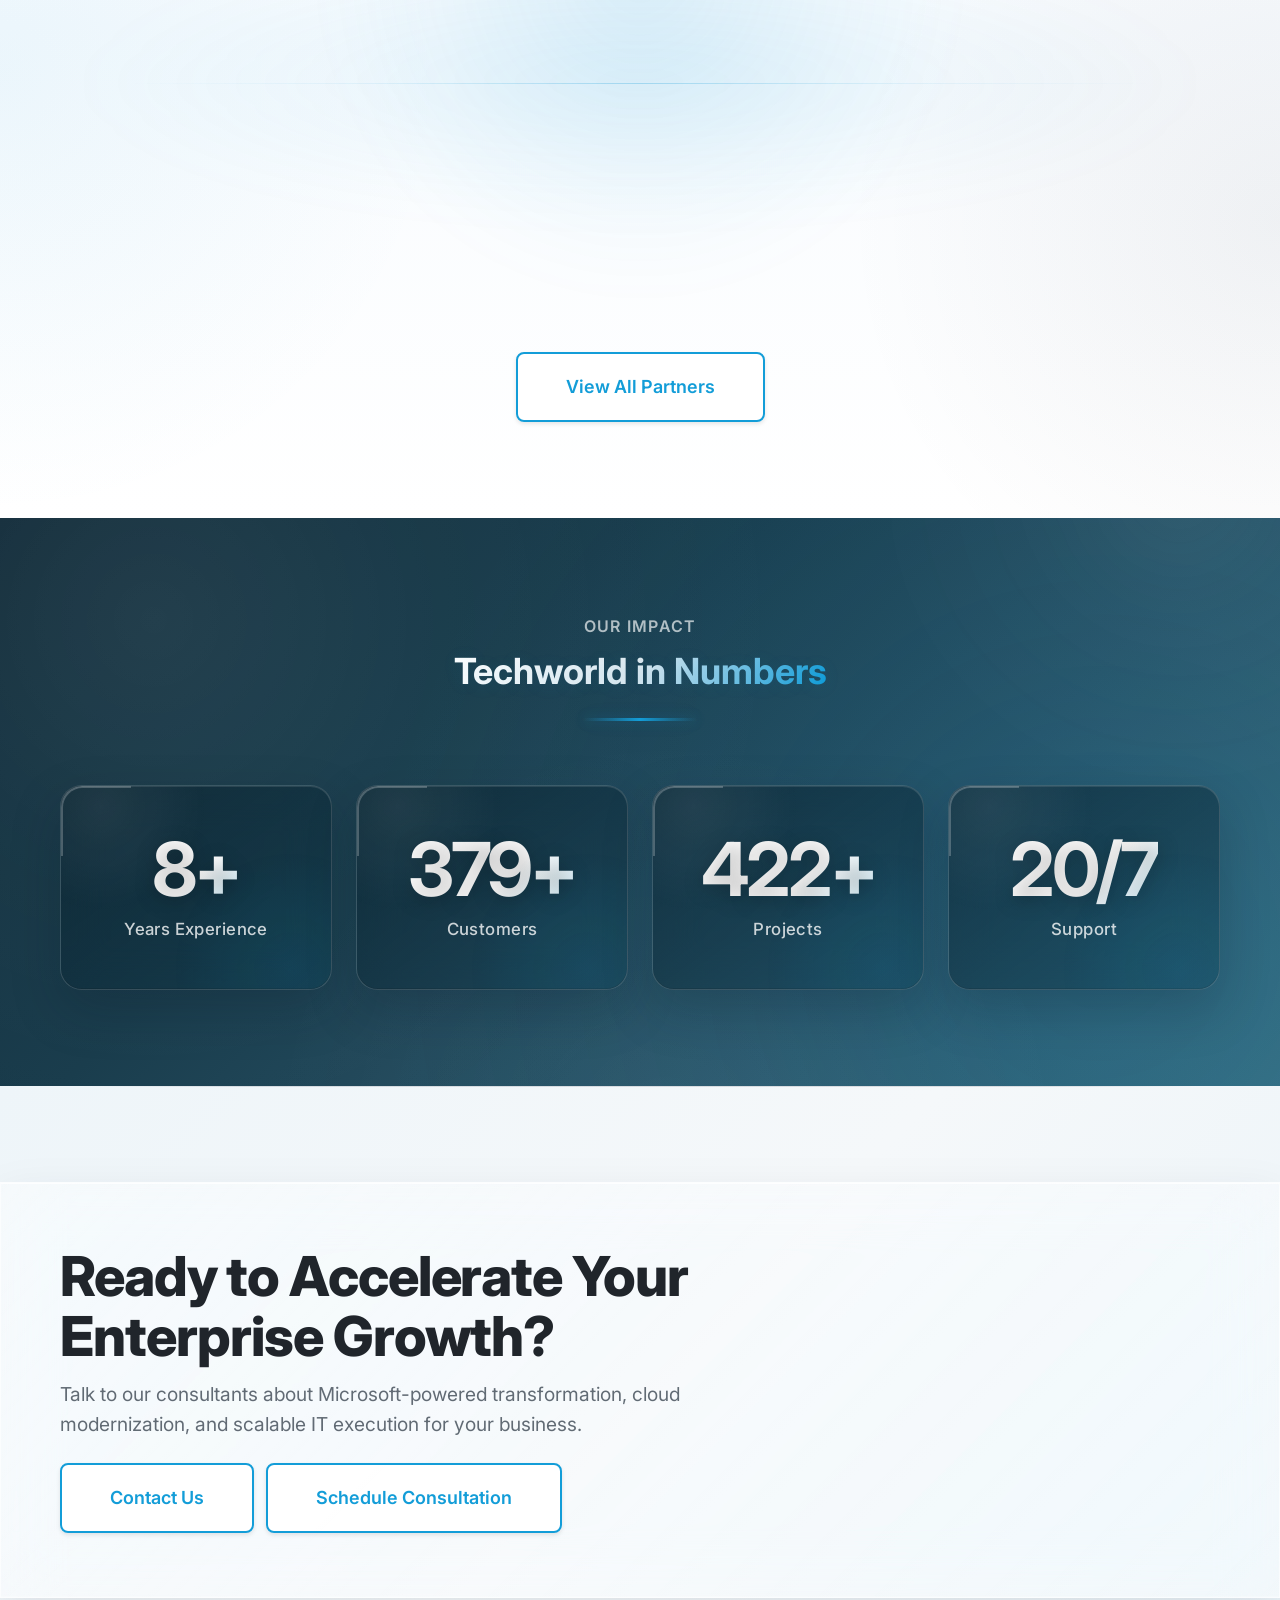
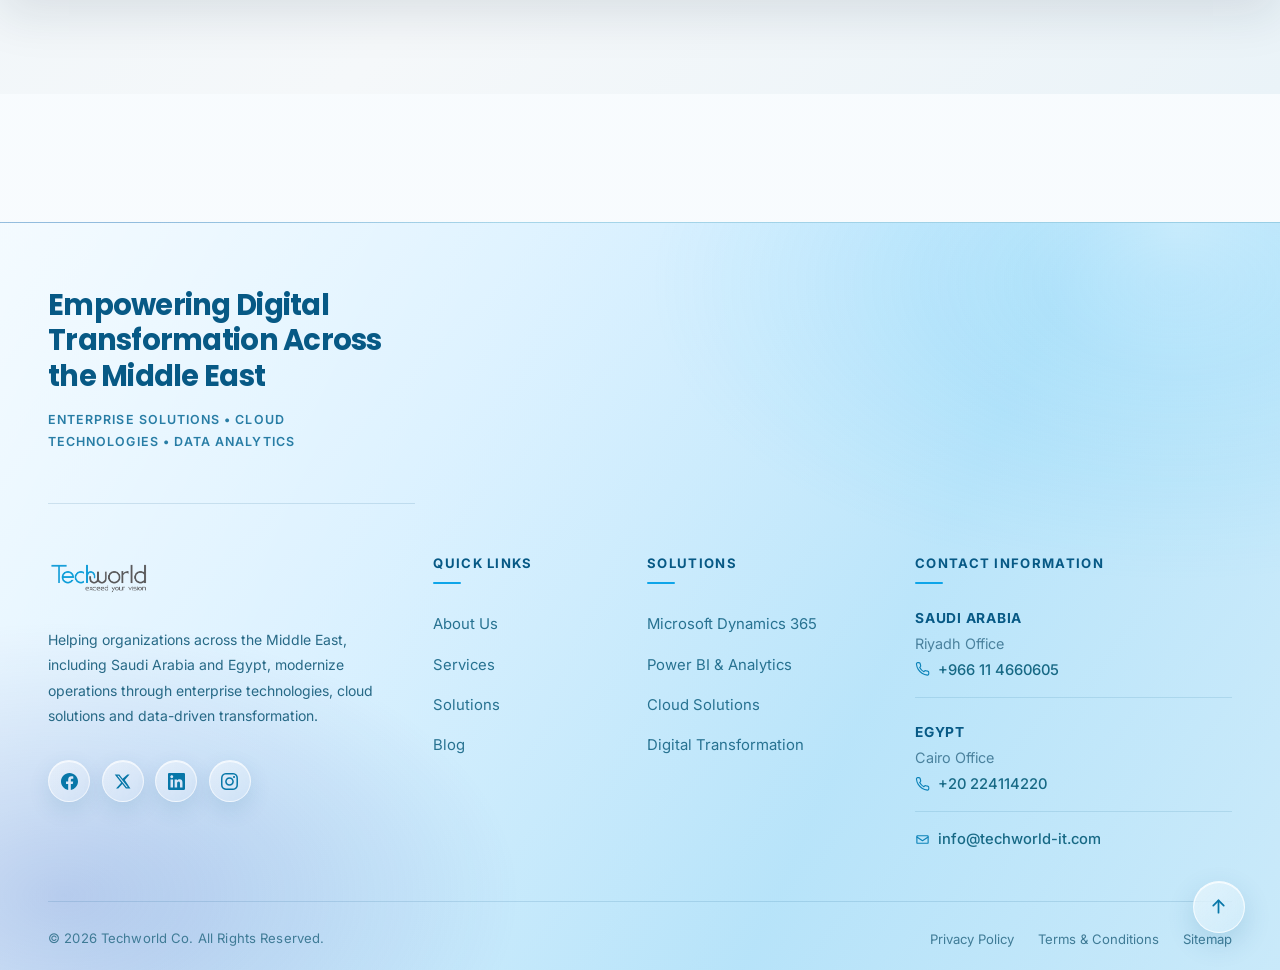
==== commit 5a932ab6: "Update website files" ====
--- a/index.html
+++ b/index.html
@@ -396,7 +396,7 @@
         </div>
         
         <!-- Customer Login Button -->
-        <a href="#login" class="header-login-btn">
+        <a href="customer-login.html" class="header-login-btn">
           <svg class="login-icon" width="18" height="18" viewBox="0 0 24 24" fill="none" stroke="currentColor">
             <path stroke-linecap="round" stroke-linejoin="round" stroke-width="2" d="M16 7a4 4 0 11-8 0 4 4 0 018 0zM12 14a7 7 0 00-7 7h14a7 7 0 00-7-7z" />
           </svg>
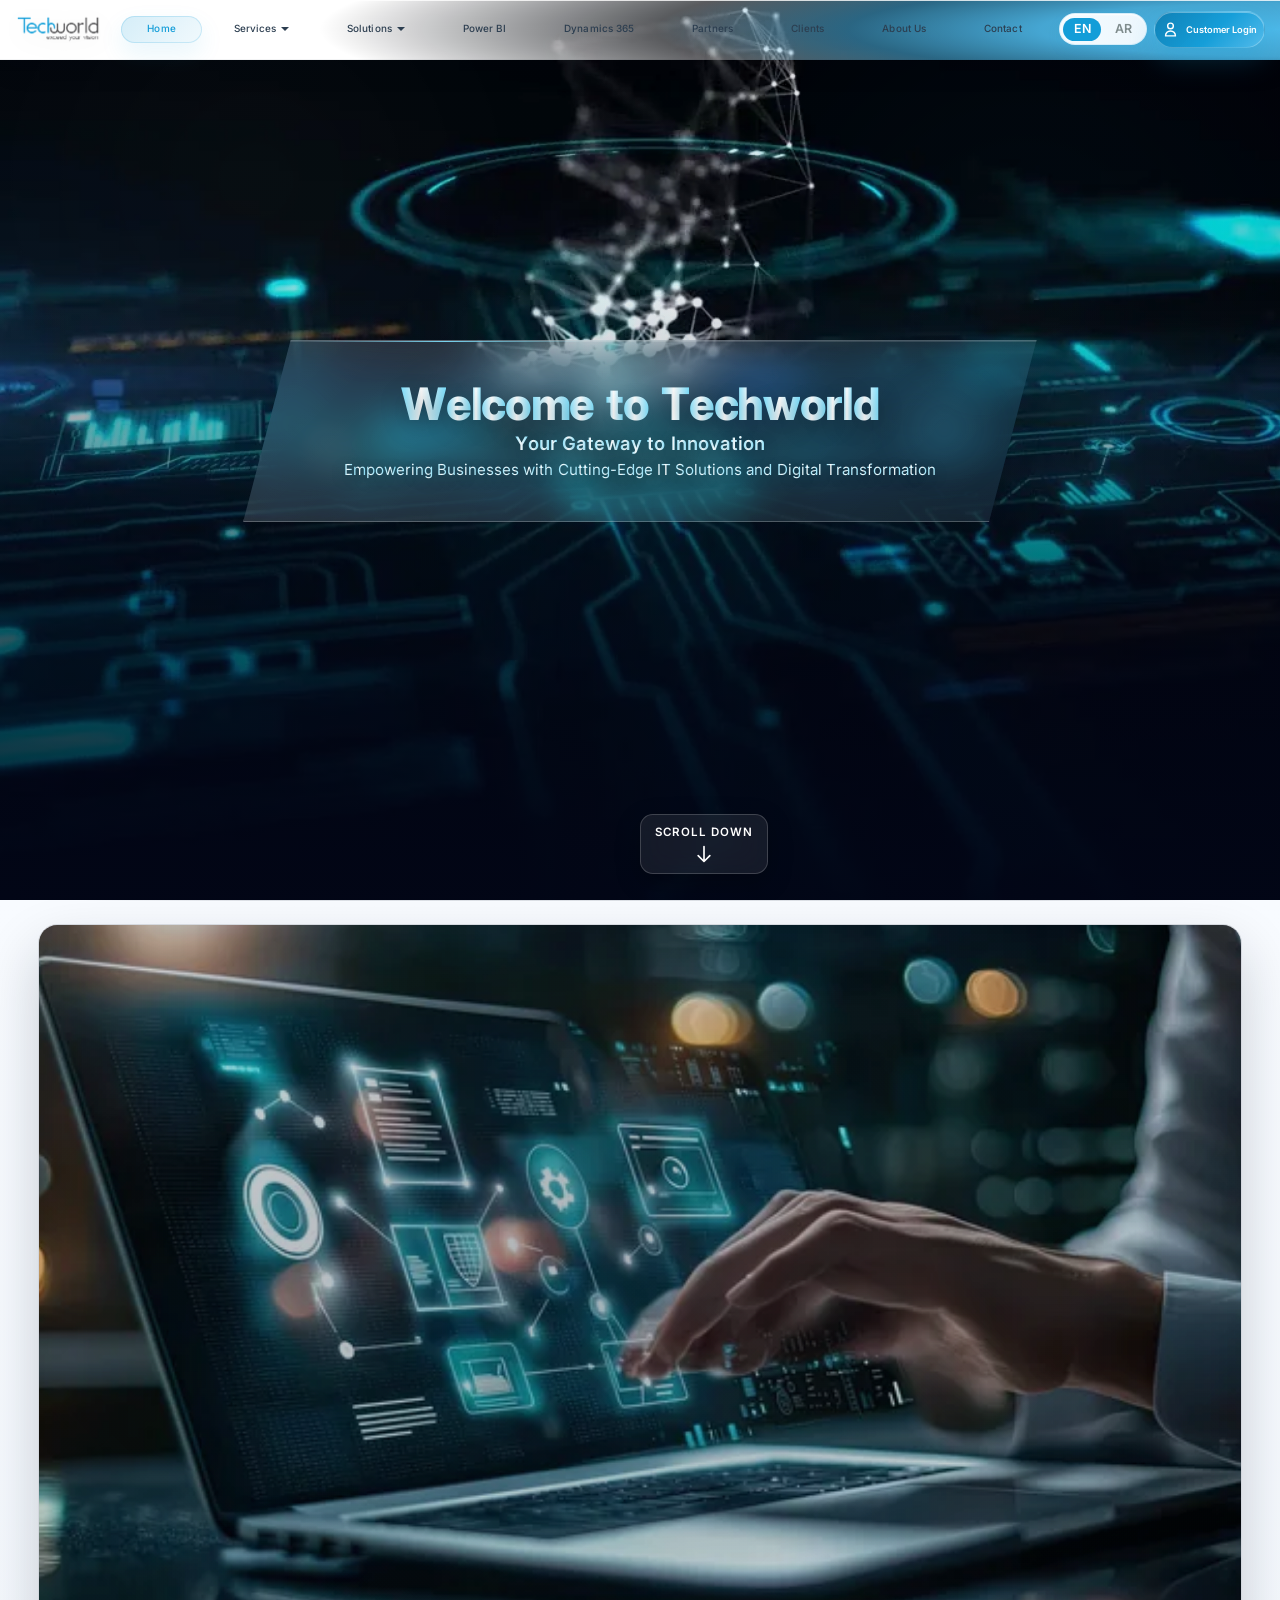
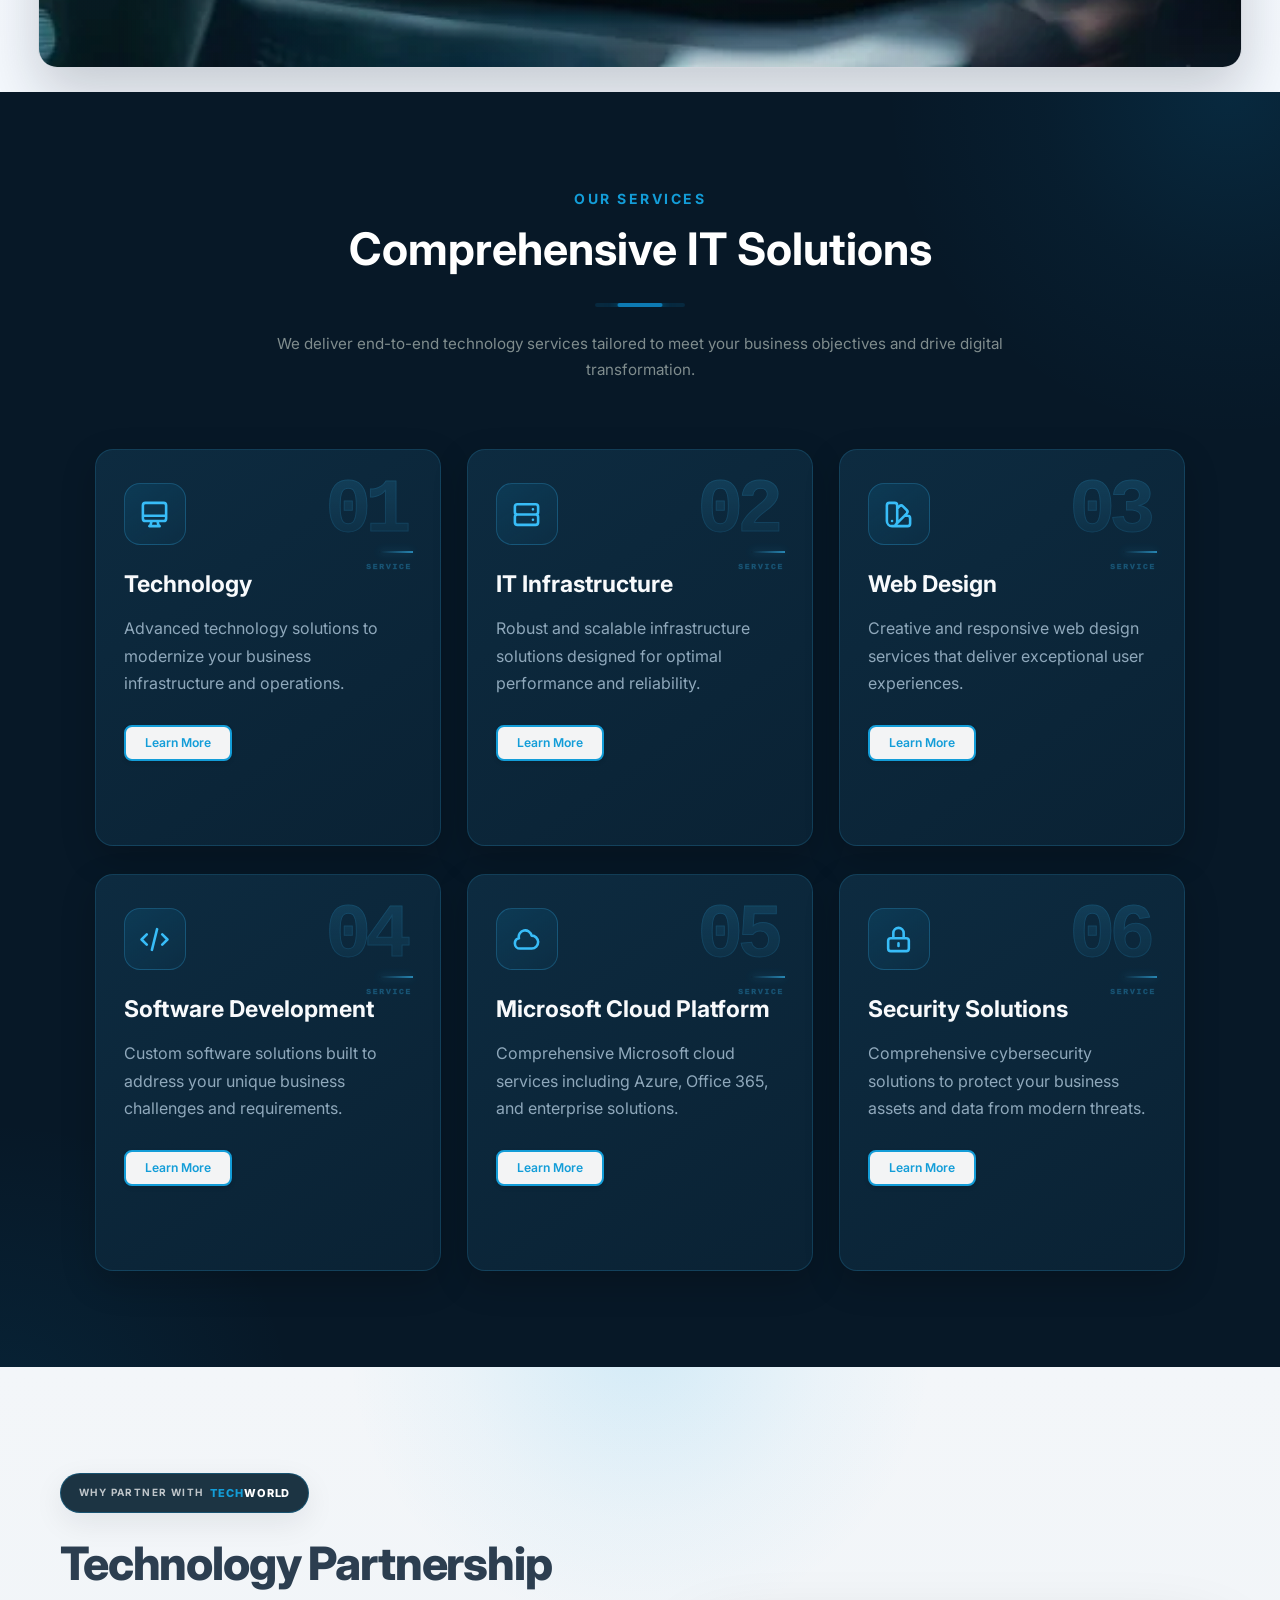
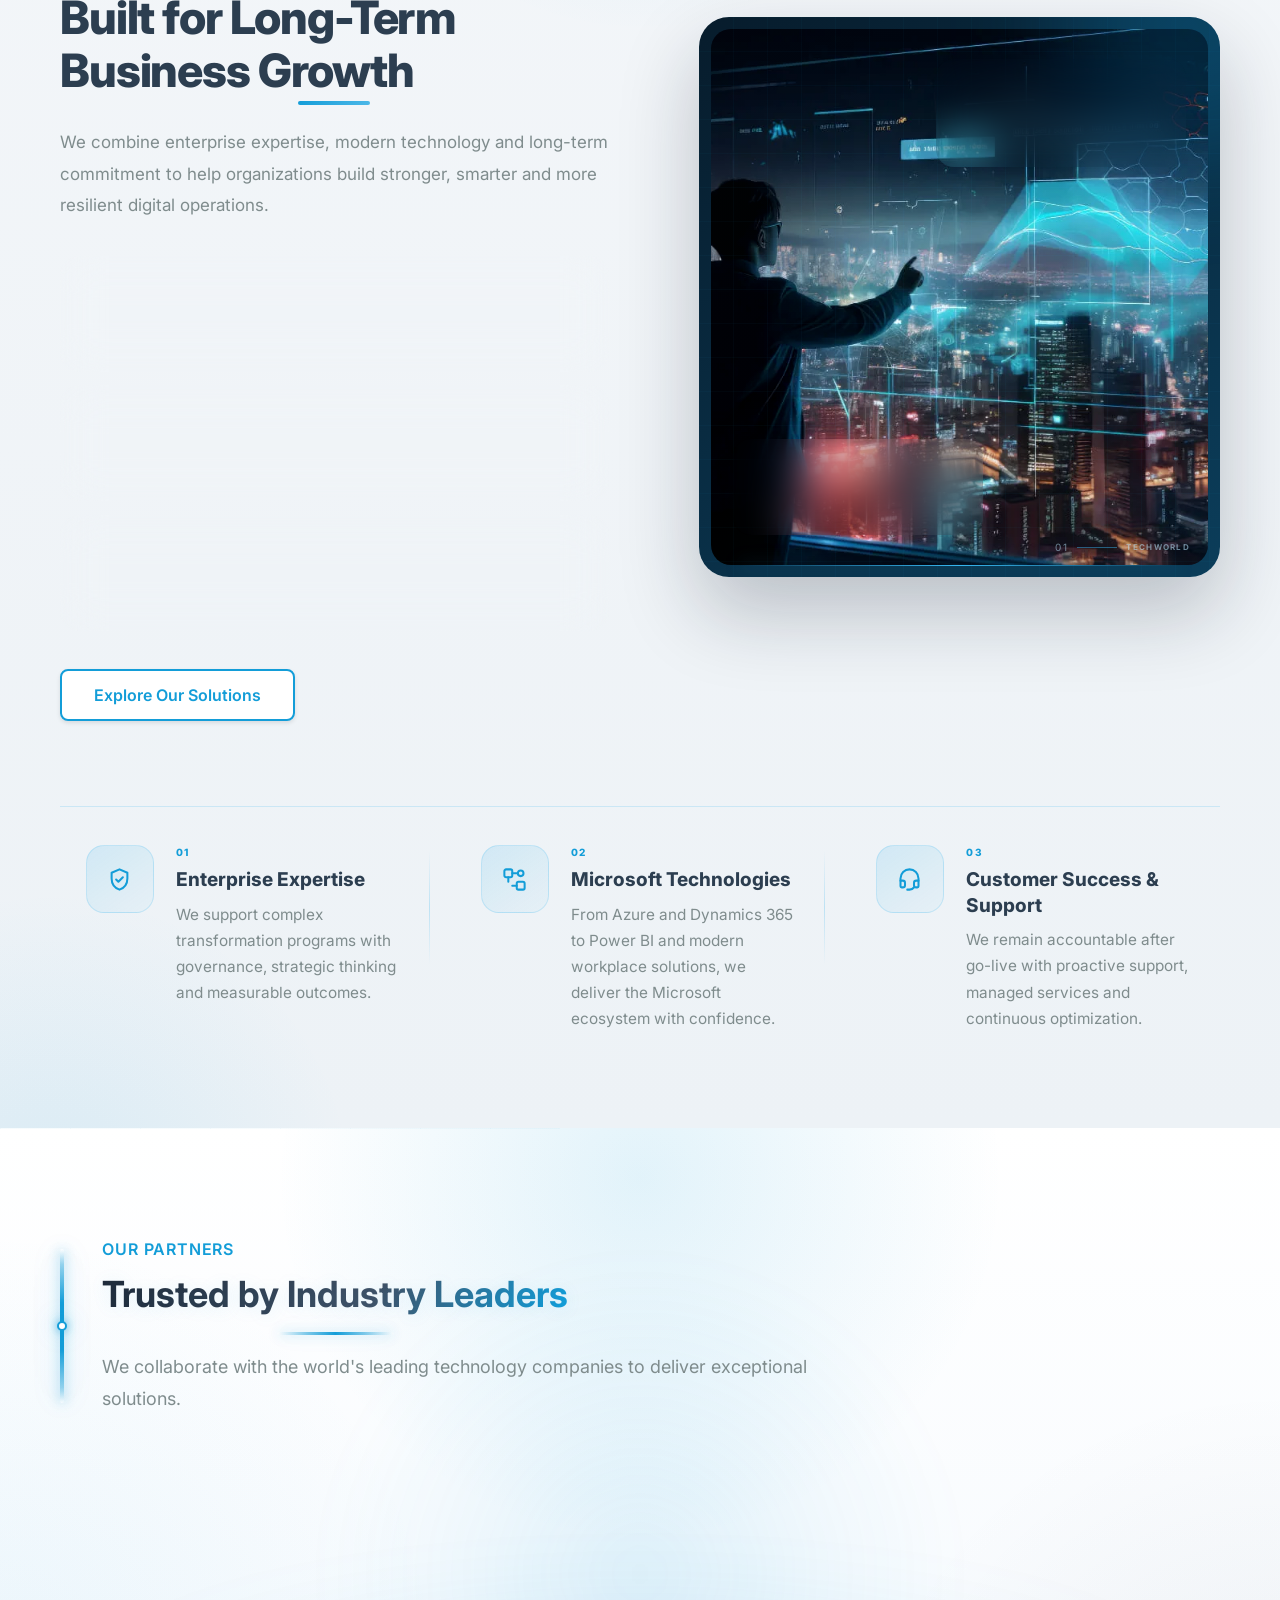
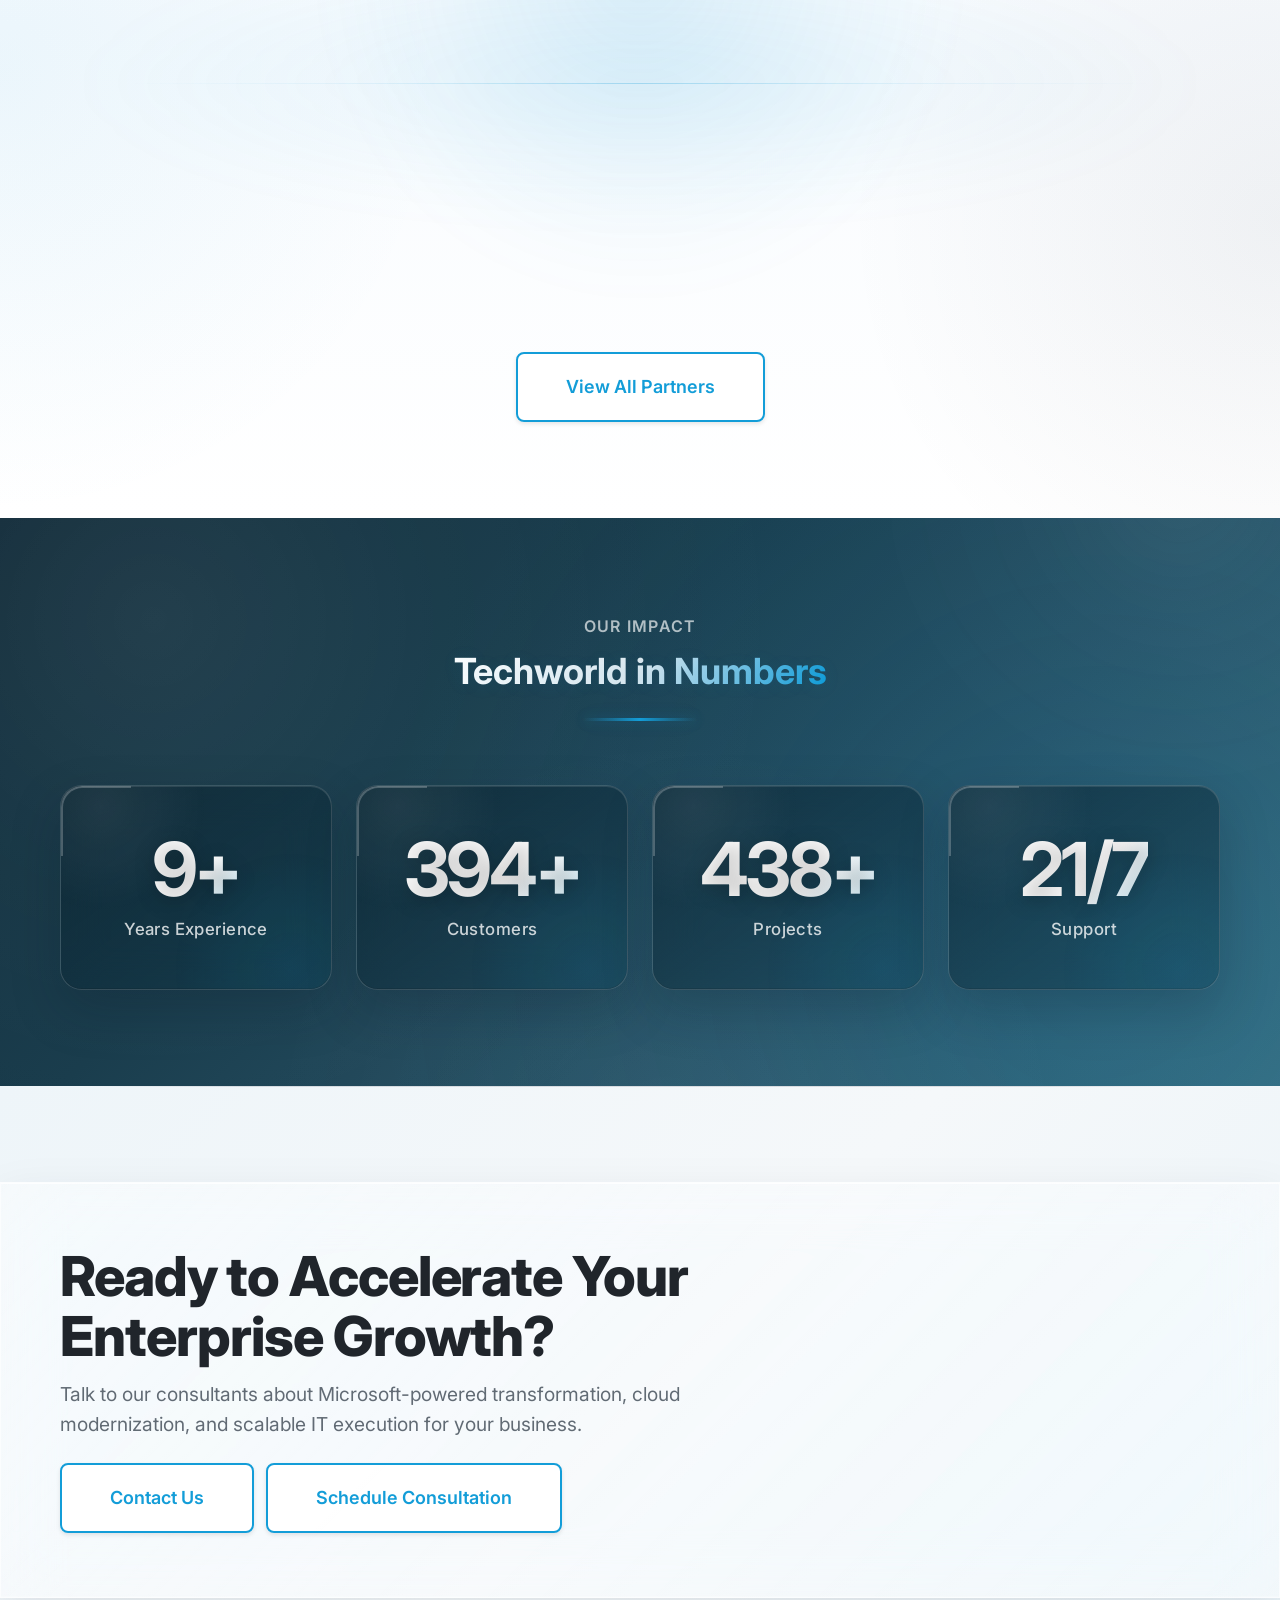
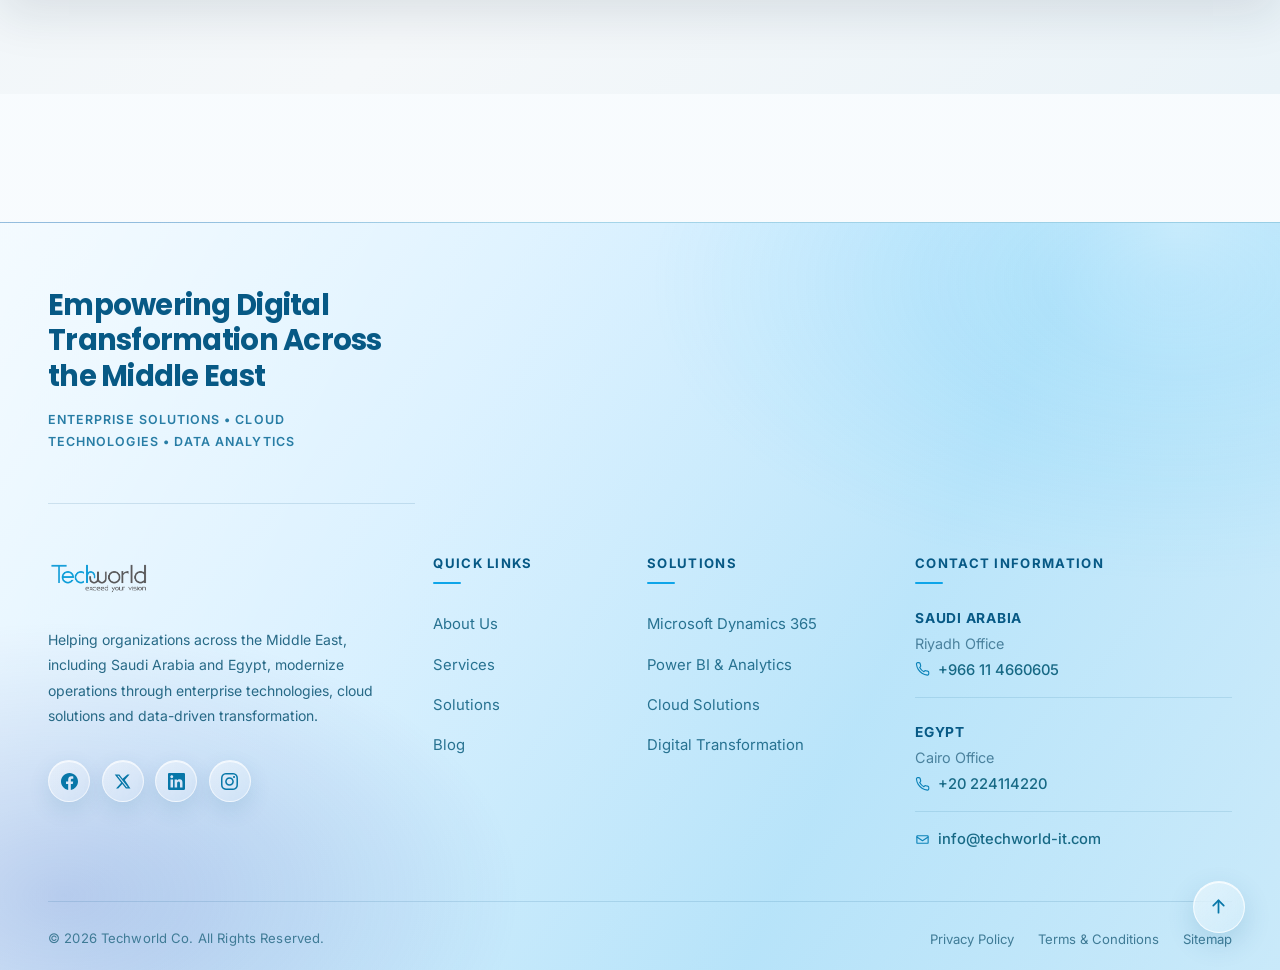
==== commit bc2c361f: "Optimize website assets and loading performance" ====
--- a/index.html
+++ b/index.html
@@ -422,9 +422,8 @@
   <div class="hero-background">
 
     <!-- Background Video -->
-    <video autoplay muted loop playsinline class="hero-video" poster="images/banners/hero-bg.jpg">
+    <video autoplay muted loop playsinline class="hero-video" poster="images/banners/hero-bg.webp">
       <source src="images/hero_section_video.mp4" type="video/mp4">
-      <source src="images/hero_section_video.webm" type="video/webm">
     </video>
 
   </div>
@@ -493,7 +492,7 @@
   <!-- Image -->
   <div class="about-techworld-media">
 
-    <img src="images/Digital-Transformation.jpg" alt="Enterprise leadership team collaborating on digital strategy">
+    <img src="images/Digital-Transformation.webp" alt="Enterprise leadership team collaborating on digital strategy">
 
   </div>
 
@@ -1020,7 +1019,7 @@
 
 
           <!-- Main Image -->
-          <img class="why-choose-main-image" src="images/01-15726.jpg"
+          <img class="why-choose-main-image" src="images/01-15726.webp"
             alt="Enterprise team collaborating around technology solutions">
 
 
@@ -1348,42 +1347,42 @@
 
         <div class="partner-slide">
 
-          <img src="images/partners/Tech202432611742.png" alt="Microsoft">
+          <img src="images/partners/Tech202432611742.png" alt="Microsoft" loading="lazy" decoding="async">
 
         </div>
 
 
         <div class="partner-slide">
 
-          <img src="images/partners/Tech202432774144.png" alt="Cisco">
+          <img src="images/partners/Tech202432774144.png" alt="Cisco" loading="lazy" decoding="async">
 
         </div>
 
 
         <div class="partner-slide">
 
-          <img src="images/partners/Tech202432775059.png" alt="Fortinet">
+          <img src="images/partners/Tech202432775059.png" alt="Fortinet" loading="lazy" decoding="async">
 
         </div>
 
 
         <div class="partner-slide">
 
-          <img src="images/partners/Tech20243278129.png" alt="Hewlett Packard Enterprise">
+          <img src="images/partners/Tech20243278129.png" alt="Hewlett Packard Enterprise" loading="lazy" decoding="async">
 
         </div>
 
 
         <div class="partner-slide">
 
-          <img src="images/partners/Tech2024415102258.png" alt="HP">
+          <img src="images/partners/Tech2024415102258.png" alt="HP" loading="lazy" decoding="async">
 
         </div>
 
 
         <div class="partner-slide">
 
-          <img src="images/partners/Tech2024415102855.png" alt="Lenovo">
+          <img src="images/partners/Tech2024415102855.png" alt="Lenovo" loading="lazy" decoding="async">
 
         </div>
 
@@ -1392,42 +1391,42 @@
 
         <div class="partner-slide" aria-hidden="true">
 
-          <img src="images/partners/Tech202432611742.png" alt="">
+          <img src="images/partners/Tech202432611742.png" alt="" loading="lazy" decoding="async">
 
         </div>
 
 
         <div class="partner-slide" aria-hidden="true">
 
-          <img src="images/partners/Tech202432774144.png" alt="">
+          <img src="images/partners/Tech202432774144.png" alt="" loading="lazy" decoding="async">
 
         </div>
 
 
         <div class="partner-slide" aria-hidden="true">
 
-          <img src="images/partners/Tech202432775059.png" alt="">
+          <img src="images/partners/Tech202432775059.png" alt="" loading="lazy" decoding="async">
 
         </div>
 
 
         <div class="partner-slide" aria-hidden="true">
 
-          <img src="images/partners/Tech20243278129.png" alt="">
+          <img src="images/partners/Tech20243278129.png" alt="" loading="lazy" decoding="async">
 
         </div>
 
 
         <div class="partner-slide" aria-hidden="true">
 
-          <img src="images/partners/Tech2024415102258.png" alt="">
+          <img src="images/partners/Tech2024415102258.png" alt="" loading="lazy" decoding="async">
 
         </div>
 
 
         <div class="partner-slide" aria-hidden="true">
 
-          <img src="images/partners/Tech2024415102855.png" alt="">
+          <img src="images/partners/Tech2024415102855.png" alt="" loading="lazy" decoding="async">
 
         </div>
 
@@ -1459,42 +1458,42 @@
 
         <div class="partner-slide">
 
-          <img src="images/partners/Tech2024415103938.png" alt="VMware">
+          <img src="images/partners/Tech2024415103938.png" alt="VMware" loading="lazy" decoding="async">
 
         </div>
 
 
         <div class="partner-slide">
 
-          <img src="images/partners/Tech2024415115036.png" alt="Partner 8">
+          <img src="images/partners/Tech2024415115036.png" alt="Partner 8" loading="lazy" decoding="async">
 
         </div>
 
 
         <div class="partner-slide">
 
-          <img src="images/partners/Tech202441584843.png" alt="Partner 9">
+          <img src="images/partners/Tech202441584843.png" alt="Partner 9" loading="lazy" decoding="async">
 
         </div>
 
 
         <div class="partner-slide">
 
-          <img src="images/partners/Tech202441610185.png" alt="Partner 10">
+          <img src="images/partners/Tech202441610185.png" alt="Partner 10" loading="lazy" decoding="async">
 
         </div>
 
 
         <div class="partner-slide">
 
-          <img src="images/partners/Tech2024416102743.png" alt="Partner 11">
+          <img src="images/partners/Tech2024416102743.png" alt="Partner 11" loading="lazy" decoding="async">
 
         </div>
 
 
         <div class="partner-slide">
 
-          <img src="images/partners/Tech20244161057.png" alt="Partner 12">
+          <img src="images/partners/Tech20244161057.png" alt="Partner 12" loading="lazy" decoding="async">
 
         </div>
 
@@ -1503,42 +1502,42 @@
 
         <div class="partner-slide" aria-hidden="true">
 
-          <img src="images/partners/Tech2024415103938.png" alt="">
+          <img src="images/partners/Tech2024415103938.png" alt="" loading="lazy" decoding="async">
 
         </div>
 
 
         <div class="partner-slide" aria-hidden="true">
 
-          <img src="images/partners/Tech2024415115036.png" alt="">
+          <img src="images/partners/Tech2024415115036.png" alt="" loading="lazy" decoding="async">
 
         </div>
 
 
         <div class="partner-slide" aria-hidden="true">
 
-          <img src="images/partners/Tech202441584843.png" alt="">
+          <img src="images/partners/Tech202441584843.png" alt="" loading="lazy" decoding="async">
 
         </div>
 
 
         <div class="partner-slide" aria-hidden="true">
 
-          <img src="images/partners/Tech202441610185.png" alt="">
+          <img src="images/partners/Tech202441610185.png" alt="" loading="lazy" decoding="async">
 
         </div>
 
 
         <div class="partner-slide" aria-hidden="true">
 
-          <img src="images/partners/Tech2024416102743.png" alt="">
+          <img src="images/partners/Tech2024416102743.png" alt="" loading="lazy" decoding="async">
 
         </div>
 
 
         <div class="partner-slide" aria-hidden="true">
 
-          <img src="images/partners/Tech20244161057.png" alt="">
+          <img src="images/partners/Tech20244161057.png" alt="" loading="lazy" decoding="async">
 
         </div>
 
--- a/css/main.css
+++ b/css/main.css
@@ -1,24 +1 @@
-/* ==========================================
-   Main CSS - Import All Stylesheets
-   ========================================== */
-
-/* Import Google Fonts */
-@import url('https://fonts.googleapis.com/css2?family=Inter:wght@300;400;500;600;700;800&family=Poppins:wght@300;400;500;600;700;800&family=Cairo:wght@300;400;500;600;700;800&display=swap');
-
-/* Core Styles */
-@import 'variables.css';
-@import 'reset.css';
-@import 'utilities.css';
-
-/* Component Styles */
-@import 'components.css';
-@import 'header.css';
-@import 'footer.css';
-
-/* Page Specific Styles */
-@import 'home.css';
-@import 'clients.css';
-
-/* Responsive Styles */
-@import 'responsive.css';
-
+@import url('https://fonts.googleapis.com/css2?family=Inter:wght@300;400;500;600;700;800&family=Poppins:wght@300;400;500;600;700;800&family=Cairo:wght@300;400;500;600;700;800&display=swap') ;@import 'variables.css' ;@import 'reset.css' ;@import 'utilities.css' ;@import 'components.css' ;@import 'header.css' ;@import 'footer.css' ;@import 'home.css' ;@import 'responsive.css' ;
